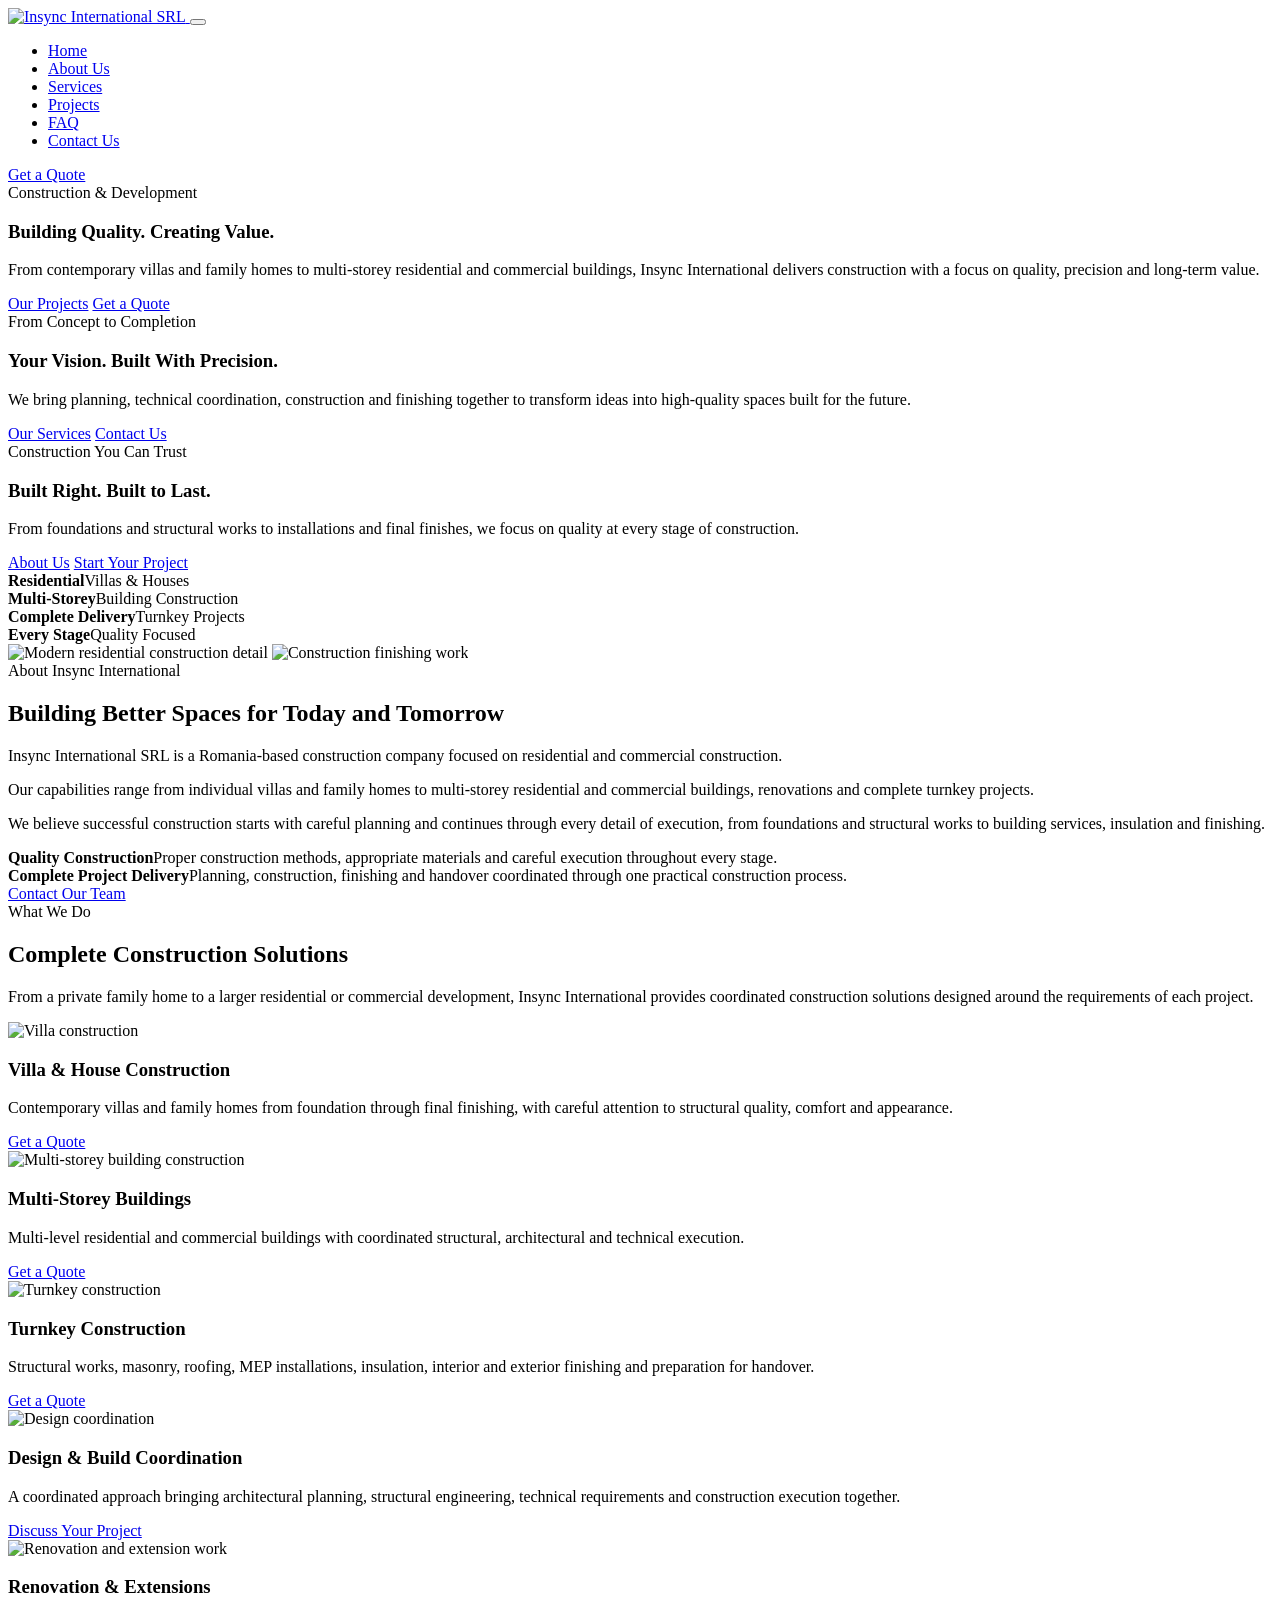
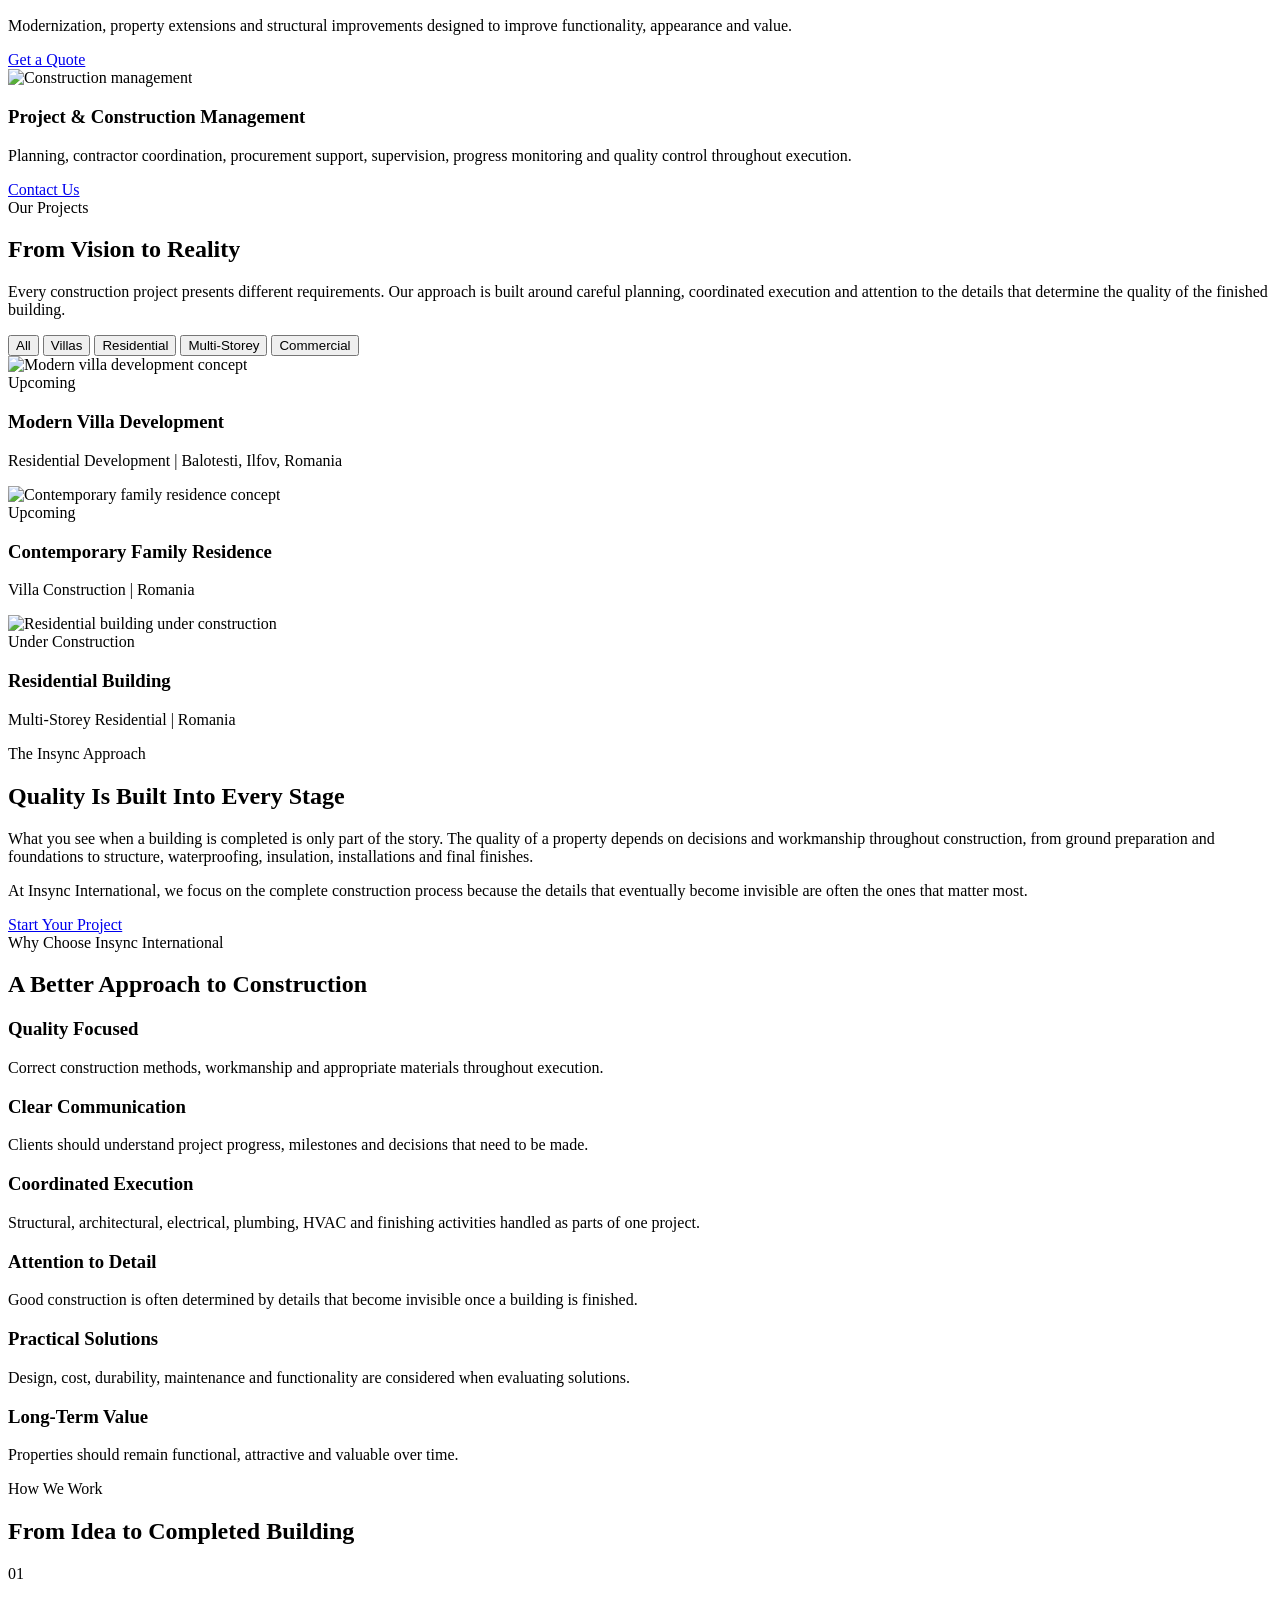
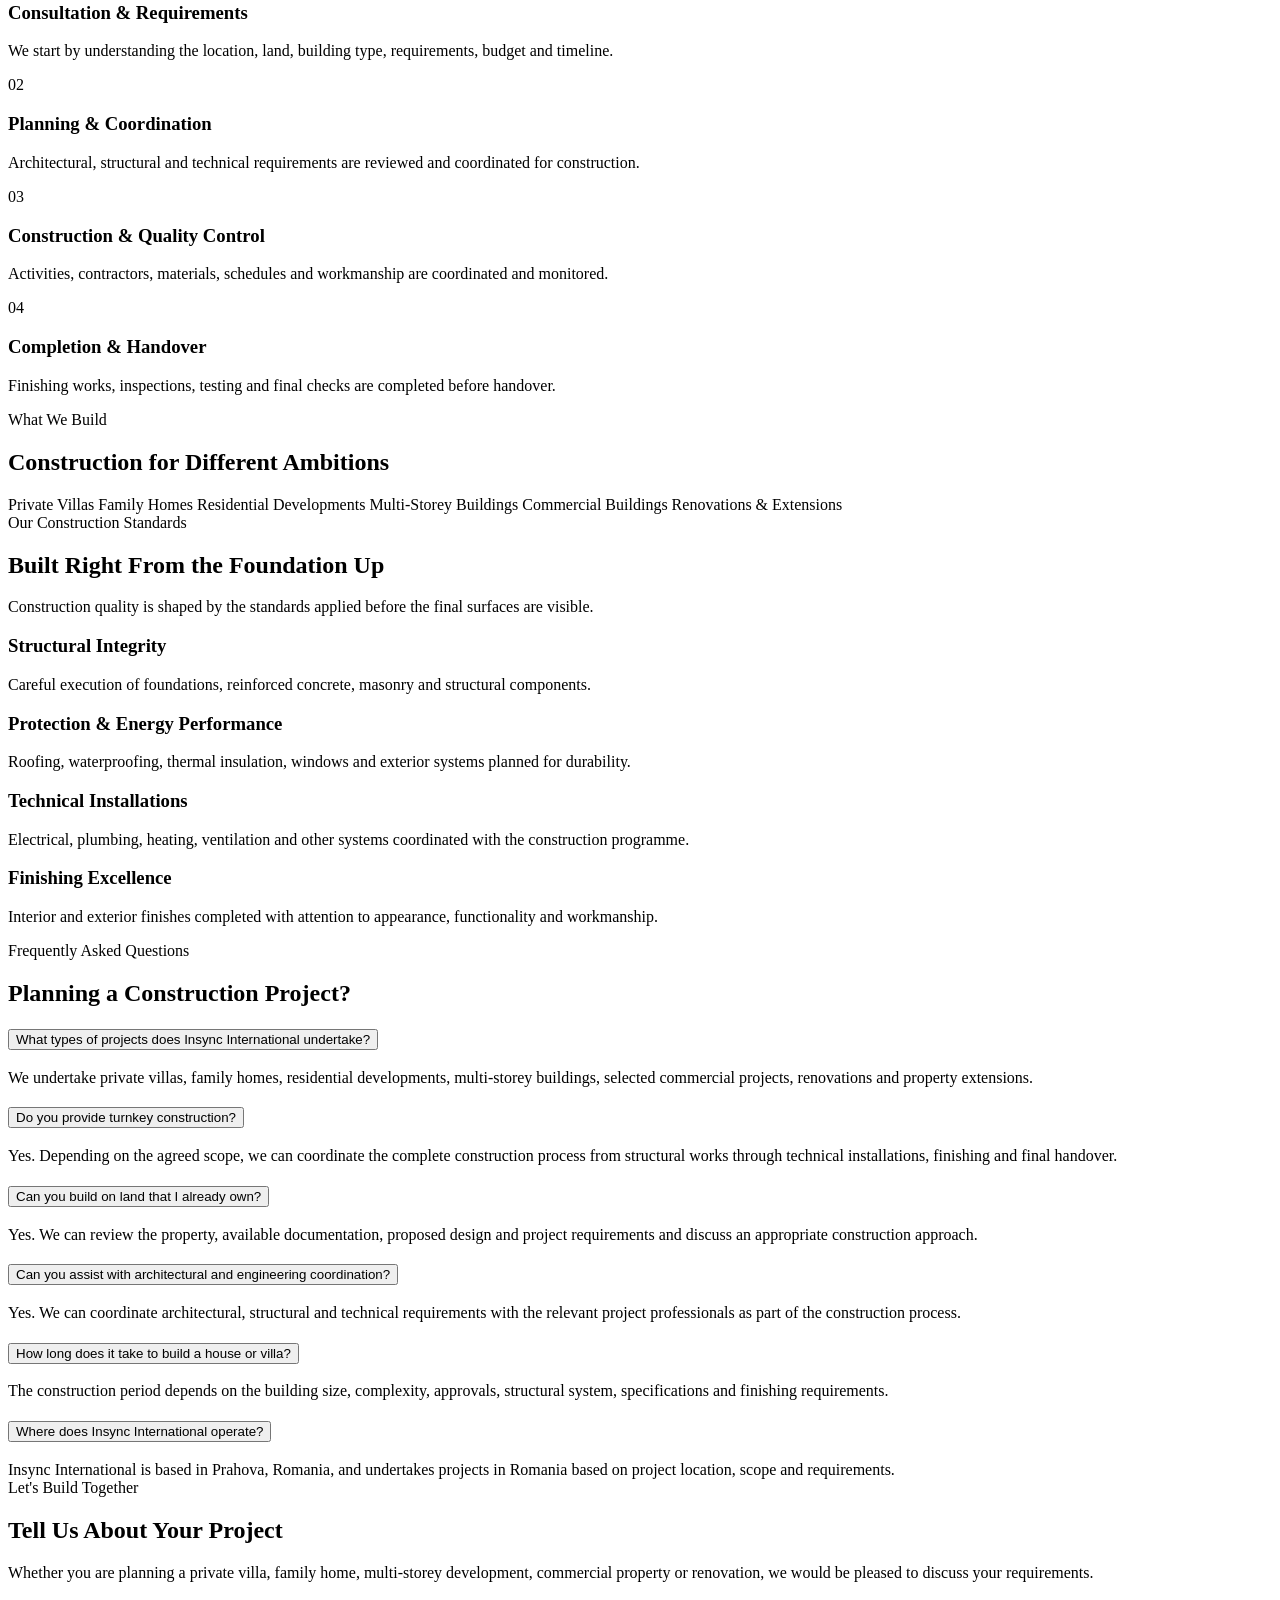
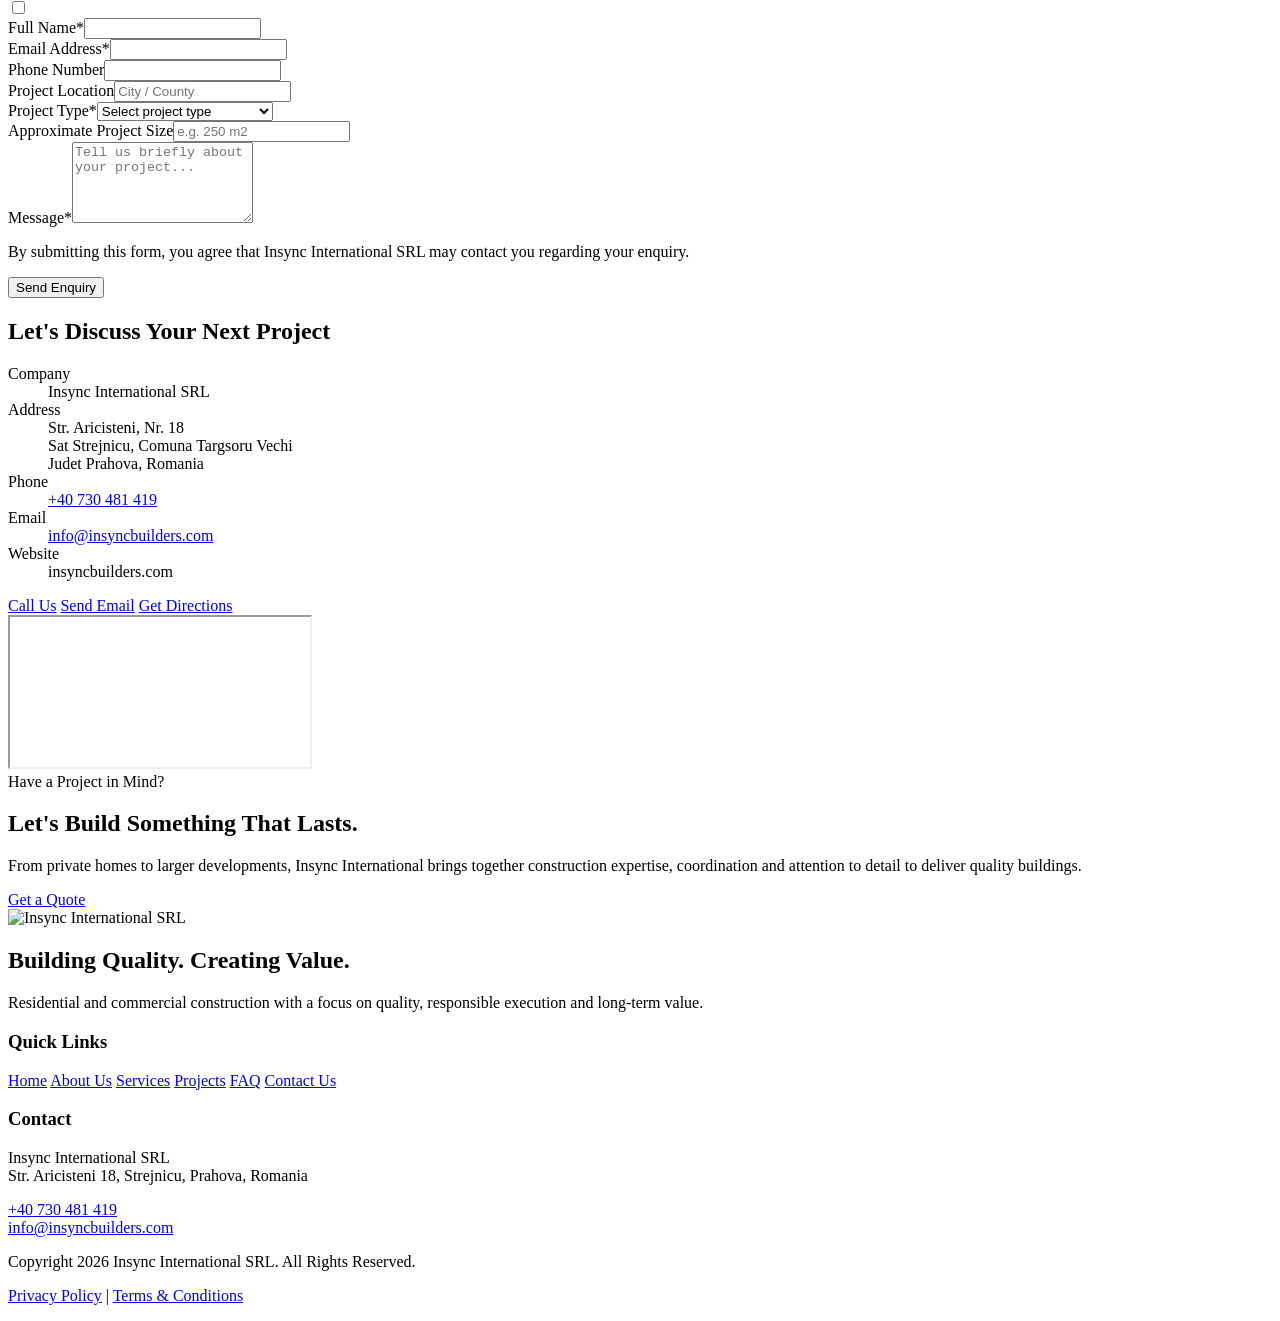
==== index.html @ bcb9f0fe "Add files via upload" ====
<!DOCTYPE html>
<html lang="en">

<head>
  <meta charset="UTF-8">
  <meta http-equiv="X-UA-Compatible" content="IE=edge">
  <meta name="viewport" content="width=device-width, initial-scale=1.0, maximum-scale=5.0">
  <title>Insync International SRL | Construction & Development in Romania</title>
  <meta name="description" content="Romania-based residential and commercial construction for villas, family homes, multi-storey buildings, turnkey projects, renovations and project management.">
  <meta property="og:title" content="Insync International SRL">
  <meta property="og:description" content="Building Quality. Creating Value. Residential and commercial construction in Romania.">
  <meta property="og:type" content="website">
  <meta property="og:url" content="https://insyncbuilders.com/">
  <link rel="shortcut icon" type="image/x-icon" href="assets/img/fevicon.svg">
  <link rel="stylesheet" href="assets/css/vendor.css">
  <link rel="stylesheet" href="assets/css/insync-custom.css">
</head>

<body>
  <header class="site-header">
    <nav class="navbar navbar-expand-xl">
      <div class="container">
        <a class="navbar-brand" href="#home" aria-label="Insync International home">
          <img src="assets/img/logo.png" alt="Insync International SRL">
        </a>
        <button class="navbar-toggler" type="button" data-bs-toggle="collapse" data-bs-target="#mainNav" aria-controls="mainNav" aria-expanded="false" aria-label="Open navigation">
          <span class="navbar-toggler-icon"></span>
        </button>
        <div class="collapse navbar-collapse" id="mainNav">
          <ul class="navbar-nav mx-auto">
            <li class="nav-item"><a class="nav-link" href="#home">Home</a></li>
            <li class="nav-item"><a class="nav-link" href="#about">About Us</a></li>
            <li class="nav-item"><a class="nav-link" href="#services">Services</a></li>
            <li class="nav-item"><a class="nav-link" href="#projects">Projects</a></li>
            <li class="nav-item"><a class="nav-link" href="#faq">FAQ</a></li>
            <li class="nav-item"><a class="nav-link" href="#contact">Contact Us</a></li>
          </ul>
          <a class="quote-btn" href="#contact">Get a Quote</a>
        </div>
      </div>
    </nav>
  </header>

  <main id="home">
    <section class="hero-slider swiper">
      <div class="swiper-wrapper">
        <article class="swiper-slide hero-slide" style="--hero-image:url('https://images.unsplash.com/photo-1512917774080-9991f1c4c750?auto=format&fit=crop&w=2200&q=82')">
          <div class="container hero-content">
            <span>Construction & Development</span>
            <h1>Building Quality. Creating Value.</h1>
            <p>From contemporary villas and family homes to multi-storey residential and commercial buildings, Insync International delivers construction with a focus on quality, precision and long-term value.</p>
            <div class="hero-actions">
              <a href="#projects">Our Projects</a>
              <a href="#contact">Get a Quote</a>
            </div>
          </div>
        </article>
        <article class="swiper-slide hero-slide" style="--hero-image:url('https://images.unsplash.com/photo-1541888946425-d81bb19240f5?auto=format&fit=crop&w=2200&q=82')">
          <div class="container hero-content">
            <span>From Concept to Completion</span>
            <h1>Your Vision. Built With Precision.</h1>
            <p>We bring planning, technical coordination, construction and finishing together to transform ideas into high-quality spaces built for the future.</p>
            <div class="hero-actions">
              <a href="#services">Our Services</a>
              <a href="#contact">Contact Us</a>
            </div>
          </div>
        </article>
        <article class="swiper-slide hero-slide" style="--hero-image:url('https://images.unsplash.com/photo-1503387762-592deb58ef4e?auto=format&fit=crop&w=2200&q=82')">
          <div class="container hero-content">
            <span>Construction You Can Trust</span>
            <h1>Built Right. Built to Last.</h1>
            <p>From foundations and structural works to installations and final finishes, we focus on quality at every stage of construction.</p>
            <div class="hero-actions">
              <a href="#about">About Us</a>
              <a href="#contact">Start Your Project</a>
            </div>
          </div>
        </article>
      </div>
      <div class="hero-controls container">
        <div class="swiper-pagination"></div>
      </div>
    </section>

    <section class="highlights" aria-label="Capability highlights">
      <div class="container">
        <div class="highlight-grid">
          <div><strong>Residential</strong><span>Villas & Houses</span></div>
          <div><strong>Multi-Storey</strong><span>Building Construction</span></div>
          <div><strong>Complete Delivery</strong><span>Turnkey Projects</span></div>
          <div><strong>Every Stage</strong><span>Quality Focused</span></div>
        </div>
      </div>
    </section>

    <section class="section about-section" id="about">
      <div class="container">
        <div class="row align-items-center g-5">
          <div class="col-lg-6">
            <div class="image-stack">
              <img src="https://images.unsplash.com/photo-1600566753190-17f0baa2a6c3?auto=format&fit=crop&w=1200&q=80" alt="Modern residential construction detail">
              <img src="https://images.unsplash.com/photo-1503387762-592deb58ef4e?auto=format&fit=crop&w=900&q=80" alt="Construction finishing work">
            </div>
          </div>
          <div class="col-lg-6">
            <span class="eyebrow">About Insync International</span>
            <h2>Building Better Spaces for Today and Tomorrow</h2>
            <p>Insync International SRL is a Romania-based construction company focused on residential and commercial construction.</p>
            <p>Our capabilities range from individual villas and family homes to multi-storey residential and commercial buildings, renovations and complete turnkey projects.</p>
            <p>We believe successful construction starts with careful planning and continues through every detail of execution, from foundations and structural works to building services, insulation and finishing.</p>
            <div class="mini-feature">
              <i class="fa-solid fa-helmet-safety"></i>
              <div><strong>Quality Construction</strong><span>Proper construction methods, appropriate materials and careful execution throughout every stage.</span></div>
            </div>
            <div class="mini-feature">
              <i class="fa-solid fa-diagram-project"></i>
              <div><strong>Complete Project Delivery</strong><span>Planning, construction, finishing and handover coordinated through one practical construction process.</span></div>
            </div>
            <a class="text-btn" href="#contact">Contact Our Team</a>
          </div>
        </div>
      </div>
    </section>

    <section class="section services-section" id="services">
      <div class="container">
        <div class="section-title">
          <span class="eyebrow">What We Do</span>
          <h2>Complete Construction Solutions</h2>
          <p>From a private family home to a larger residential or commercial development, Insync International provides coordinated construction solutions designed around the requirements of each project.</p>
        </div>
        <div class="service-grid">
          <article data-project-type="Villa / House Construction">
            <img src="https://images.unsplash.com/photo-1600585154340-be6161a56a0c?auto=format&fit=crop&w=900&q=80" alt="Villa construction">
            <h3>Villa & House Construction</h3>
            <p>Contemporary villas and family homes from foundation through final finishing, with careful attention to structural quality, comfort and appearance.</p>
            <a href="#contact" class="service-link">Get a Quote</a>
          </article>
          <article data-project-type="Multi-Storey Residential">
            <img src="https://images.unsplash.com/photo-1486406146926-c627a92ad1ab?auto=format&fit=crop&w=900&q=80" alt="Multi-storey building construction">
            <h3>Multi-Storey Buildings</h3>
            <p>Multi-level residential and commercial buildings with coordinated structural, architectural and technical execution.</p>
            <a href="#contact" class="service-link">Get a Quote</a>
          </article>
          <article data-project-type="Turnkey Construction">
            <img src="https://images.unsplash.com/photo-1503387762-592deb58ef4e?auto=format&fit=crop&w=900&q=80" alt="Turnkey construction">
            <h3>Turnkey Construction</h3>
            <p>Structural works, masonry, roofing, MEP installations, insulation, interior and exterior finishing and preparation for handover.</p>
            <a href="#contact" class="service-link">Get a Quote</a>
          </article>
          <article data-project-type="Other">
            <img src="https://images.unsplash.com/photo-1504917595217-d4dc5ebe6122?auto=format&fit=crop&w=900&q=80" alt="Design coordination">
            <h3>Design & Build Coordination</h3>
            <p>A coordinated approach bringing architectural planning, structural engineering, technical requirements and construction execution together.</p>
            <a href="#contact" class="service-link">Discuss Your Project</a>
          </article>
          <article data-project-type="Renovation / Extension">
            <img src="https://images.unsplash.com/photo-1541888946425-d81bb19240f5?auto=format&fit=crop&w=900&q=80" alt="Renovation and extension work">
            <h3>Renovation & Extensions</h3>
            <p>Modernization, property extensions and structural improvements designed to improve functionality, appearance and value.</p>
            <a href="#contact" class="service-link">Get a Quote</a>
          </article>
          <article data-project-type="Other">
            <img src="https://images.unsplash.com/photo-1454165804606-c3d57bc86b40?auto=format&fit=crop&w=900&q=80" alt="Construction management">
            <h3>Project & Construction Management</h3>
            <p>Planning, contractor coordination, procurement support, supervision, progress monitoring and quality control throughout execution.</p>
            <a href="#contact" class="service-link">Contact Us</a>
          </article>
        </div>
      </div>
    </section>

    <section class="section projects-section" id="projects">
      <div class="container">
        <div class="section-title">
          <span class="eyebrow">Our Projects</span>
          <h2>From Vision to Reality</h2>
          <p>Every construction project presents different requirements. Our approach is built around careful planning, coordinated execution and attention to the details that determine the quality of the finished building.</p>
        </div>
        <div class="filter-row" role="list" aria-label="Project categories">
          <button class="active" type="button" data-filter="all">All</button>
          <button type="button" data-filter="villas">Villas</button>
          <button type="button" data-filter="residential">Residential</button>
          <button type="button" data-filter="multi">Multi-Storey</button>
          <button type="button" data-filter="commercial">Commercial</button>
        </div>
        <div class="project-grid">
          <article data-category="residential villas">
            <img src="https://images.unsplash.com/photo-1512917774080-9991f1c4c750?auto=format&fit=crop&w=900&q=80" alt="Modern villa development concept">
            <div><span>Upcoming</span><h3>Modern Villa Development</h3><p>Residential Development | Balotesti, Ilfov, Romania</p></div>
          </article>
          <article data-category="villas residential">
            <img src="https://images.unsplash.com/photo-1600585154340-be6161a56a0c?auto=format&fit=crop&w=900&q=80" alt="Contemporary family residence concept">
            <div><span>Upcoming</span><h3>Contemporary Family Residence</h3><p>Villa Construction | Romania</p></div>
          </article>
          <article data-category="multi residential">
            <img src="https://images.unsplash.com/photo-1541888946425-d81bb19240f5?auto=format&fit=crop&w=900&q=80" alt="Residential building under construction">
            <div><span>Under Construction</span><h3>Residential Building</h3><p>Multi-Storey Residential | Romania</p></div>
          </article>
        </div>
      </div>
    </section>

    <section class="approach-band">
      <div class="container">
        <div class="approach-copy">
          <span class="eyebrow">The Insync Approach</span>
          <h2>Quality Is Built Into Every Stage</h2>
          <p>What you see when a building is completed is only part of the story. The quality of a property depends on decisions and workmanship throughout construction, from ground preparation and foundations to structure, waterproofing, insulation, installations and final finishes.</p>
          <p>At Insync International, we focus on the complete construction process because the details that eventually become invisible are often the ones that matter most.</p>
          <a class="text-btn" href="#contact">Start Your Project</a>
        </div>
      </div>
    </section>

    <section class="section why-section">
      <div class="container">
        <div class="section-title">
          <span class="eyebrow">Why Choose Insync International</span>
          <h2>A Better Approach to Construction</h2>
        </div>
        <div class="why-grid">
          <div><i class="fa-solid fa-ruler-combined"></i><h3>Quality Focused</h3><p>Correct construction methods, workmanship and appropriate materials throughout execution.</p></div>
          <div><i class="fa-solid fa-comments"></i><h3>Clear Communication</h3><p>Clients should understand project progress, milestones and decisions that need to be made.</p></div>
          <div><i class="fa-solid fa-people-arrows"></i><h3>Coordinated Execution</h3><p>Structural, architectural, electrical, plumbing, HVAC and finishing activities handled as parts of one project.</p></div>
          <div><i class="fa-solid fa-magnifying-glass-chart"></i><h3>Attention to Detail</h3><p>Good construction is often determined by details that become invisible once a building is finished.</p></div>
          <div><i class="fa-solid fa-lightbulb"></i><h3>Practical Solutions</h3><p>Design, cost, durability, maintenance and functionality are considered when evaluating solutions.</p></div>
          <div><i class="fa-solid fa-building-shield"></i><h3>Long-Term Value</h3><p>Properties should remain functional, attractive and valuable over time.</p></div>
        </div>
      </div>
    </section>

    <section class="section work-section">
      <div class="container">
        <div class="section-title">
          <span class="eyebrow">How We Work</span>
          <h2>From Idea to Completed Building</h2>
        </div>
        <div class="work-grid">
          <div><span>01</span><h3>Consultation & Requirements</h3><p>We start by understanding the location, land, building type, requirements, budget and timeline.</p></div>
          <div><span>02</span><h3>Planning & Coordination</h3><p>Architectural, structural and technical requirements are reviewed and coordinated for construction.</p></div>
          <div><span>03</span><h3>Construction & Quality Control</h3><p>Activities, contractors, materials, schedules and workmanship are coordinated and monitored.</p></div>
          <div><span>04</span><h3>Completion & Handover</h3><p>Finishing works, inspections, testing and final checks are completed before handover.</p></div>
        </div>
      </div>
    </section>

    <section class="section build-section">
      <div class="container">
        <div class="section-title">
          <span class="eyebrow">What We Build</span>
          <h2>Construction for Different Ambitions</h2>
        </div>
        <div class="build-list">
          <span>Private Villas</span>
          <span>Family Homes</span>
          <span>Residential Developments</span>
          <span>Multi-Storey Buildings</span>
          <span>Commercial Buildings</span>
          <span>Renovations & Extensions</span>
        </div>
      </div>
    </section>

    <section class="section standards-section">
      <div class="container">
        <div class="row g-5 align-items-center">
          <div class="col-lg-5">
            <span class="eyebrow">Our Construction Standards</span>
            <h2>Built Right From the Foundation Up</h2>
            <p>Construction quality is shaped by the standards applied before the final surfaces are visible.</p>
          </div>
          <div class="col-lg-7">
            <div class="standards-grid">
              <div><h3>Structural Integrity</h3><p>Careful execution of foundations, reinforced concrete, masonry and structural components.</p></div>
              <div><h3>Protection & Energy Performance</h3><p>Roofing, waterproofing, thermal insulation, windows and exterior systems planned for durability.</p></div>
              <div><h3>Technical Installations</h3><p>Electrical, plumbing, heating, ventilation and other systems coordinated with the construction programme.</p></div>
              <div><h3>Finishing Excellence</h3><p>Interior and exterior finishes completed with attention to appearance, functionality and workmanship.</p></div>
            </div>
          </div>
        </div>
      </div>
    </section>

    <section class="section faq-section" id="faq">
      <div class="container">
        <div class="section-title">
          <span class="eyebrow">Frequently Asked Questions</span>
          <h2>Planning a Construction Project?</h2>
        </div>
        <div class="accordion" id="faqAccordion">
          <div class="accordion-item"><h3 class="accordion-header"><button class="accordion-button" type="button" data-bs-toggle="collapse" data-bs-target="#faq1">What types of projects does Insync International undertake?</button></h3><div id="faq1" class="accordion-collapse collapse show" data-bs-parent="#faqAccordion"><div class="accordion-body">We undertake private villas, family homes, residential developments, multi-storey buildings, selected commercial projects, renovations and property extensions.</div></div></div>
          <div class="accordion-item"><h3 class="accordion-header"><button class="accordion-button collapsed" type="button" data-bs-toggle="collapse" data-bs-target="#faq2">Do you provide turnkey construction?</button></h3><div id="faq2" class="accordion-collapse collapse" data-bs-parent="#faqAccordion"><div class="accordion-body">Yes. Depending on the agreed scope, we can coordinate the complete construction process from structural works through technical installations, finishing and final handover.</div></div></div>
          <div class="accordion-item"><h3 class="accordion-header"><button class="accordion-button collapsed" type="button" data-bs-toggle="collapse" data-bs-target="#faq3">Can you build on land that I already own?</button></h3><div id="faq3" class="accordion-collapse collapse" data-bs-parent="#faqAccordion"><div class="accordion-body">Yes. We can review the property, available documentation, proposed design and project requirements and discuss an appropriate construction approach.</div></div></div>
          <div class="accordion-item"><h3 class="accordion-header"><button class="accordion-button collapsed" type="button" data-bs-toggle="collapse" data-bs-target="#faq4">Can you assist with architectural and engineering coordination?</button></h3><div id="faq4" class="accordion-collapse collapse" data-bs-parent="#faqAccordion"><div class="accordion-body">Yes. We can coordinate architectural, structural and technical requirements with the relevant project professionals as part of the construction process.</div></div></div>
          <div class="accordion-item"><h3 class="accordion-header"><button class="accordion-button collapsed" type="button" data-bs-toggle="collapse" data-bs-target="#faq5">How long does it take to build a house or villa?</button></h3><div id="faq5" class="accordion-collapse collapse" data-bs-parent="#faqAccordion"><div class="accordion-body">The construction period depends on the building size, complexity, approvals, structural system, specifications and finishing requirements.</div></div></div>
          <div class="accordion-item"><h3 class="accordion-header"><button class="accordion-button collapsed" type="button" data-bs-toggle="collapse" data-bs-target="#faq6">Where does Insync International operate?</button></h3><div id="faq6" class="accordion-collapse collapse" data-bs-parent="#faqAccordion"><div class="accordion-body">Insync International is based in Prahova, Romania, and undertakes projects in Romania based on project location, scope and requirements.</div></div></div>
        </div>
      </div>
    </section>

    <section class="section contact-section" id="contact">
      <div class="container">
        <div class="row g-5">
          <div class="col-lg-6">
            <span class="eyebrow">Let's Build Together</span>
            <h2>Tell Us About Your Project</h2>
            <p>Whether you are planning a private villa, family home, multi-storey development, commercial property or renovation, we would be pleased to discuss your requirements.</p>
            <form class="enquiry-form" action="https://api.web3forms.com/submit" method="POST">
              <input type="hidden" name="access_key" value="ac328fd0-cfb3-448f-bd03-9043321a99bf">
              <input type="hidden" name="subject" value="New enquiry from Insync Builders website">
              <input type="checkbox" name="botcheck" class="hidden" tabindex="-1" autocomplete="off">
              <div class="row g-3">
                <div class="col-md-6"><label>Full Name*<input type="text" name="name" required></label></div>
                <div class="col-md-6"><label>Email Address*<input type="email" name="email" required></label></div>
                <div class="col-md-6"><label>Phone Number<input type="tel" name="phone"></label></div>
                <div class="col-md-6"><label>Project Location<input type="text" name="project_location" placeholder="City / County"></label></div>
                <div class="col-md-6"><label>Project Type*<select id="projectType" name="project_type" required><option value="">Select project type</option><option>Villa / House Construction</option><option>Multi-Storey Residential</option><option>Residential Development</option><option>Commercial Building</option><option>Turnkey Construction</option><option>Renovation / Extension</option><option>Other</option></select></label></div>
                <div class="col-md-6"><label>Approximate Project Size<input type="text" name="project_size" placeholder="e.g. 250 m2"></label></div>
                <div class="col-12"><label>Message*<textarea name="message" rows="5" placeholder="Tell us briefly about your project..." required></textarea></label></div>
              </div>
              <p class="consent">By submitting this form, you agree that Insync International SRL may contact you regarding your enquiry.</p>
              <button type="submit">Send Enquiry</button>
            </form>
          </div>
          <div class="col-lg-6">
            <div class="contact-card">
              <h2>Let's Discuss Your Next Project</h2>
              <dl>
                <dt>Company</dt><dd>Insync International SRL</dd>
                <dt>Address</dt><dd>Str. Aricisteni, Nr. 18<br>Sat Strejnicu, Comuna Targsoru Vechi<br>Judet Prahova, Romania</dd>
                <dt>Phone</dt><dd><a href="tel:+40730481419">+40 730 481 419</a></dd>
                <dt>Email</dt><dd><a href="mailto:info@insyncbuilders.com">info@insyncbuilders.com</a></dd>
                <dt>Website</dt><dd>insyncbuilders.com</dd>
              </dl>
              <div class="contact-actions">
                <a href="tel:+40730481419">Call Us</a>
                <a href="mailto:info@insyncbuilders.com">Send Email</a>
                <a target="_blank" rel="noopener" href="https://www.google.com/maps/search/?api=1&query=Str.%20Aricisteni%2018%20Strejnicu%20Prahova%20Romania">Get Directions</a>
              </div>
            </div>
            <iframe class="map" title="Map to Insync International SRL" loading="lazy" referrerpolicy="no-referrer-when-downgrade" src="https://www.google.com/maps?q=Str.%20Aricisteni%2018%20Strejnicu%20Prahova%20Romania&output=embed"></iframe>
          </div>
        </div>
      </div>
    </section>

    <section class="final-cta">
      <div class="container">
        <span>Have a Project in Mind?</span>
        <h2>Let's Build Something That Lasts.</h2>
        <p>From private homes to larger developments, Insync International brings together construction expertise, coordination and attention to detail to deliver quality buildings.</p>
        <a href="#contact">Get a Quote</a>
      </div>
    </section>
  </main>

  <footer class="site-footer">
    <div class="container">
      <div class="row g-4">
        <div class="col-lg-5">
          <img src="assets/img/logo.png" alt="Insync International SRL">
          <h2>Building Quality. Creating Value.</h2>
          <p>Residential and commercial construction with a focus on quality, responsible execution and long-term value.</p>
        </div>
        <div class="col-lg-3">
          <h3>Quick Links</h3>
          <a href="#home">Home</a>
          <a href="#about">About Us</a>
          <a href="#services">Services</a>
          <a href="#projects">Projects</a>
          <a href="#faq">FAQ</a>
          <a href="#contact">Contact Us</a>
        </div>
        <div class="col-lg-4">
          <h3>Contact</h3>
          <p>Insync International SRL<br>Str. Aricisteni 18, Strejnicu, Prahova, Romania</p>
          <p><a href="tel:+40730481419">+40 730 481 419</a><br><a href="mailto:info@insyncbuilders.com">info@insyncbuilders.com</a></p>
        </div>
      </div>
      <div class="footer-bottom">
        <p>Copyright 2026 Insync International SRL. All Rights Reserved.</p>
        <p><a href="privacy-policy.html">Privacy Policy</a> | <a href="terms-conditions.html">Terms & Conditions</a></p>
      </div>
    </div>
  </footer>
  <script src="assets/js/vendor.js"></script>
  <script src="assets/js/insync-custom.js"></script>
</body>

</html>
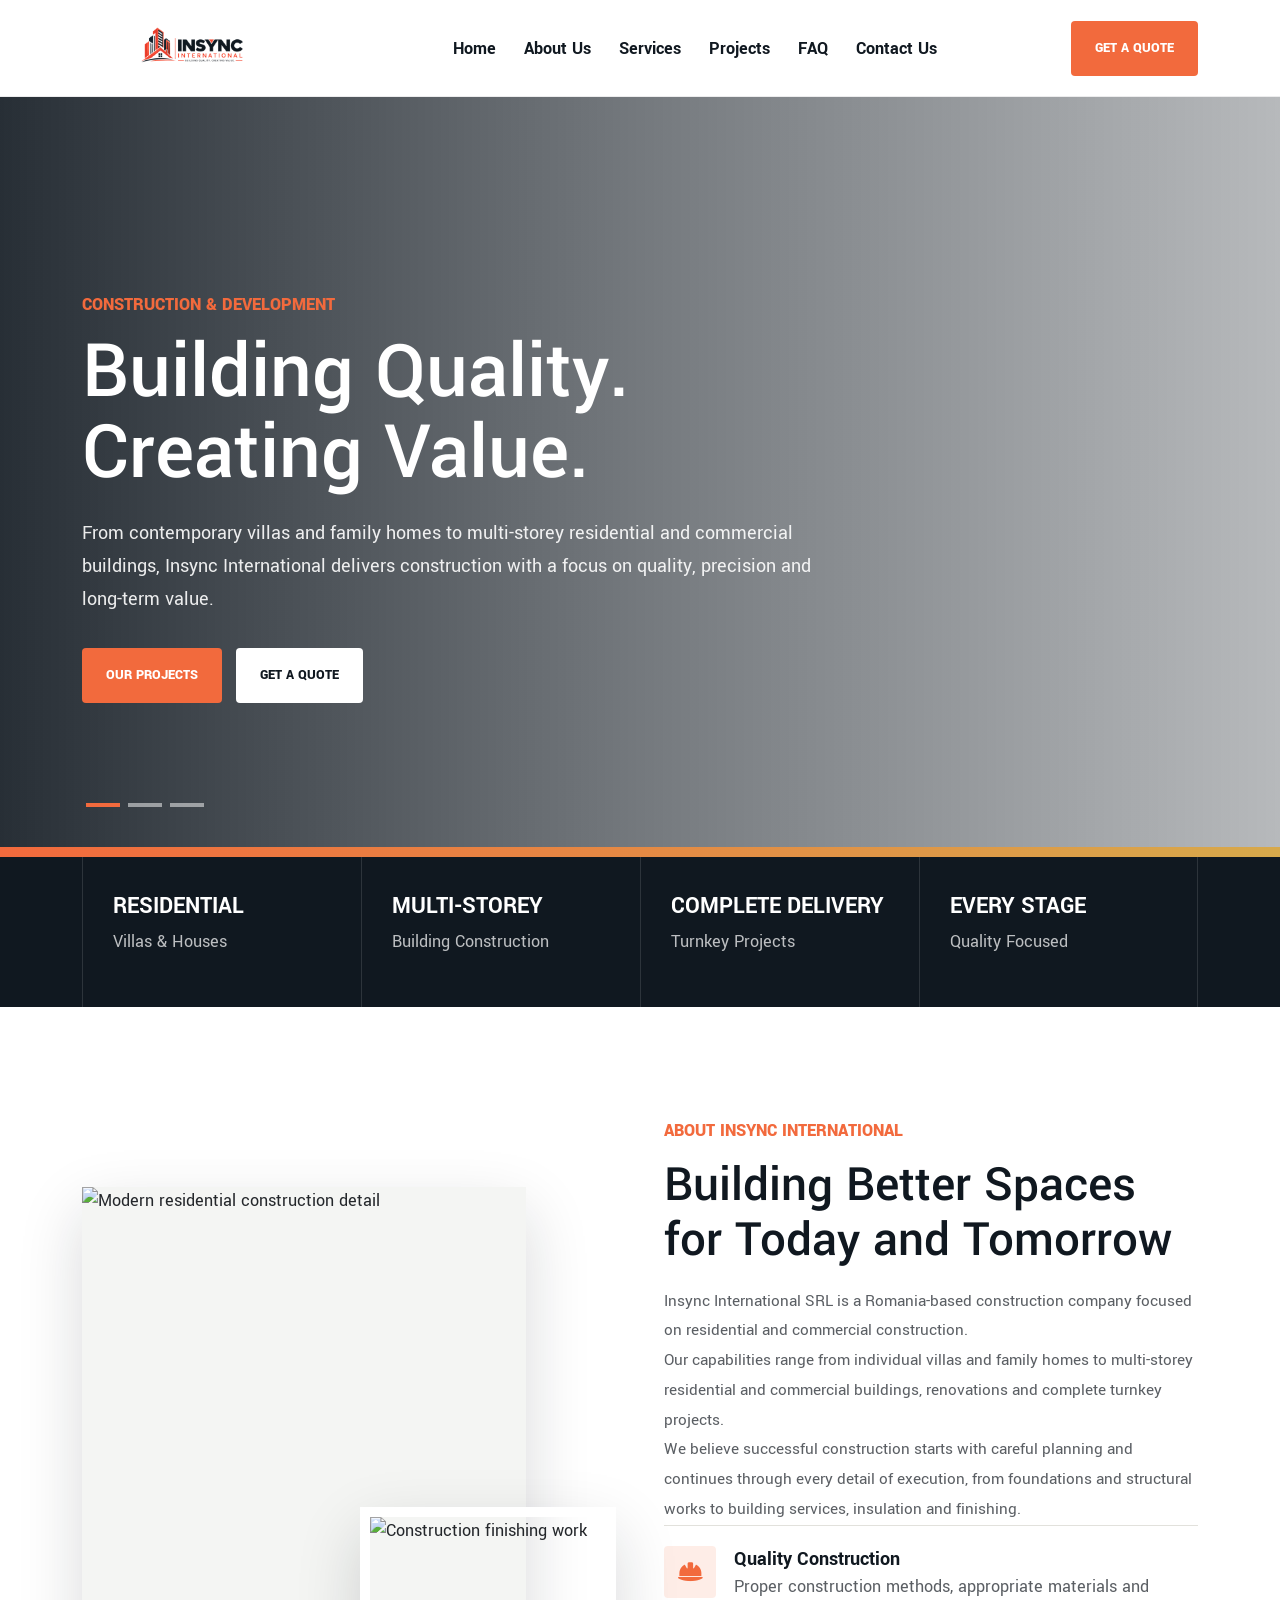
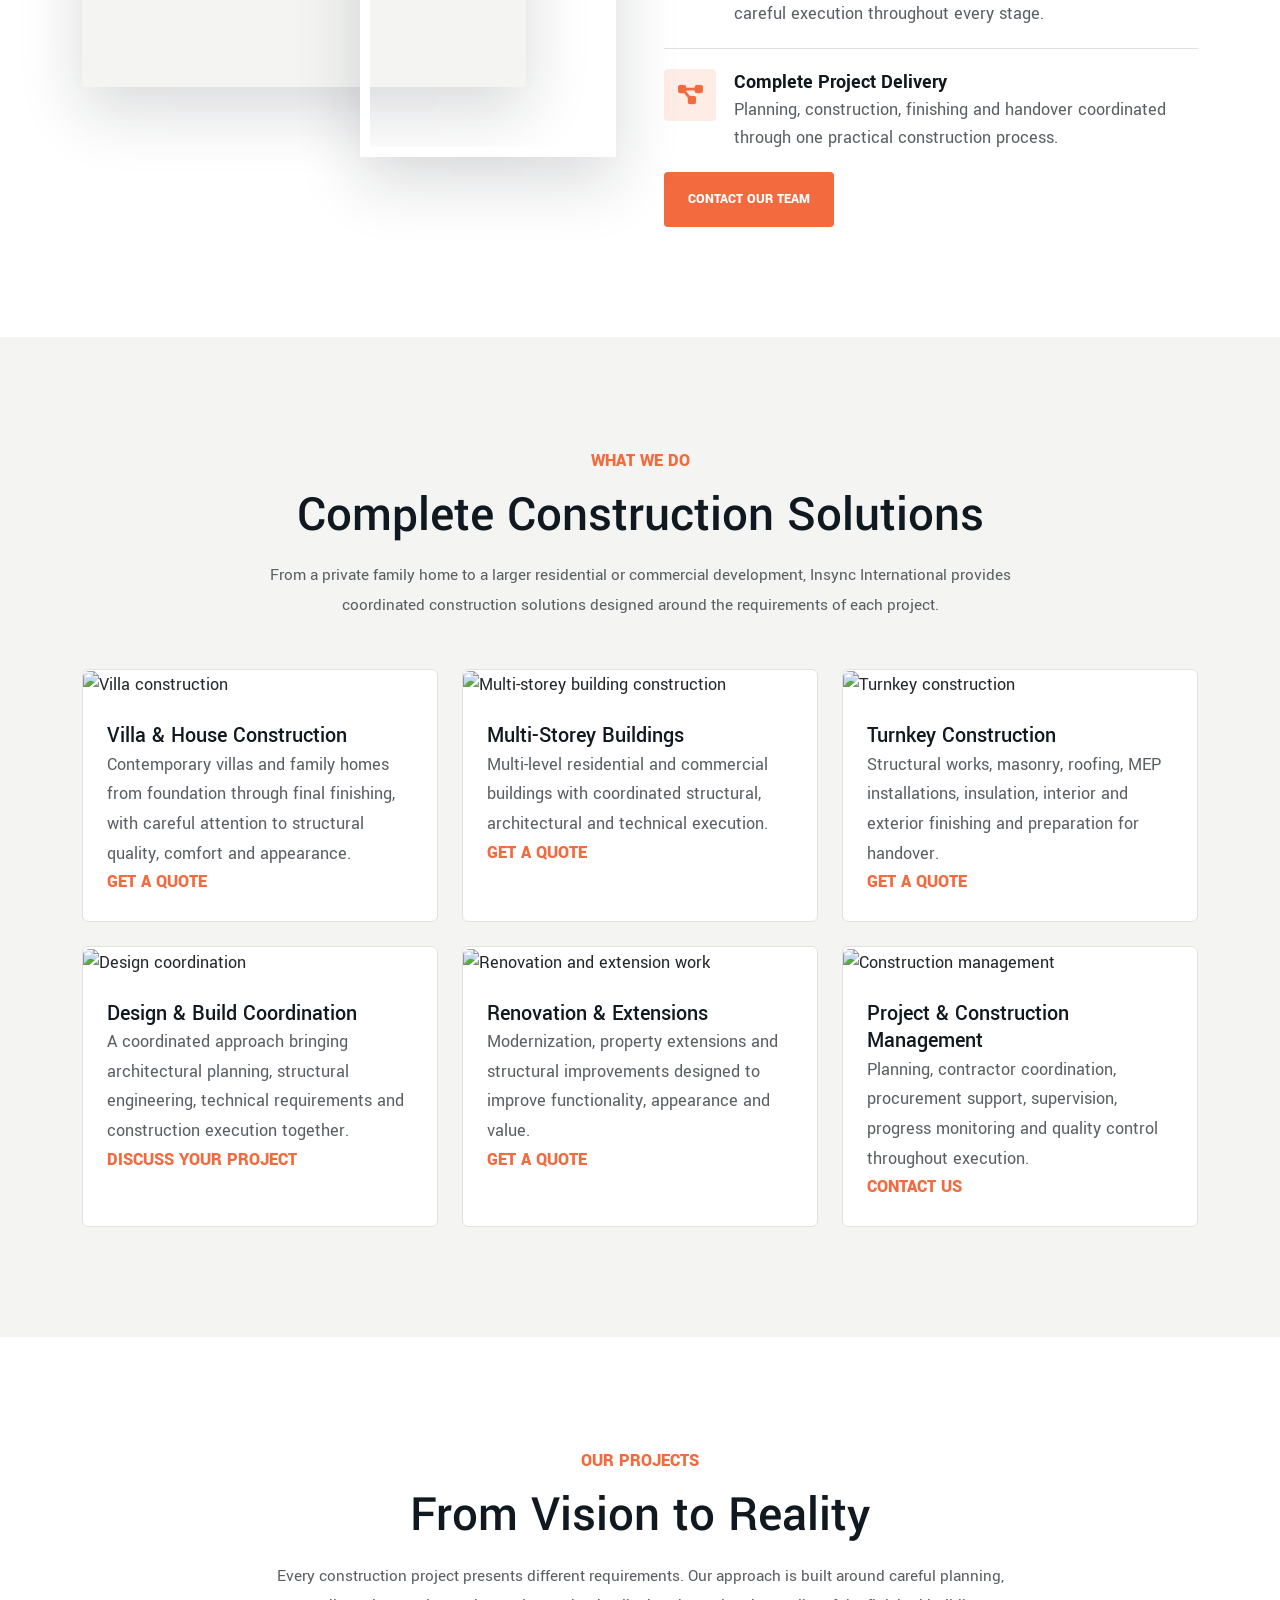
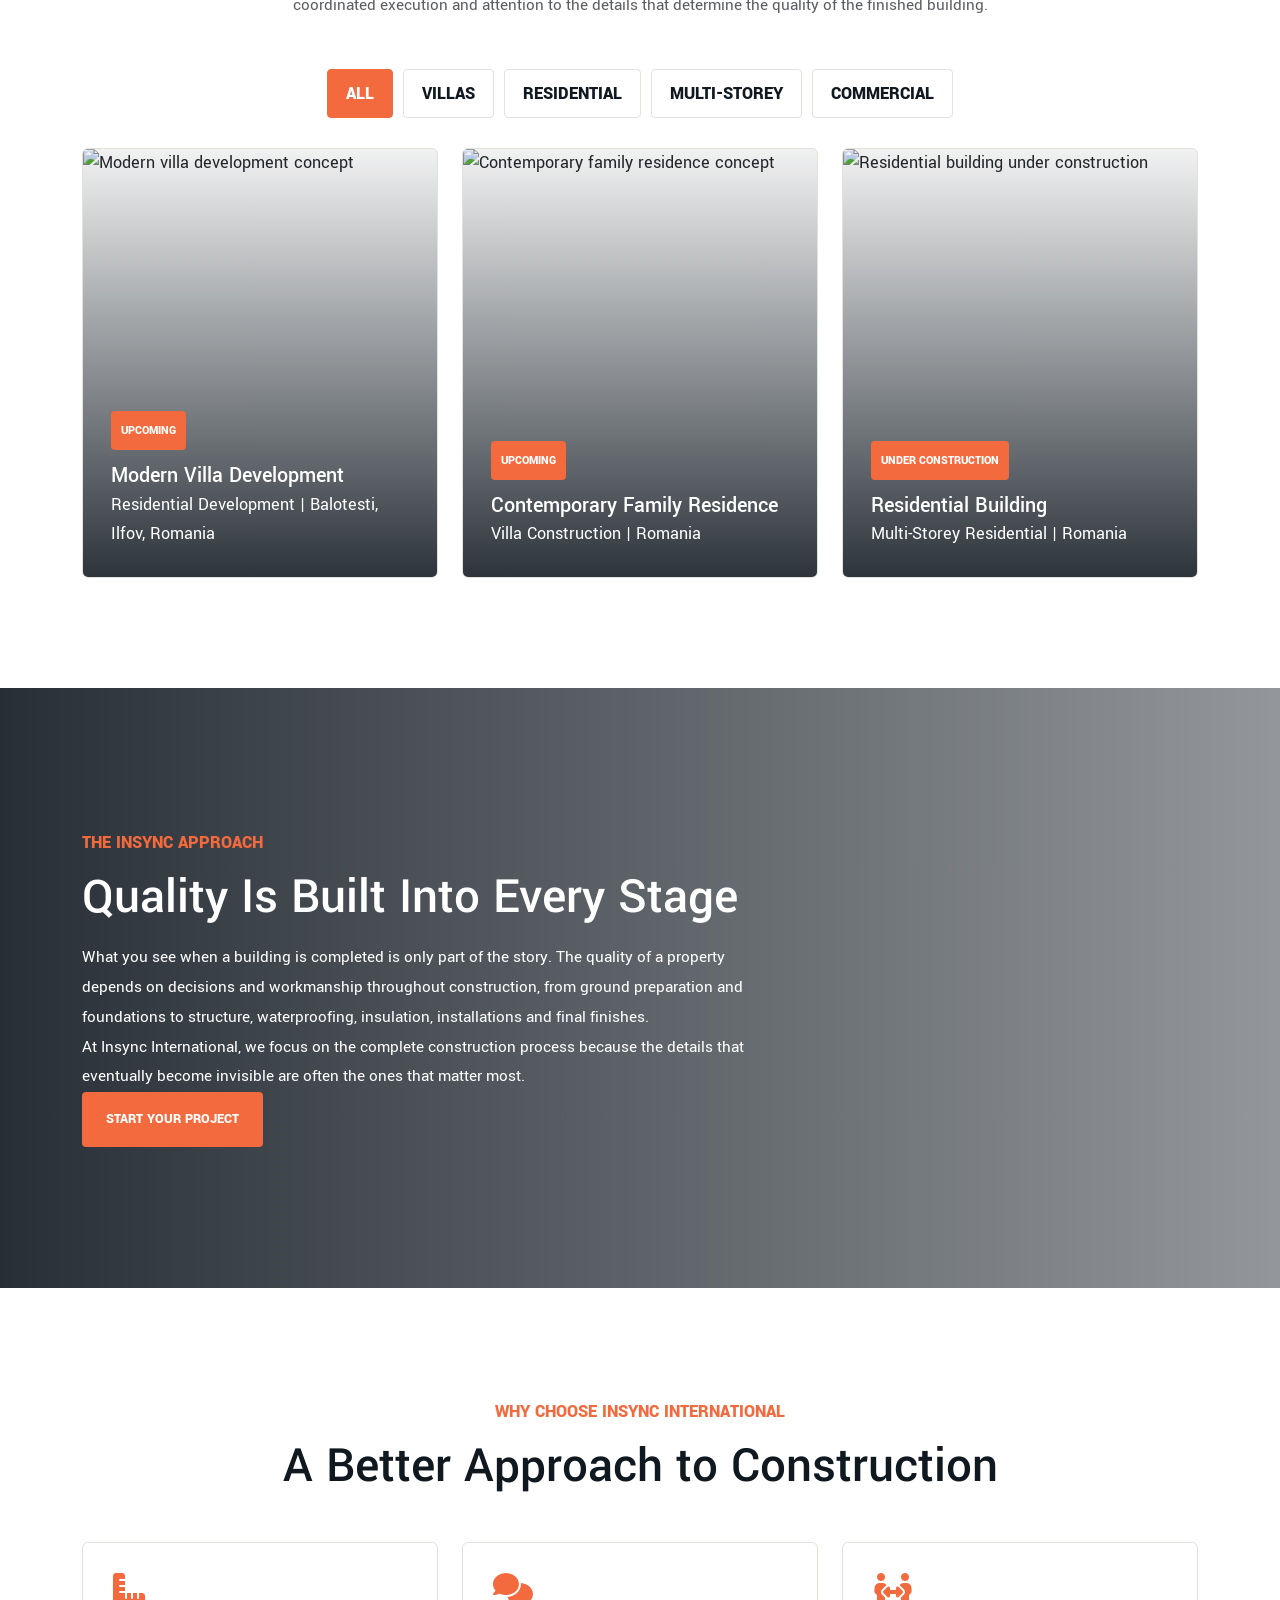
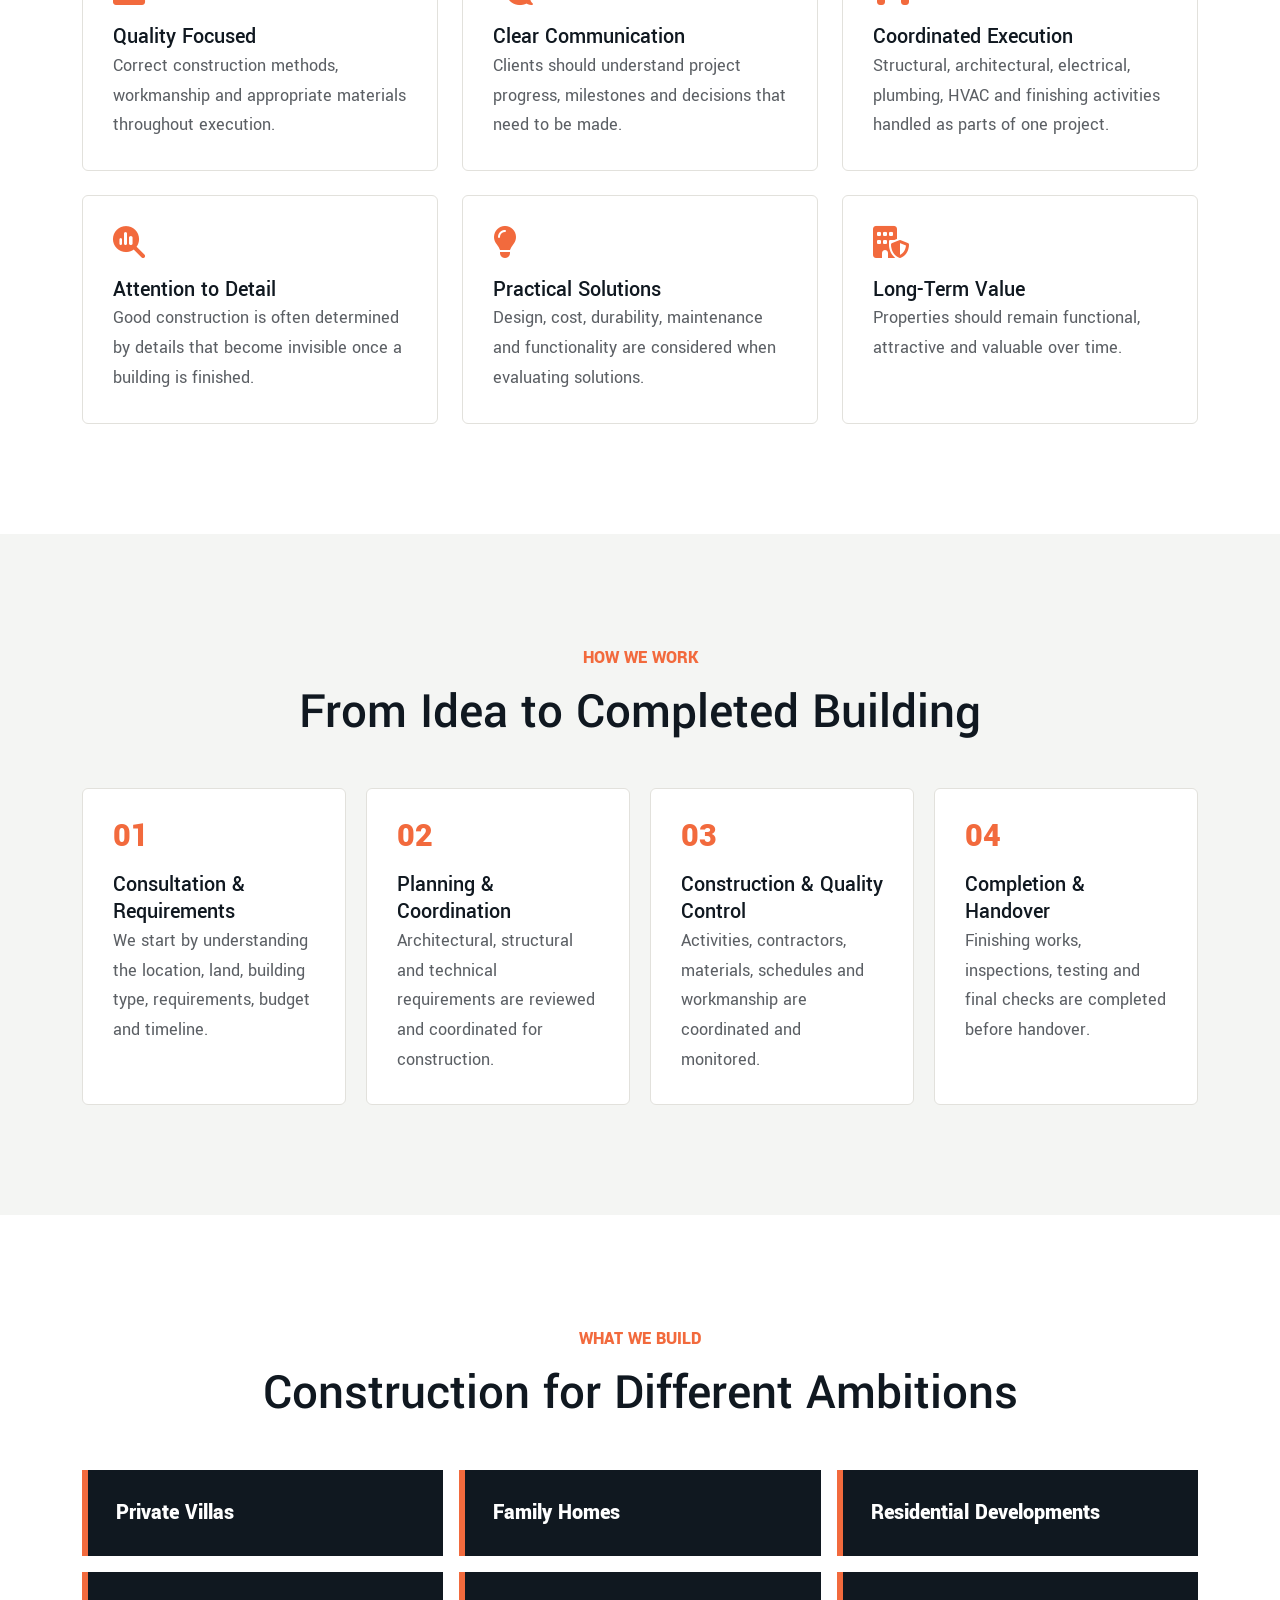
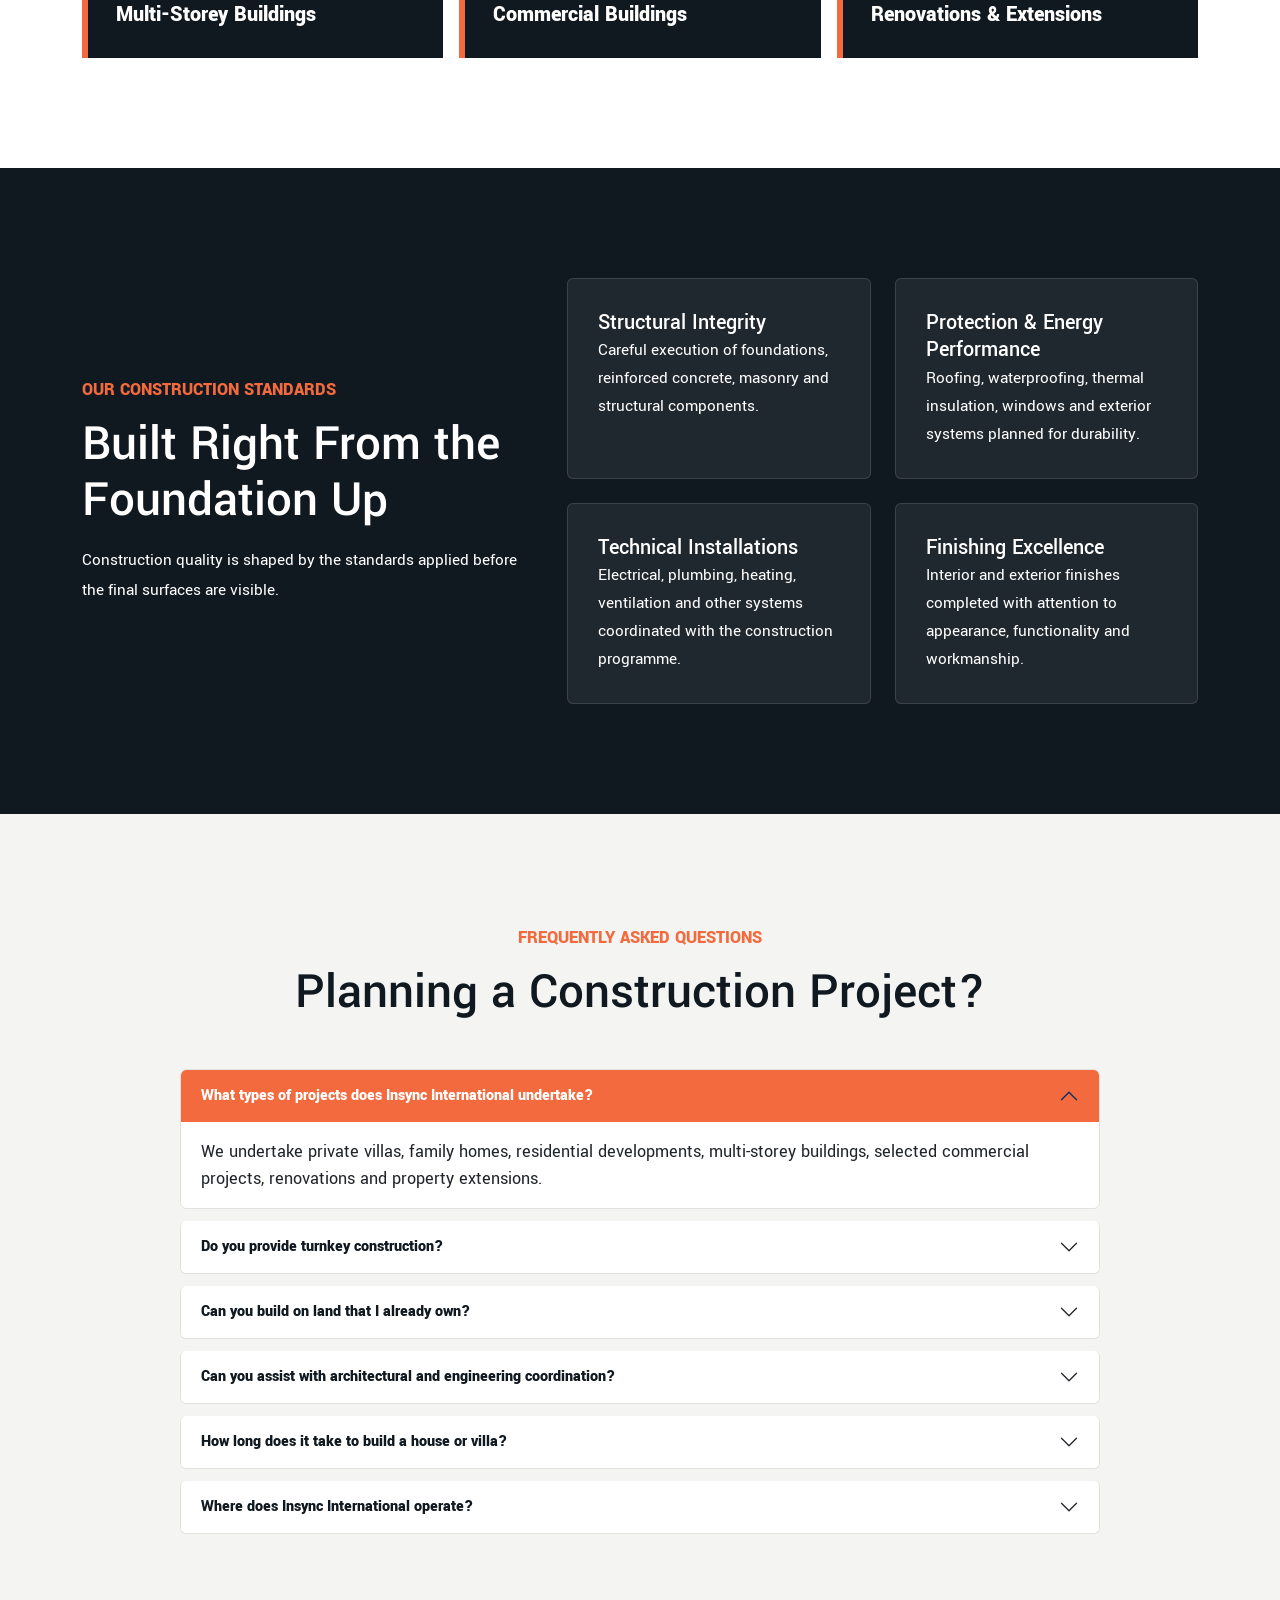
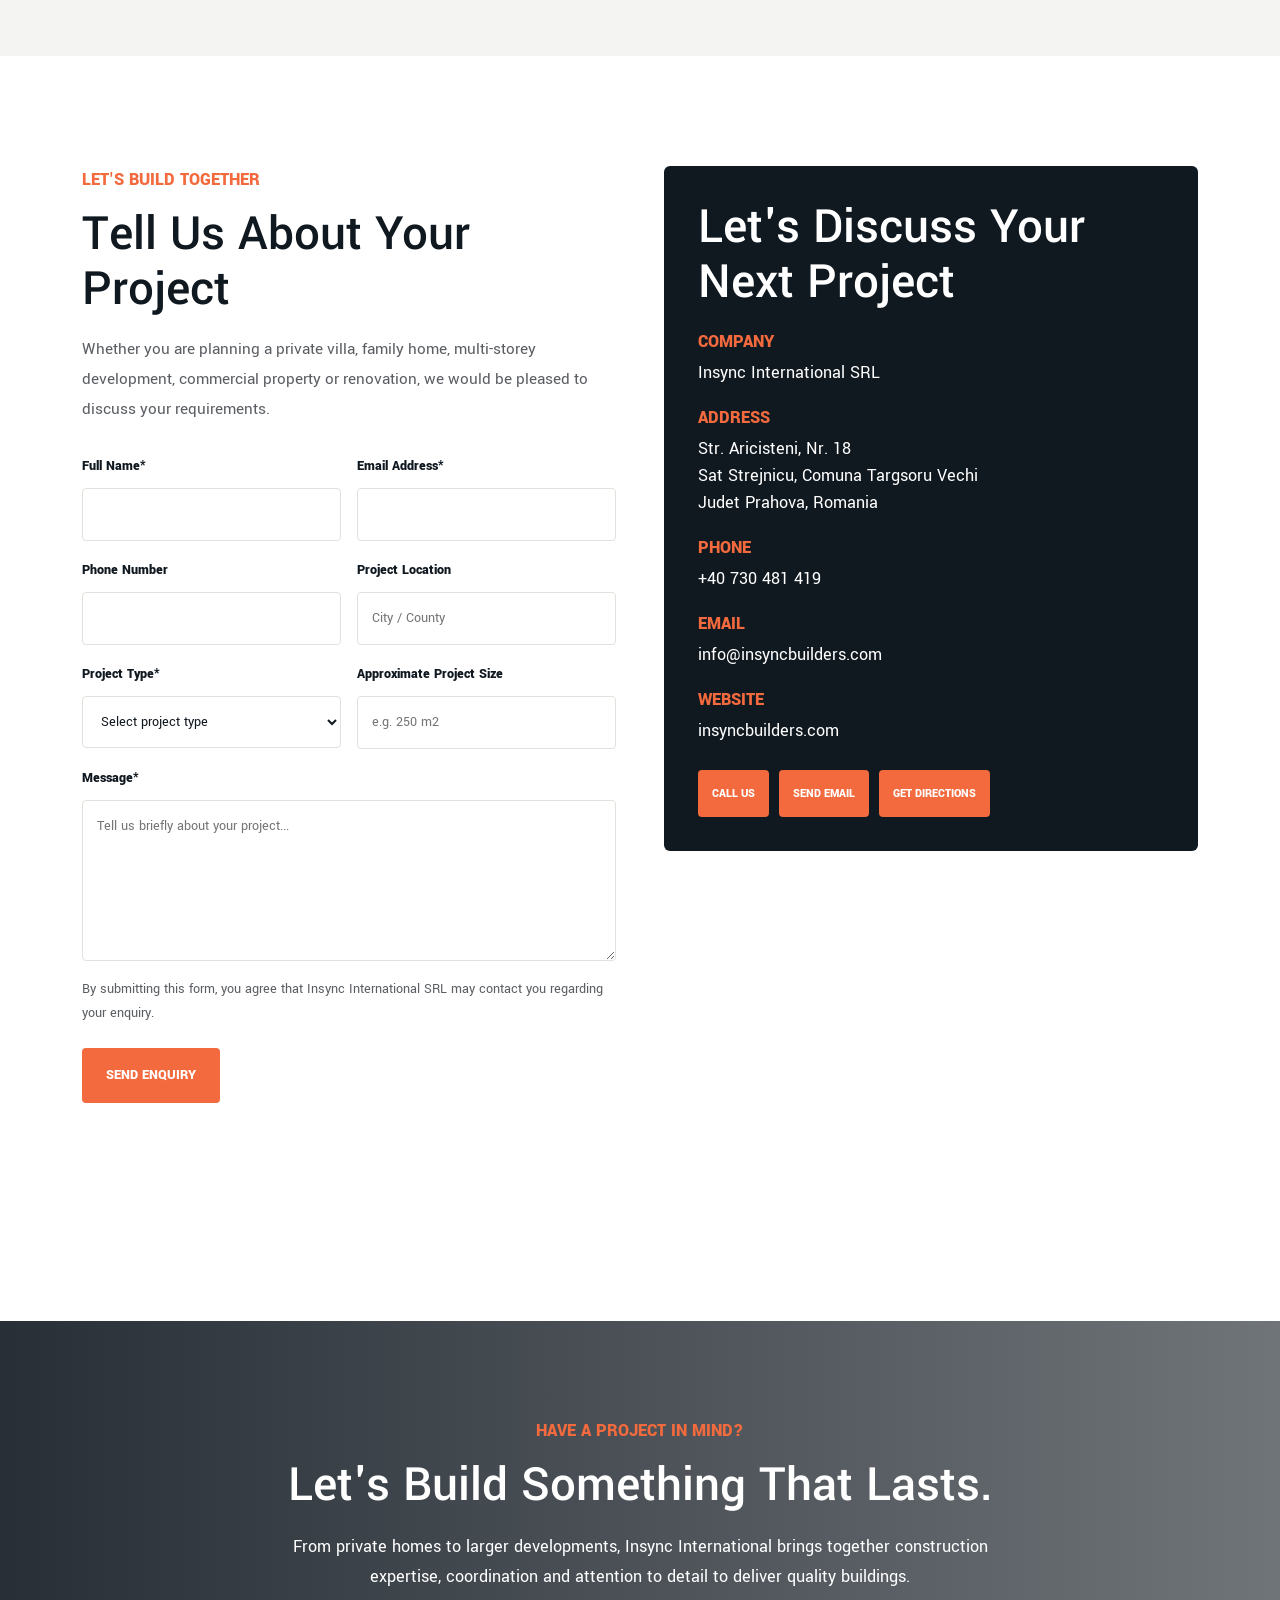
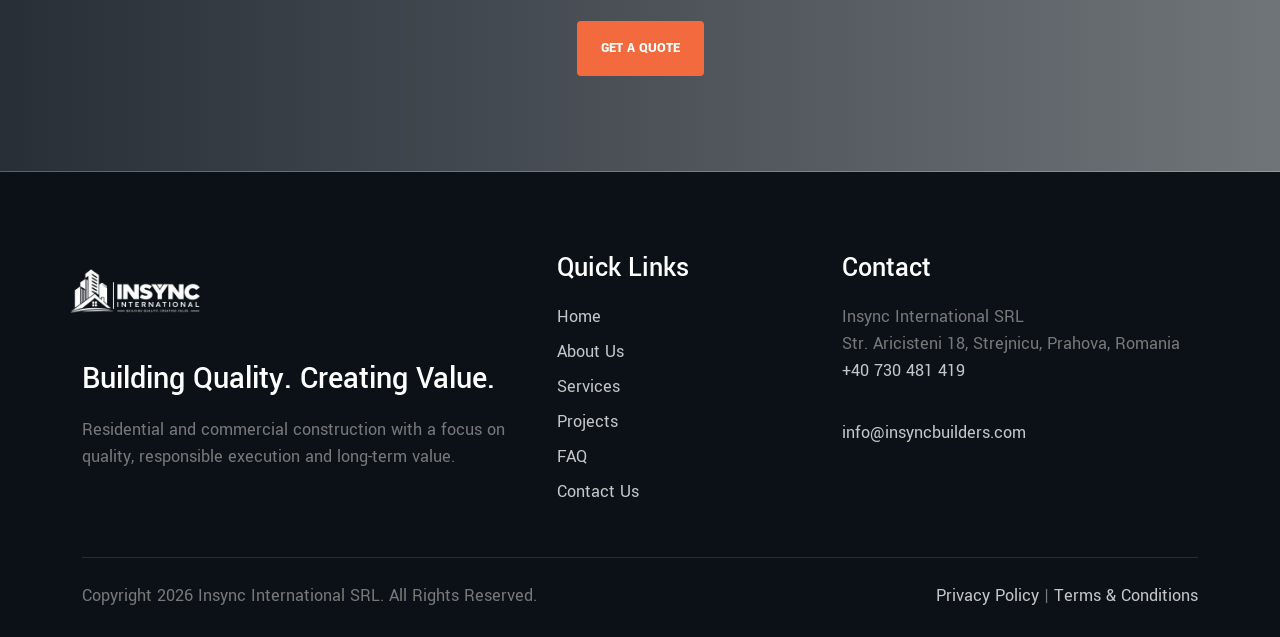
==== commit 43faf081: "Load Yantramanav via <link> so the site font actually applies" ====
--- a/index.html
+++ b/index.html
@@ -12,6 +12,9 @@
   <meta property="og:type" content="website">
   <meta property="og:url" content="https://insyncbuilders.com/">
   <link rel="shortcut icon" type="image/x-icon" href="assets/img/fevicon.svg">
+  <link rel="preconnect" href="https://fonts.googleapis.com">
+  <link rel="preconnect" href="https://fonts.gstatic.com" crossorigin>
+  <link rel="stylesheet" href="https://fonts.googleapis.com/css2?family=Yantramanav:wght@100;300;400;500;700;900&display=swap">
   <link rel="stylesheet" href="assets/css/vendor.css">
   <link rel="stylesheet" href="assets/css/insync-custom.css">
 </head>
--- a/assets/css/insync-custom.css
+++ b/assets/css/insync-custom.css
@@ -0,0 +1,907 @@
+:root {
+  --insync-navy: #101820;
+  --insync-charcoal: #24272b;
+  --insync-coral: #f26a3d;
+  --insync-gold: #d7a94b;
+  --insync-ash: #f4f5f3;
+  --insync-line: #e2e1dc;
+  --insync-text: #5b5f64;
+}
+
+html {
+  scroll-behavior: smooth;
+}
+
+body {
+  color: var(--insync-charcoal);
+  background: #fff;
+}
+
+body,
+button,
+input,
+select,
+textarea {
+  letter-spacing: 0;
+}
+
+a {
+  text-decoration: none;
+}
+
+.site-header {
+  position: sticky;
+  top: 0;
+  z-index: 50;
+  background: rgba(255, 255, 255, 0.96);
+  border-bottom: 1px solid rgba(16, 24, 32, 0.08);
+  backdrop-filter: blur(10px);
+}
+
+.site-header .navbar {
+  min-height: 96px;
+}
+
+.navbar-brand img {
+  width: 220px;
+  max-height: 68px;
+  object-fit: contain;
+}
+
+.navbar-toggler {
+  border: 0;
+  box-shadow: none !important;
+}
+
+.navbar-toggler-icon {
+  background-image: none;
+  position: relative;
+  width: 30px;
+  height: 18px;
+  border-top: 2px solid var(--insync-navy);
+  border-bottom: 2px solid var(--insync-navy);
+}
+
+.navbar-toggler-icon::after {
+  content: "";
+  position: absolute;
+  left: 0;
+  right: 0;
+  top: 7px;
+  border-top: 2px solid var(--insync-navy);
+}
+
+.site-header .nav-link {
+  color: var(--insync-navy);
+  font-weight: 700;
+  padding: 12px 14px !important;
+}
+
+.site-header .nav-link:hover,
+.site-header .nav-link:focus {
+  color: var(--insync-coral);
+}
+
+.quote-btn,
+.hero-actions a,
+.text-btn,
+.final-cta a,
+.contact-actions a,
+.enquiry-form button {
+  display: inline-flex;
+  align-items: center;
+  justify-content: center;
+  min-height: 48px;
+  padding: 14px 24px;
+  border-radius: 4px;
+  background: var(--insync-coral);
+  color: #fff;
+  font-weight: 800;
+  text-transform: uppercase;
+  font-size: 14px;
+  border: 0;
+}
+
+.quote-btn:hover,
+.hero-actions a:hover,
+.text-btn:hover,
+.final-cta a:hover,
+.contact-actions a:hover,
+.enquiry-form button:hover {
+  background: var(--insync-navy);
+  color: #fff;
+}
+
+.hero-slider {
+  height: min(760px, calc(100vh - 86px));
+  min-height: 620px;
+}
+
+.hero-slide {
+  position: relative;
+  display: flex;
+  align-items: center;
+  overflow: hidden;
+  background-image: linear-gradient(90deg, rgba(16, 24, 32, 0.9), rgba(16, 24, 32, 0.58), rgba(16, 24, 32, 0.3)), var(--hero-image);
+  background-size: cover;
+  background-position: center;
+}
+
+.hero-slide::after {
+  content: "";
+  position: absolute;
+  inset: auto 0 0 0;
+  height: 10px;
+  background: linear-gradient(90deg, var(--insync-coral), var(--insync-gold));
+}
+
+.hero-content {
+  position: relative;
+  z-index: 1;
+  color: #fff;
+  padding-top: 40px;
+}
+
+.hero-content span,
+.eyebrow,
+.final-cta span {
+  display: inline-block;
+  color: var(--insync-coral);
+  font-weight: 900;
+  text-transform: uppercase;
+  letter-spacing: 0;
+  margin-bottom: 14px;
+}
+
+.hero-content h1 {
+  max-width: 790px;
+  color: #fff;
+  font-size: clamp(42px, 7vw, 82px);
+  line-height: 0.98;
+  margin-bottom: 24px;
+}
+
+.hero-content p {
+  max-width: 740px;
+  color: rgba(255, 255, 255, 0.9);
+  font-size: 20px;
+  line-height: 1.65;
+  margin-bottom: 32px;
+}
+
+.hero-actions {
+  display: flex;
+  flex-wrap: wrap;
+  gap: 14px;
+}
+
+.hero-actions a + a {
+  background: #fff;
+  color: var(--insync-navy);
+}
+
+.hero-controls {
+  position: absolute;
+  left: 50%;
+  bottom: 42px;
+  transform: translateX(-50%);
+  z-index: 2;
+}
+
+.swiper-pagination {
+  position: static;
+  text-align: left;
+}
+
+.swiper-pagination-bullet {
+  width: 34px;
+  height: 4px;
+  border-radius: 0;
+  background: #fff;
+  opacity: 0.5;
+}
+
+.swiper-pagination-bullet-active {
+  background: var(--insync-coral);
+  opacity: 1;
+}
+
+.highlights {
+  background: var(--insync-navy);
+  color: #fff;
+}
+
+.highlight-grid {
+  display: grid;
+  grid-template-columns: repeat(4, 1fr);
+}
+
+.highlight-grid div {
+  min-height: 150px;
+  padding: 36px 30px;
+  border-left: 1px solid rgba(255, 255, 255, 0.12);
+}
+
+.highlight-grid div:last-child {
+  border-right: 1px solid rgba(255, 255, 255, 0.12);
+}
+
+.highlight-grid strong {
+  display: block;
+  color: #fff;
+  text-transform: uppercase;
+  font-size: 24px;
+  margin-bottom: 8px;
+}
+
+.highlight-grid span {
+  color: rgba(255, 255, 255, 0.72);
+}
+
+.section {
+  padding: 110px 0;
+}
+
+.section-title {
+  max-width: 760px;
+  margin: 0 auto 48px;
+  text-align: center;
+}
+
+.section-title h2,
+.about-section h2,
+.approach-copy h2,
+.standards-section h2,
+.contact-section h2,
+.final-cta h2 {
+  color: var(--insync-navy);
+  font-size: clamp(34px, 4vw, 54px);
+  line-height: 1.08;
+  margin-bottom: 18px;
+}
+
+.section-title p,
+.about-section p,
+.approach-copy p,
+.standards-section p,
+.contact-section p {
+  color: var(--insync-text);
+  font-size: 17px;
+  line-height: 1.75;
+}
+
+.image-stack {
+  position: relative;
+  min-height: 570px;
+}
+
+.image-stack img {
+  position: absolute;
+  object-fit: cover;
+  box-shadow: 0 24px 60px rgba(16, 24, 32, 0.16);
+}
+
+.image-stack img:first-child {
+  inset: 0 90px 70px 0;
+  width: calc(100% - 90px);
+  height: 500px;
+  background: var(--insync-ash);
+}
+
+.image-stack img:last-child {
+  right: 0;
+  bottom: 0;
+  width: 48%;
+  height: 250px;
+  border: 10px solid #fff;
+}
+
+.mini-feature {
+  display: flex;
+  gap: 18px;
+  padding: 20px 0;
+  border-top: 1px solid var(--insync-line);
+}
+
+.mini-feature i {
+  width: 52px;
+  height: 52px;
+  display: inline-flex;
+  align-items: center;
+  justify-content: center;
+  flex: 0 0 52px;
+  background: rgba(242, 106, 61, 0.12);
+  color: var(--insync-coral);
+  border-radius: 4px;
+  font-size: 22px;
+}
+
+.mini-feature strong {
+  display: block;
+  color: var(--insync-navy);
+  font-size: 20px;
+}
+
+.mini-feature span {
+  display: block;
+  color: var(--insync-text);
+  line-height: 1.55;
+}
+
+.services-section,
+.work-section,
+.faq-section {
+  background: var(--insync-ash);
+}
+
+.service-grid,
+.why-grid,
+.standards-grid {
+  display: grid;
+  grid-template-columns: repeat(3, 1fr);
+  gap: 24px;
+}
+
+.service-grid article,
+.project-grid article,
+.why-grid div,
+.standards-grid div,
+.work-grid div,
+.contact-card {
+  background: #fff;
+  border: 1px solid var(--insync-line);
+  border-radius: 6px;
+}
+
+.service-grid img {
+  width: 100%;
+  height: 210px;
+  object-fit: cover;
+  border-radius: 6px 6px 0 0;
+}
+
+.service-grid article {
+  overflow: hidden;
+}
+
+.service-grid h3,
+.why-grid h3,
+.work-grid h3,
+.standards-grid h3,
+.project-grid h3 {
+  color: var(--insync-navy);
+  font-size: 22px;
+  line-height: 1.25;
+}
+
+.service-grid h3,
+.service-grid p,
+.service-grid a {
+  margin-left: 24px;
+  margin-right: 24px;
+}
+
+.service-grid h3 {
+  margin-top: 24px;
+}
+
+.service-grid p,
+.why-grid p,
+.work-grid p,
+.standards-grid p,
+.project-grid p {
+  color: var(--insync-text);
+  line-height: 1.65;
+}
+
+.service-link {
+  display: inline-block;
+  color: var(--insync-coral);
+  font-weight: 900;
+  text-transform: uppercase;
+  margin-bottom: 26px;
+}
+
+.filter-row {
+  display: flex;
+  justify-content: center;
+  gap: 10px;
+  flex-wrap: wrap;
+  margin-bottom: 30px;
+}
+
+.filter-row button {
+  border: 1px solid var(--insync-line);
+  background: #fff;
+  color: var(--insync-navy);
+  border-radius: 4px;
+  min-height: 44px;
+  padding: 10px 18px;
+  font-weight: 900;
+  text-transform: uppercase;
+}
+
+.filter-row button.active,
+.filter-row button:hover {
+  background: var(--insync-coral);
+  color: #fff;
+  border-color: var(--insync-coral);
+}
+
+.project-grid {
+  display: grid;
+  grid-template-columns: repeat(3, 1fr);
+  gap: 24px;
+}
+
+.project-grid article {
+  position: relative;
+  min-height: 430px;
+  overflow: hidden;
+  display: flex;
+  align-items: end;
+}
+
+.project-grid img {
+  position: absolute;
+  inset: 0;
+  width: 100%;
+  height: 100%;
+  object-fit: cover;
+}
+
+.project-grid article::after {
+  content: "";
+  position: absolute;
+  inset: 0;
+  background: linear-gradient(180deg, rgba(16, 24, 32, 0.06), rgba(16, 24, 32, 0.88));
+}
+
+.project-grid div {
+  position: relative;
+  z-index: 1;
+  padding: 28px;
+}
+
+.project-grid span {
+  display: inline-flex;
+  background: var(--insync-coral);
+  color: #fff;
+  padding: 6px 10px;
+  border-radius: 4px;
+  text-transform: uppercase;
+  font-size: 12px;
+  font-weight: 900;
+  margin-bottom: 12px;
+}
+
+.project-grid h3,
+.project-grid p {
+  color: #fff;
+}
+
+.approach-band {
+  min-height: 600px;
+  display: flex;
+  align-items: center;
+  background-image: linear-gradient(90deg, rgba(16, 24, 32, 0.9), rgba(16, 24, 32, 0.45)), url("https://images.unsplash.com/photo-1503387762-592deb58ef4e?auto=format&fit=crop&w=1800&q=82");
+  background-size: cover;
+  background-position: center;
+  color: #fff;
+}
+
+.approach-copy {
+  max-width: 680px;
+}
+
+.approach-copy h2,
+.approach-copy p {
+  color: #fff;
+}
+
+.why-grid div,
+.standards-grid div,
+.work-grid div {
+  padding: 30px;
+}
+
+.why-grid i {
+  color: var(--insync-coral);
+  font-size: 32px;
+  margin-bottom: 18px;
+}
+
+.work-grid {
+  display: grid;
+  grid-template-columns: repeat(4, 1fr);
+  gap: 20px;
+  counter-reset: work;
+}
+
+.work-grid span {
+  display: block;
+  color: var(--insync-coral);
+  font-size: 34px;
+  line-height: 1;
+  font-weight: 900;
+  margin-bottom: 18px;
+}
+
+.build-list {
+  display: grid;
+  grid-template-columns: repeat(3, 1fr);
+  gap: 16px;
+}
+
+.build-list span {
+  min-height: 86px;
+  display: flex;
+  align-items: center;
+  padding: 24px 28px;
+  background: var(--insync-navy);
+  color: #fff;
+  border-left: 6px solid var(--insync-coral);
+  font-size: 22px;
+  font-weight: 900;
+}
+
+.standards-section {
+  background: var(--insync-navy);
+}
+
+.standards-section h2,
+.standards-section p {
+  color: #fff;
+}
+
+.standards-grid {
+  grid-template-columns: repeat(2, 1fr);
+}
+
+.standards-grid div {
+  background: rgba(255, 255, 255, 0.07);
+  border-color: rgba(255, 255, 255, 0.12);
+}
+
+.standards-grid h3,
+.standards-grid p {
+  color: #fff;
+}
+
+.accordion {
+  max-width: 920px;
+  margin: 0 auto;
+}
+
+.accordion-item {
+  border: 1px solid var(--insync-line);
+  border-radius: 6px !important;
+  margin-bottom: 12px;
+  overflow: hidden;
+}
+
+.accordion-button {
+  color: var(--insync-navy);
+  font-weight: 900;
+  box-shadow: none !important;
+}
+
+.accordion-button:not(.collapsed) {
+  color: #fff;
+  background: var(--insync-coral);
+}
+
+.contact-section {
+  background: #fff;
+}
+
+.enquiry-form {
+  margin-top: 28px;
+}
+
+.enquiry-form label {
+  display: block;
+  color: var(--insync-navy);
+  font-weight: 800;
+  font-size: 14px;
+}
+
+.enquiry-form input,
+.enquiry-form select,
+.enquiry-form textarea {
+  display: block;
+  width: 100%;
+  min-height: 52px;
+  border: 1px solid var(--insync-line);
+  border-radius: 4px;
+  padding: 12px 14px;
+  margin-top: 8px;
+  color: var(--insync-navy);
+  background: #fff;
+}
+
+.enquiry-form textarea {
+  resize: vertical;
+}
+
+.enquiry-form input:focus,
+.enquiry-form select:focus,
+.enquiry-form textarea:focus {
+  outline: 3px solid rgba(242, 106, 61, 0.2);
+  border-color: var(--insync-coral);
+}
+
+.hidden {
+  display: none !important;
+}
+
+.consent {
+  margin: 16px 0 22px;
+  font-size: 14px !important;
+}
+
+.contact-card {
+  padding: 34px;
+  background: var(--insync-navy);
+  color: #fff;
+  border: 0;
+}
+
+.contact-card h2,
+.contact-card a,
+.contact-card dd {
+  color: #fff;
+}
+
+.contact-card dt {
+  color: var(--insync-coral);
+  font-weight: 900;
+  text-transform: uppercase;
+  margin-top: 18px;
+}
+
+.contact-card dd {
+  margin: 4px 0 0;
+}
+
+.contact-actions {
+  display: flex;
+  flex-wrap: wrap;
+  gap: 10px;
+  margin-top: 26px;
+}
+
+.contact-actions a {
+  min-height: 42px;
+  padding: 10px 14px;
+  font-size: 12px;
+}
+
+.map {
+  width: 100%;
+  height: 330px;
+  border: 0;
+  margin-top: 22px;
+  border-radius: 6px;
+  filter: grayscale(0.25);
+}
+
+.final-cta {
+  padding: 96px 0;
+  background-image: linear-gradient(90deg, rgba(16, 24, 32, 0.9), rgba(16, 24, 32, 0.6)), url("https://images.unsplash.com/photo-1512917774080-9991f1c4c750?auto=format&fit=crop&w=1800&q=82");
+  background-size: cover;
+  background-position: center;
+  text-align: center;
+}
+
+.final-cta h2,
+.final-cta p {
+  color: #fff;
+}
+
+.final-cta p {
+  max-width: 760px;
+  margin: 0 auto 28px;
+  font-size: 18px;
+  line-height: 1.7;
+}
+
+.site-footer {
+  background: #0b1117;
+  color: rgba(255, 255, 255, 0.76);
+  padding: 80px 0 28px;
+}
+
+.site-footer img {
+  display: block;
+  width: 260px;
+  max-height: 86px;
+  object-fit: contain;
+  object-position: left center;
+  background: transparent;
+  padding: 0;
+  border-radius: 0;
+  filter: brightness(0) invert(1);
+  margin: 0 0 22px 0 !important;
+  transform: translateX(-12px);
+}
+
+.site-footer .col-lg-5 {
+  text-align: left;
+}
+
+.site-footer h2,
+.site-footer h3 {
+  color: #fff;
+  margin-bottom: 18px;
+}
+
+.site-footer a {
+  display: block;
+  color: rgba(255, 255, 255, 0.76);
+  margin-bottom: 8px;
+}
+
+.site-footer a:hover {
+  color: var(--insync-coral);
+}
+
+.footer-bottom {
+  display: flex;
+  justify-content: space-between;
+  gap: 18px;
+  flex-wrap: wrap;
+  border-top: 1px solid rgba(255, 255, 255, 0.12);
+  padding-top: 24px;
+  margin-top: 44px;
+}
+
+.footer-bottom p {
+  margin: 0;
+}
+
+.footer-bottom a {
+  display: inline;
+}
+
+.legal-page {
+  padding: 95px 0;
+  background: var(--insync-ash);
+}
+
+.legal-page .container {
+  max-width: 900px;
+  background: #fff;
+  border: 1px solid var(--insync-line);
+  border-radius: 6px;
+  padding: 54px;
+}
+
+.legal-page h1 {
+  color: var(--insync-navy);
+  font-size: clamp(38px, 5vw, 58px);
+  margin-bottom: 22px;
+}
+
+.legal-page h2 {
+  color: var(--insync-navy);
+  font-size: 24px;
+  margin-top: 34px;
+}
+
+.legal-page p {
+  color: var(--insync-text);
+  line-height: 1.75;
+}
+
+.legal-page a {
+  color: var(--insync-coral);
+  font-weight: 800;
+}
+
+@media (max-width: 1199px) {
+  .site-header .navbar-collapse {
+    padding: 18px 0 24px;
+  }
+
+  .quote-btn {
+    width: 100%;
+    margin-top: 8px;
+  }
+}
+
+@media (max-width: 991px) {
+  .hero-slider {
+    height: auto;
+    min-height: 620px;
+  }
+
+  .hero-slide {
+    min-height: 620px;
+  }
+
+  .highlight-grid,
+  .service-grid,
+  .project-grid,
+  .why-grid,
+  .work-grid,
+  .build-list {
+    grid-template-columns: repeat(2, 1fr);
+  }
+
+  .section {
+    padding: 82px 0;
+  }
+
+  .image-stack {
+    min-height: 470px;
+  }
+}
+
+@media (max-width: 767px) {
+  .site-header .navbar {
+    min-height: 86px;
+  }
+
+  .navbar-brand img {
+    width: 175px;
+  }
+
+  .hero-slide {
+    min-height: 650px;
+    background-image: linear-gradient(90deg, rgba(16, 24, 32, 0.88), rgba(16, 24, 32, 0.72)), var(--hero-image);
+  }
+
+  .hero-content h1 {
+    font-size: 42px;
+  }
+
+  .hero-content p {
+    font-size: 17px;
+  }
+
+  .highlight-grid,
+  .service-grid,
+  .project-grid,
+  .why-grid,
+  .work-grid,
+  .build-list,
+  .standards-grid {
+    grid-template-columns: 1fr;
+  }
+
+  .highlight-grid div {
+    min-height: 110px;
+    border-right: 1px solid rgba(255, 255, 255, 0.12);
+  }
+
+  .image-stack {
+    min-height: auto;
+  }
+
+  .image-stack img,
+  .image-stack img:first-child,
+  .image-stack img:last-child {
+    position: static;
+    width: 100%;
+    height: auto;
+    border: 0;
+    margin-bottom: 14px;
+  }
+
+  .project-grid article {
+    min-height: 360px;
+  }
+
+  .footer-bottom {
+    display: block;
+  }
+
+  .footer-bottom p + p {
+    margin-top: 10px;
+  }
+
+  .legal-page .container {
+    padding: 32px 22px;
+  }
+}
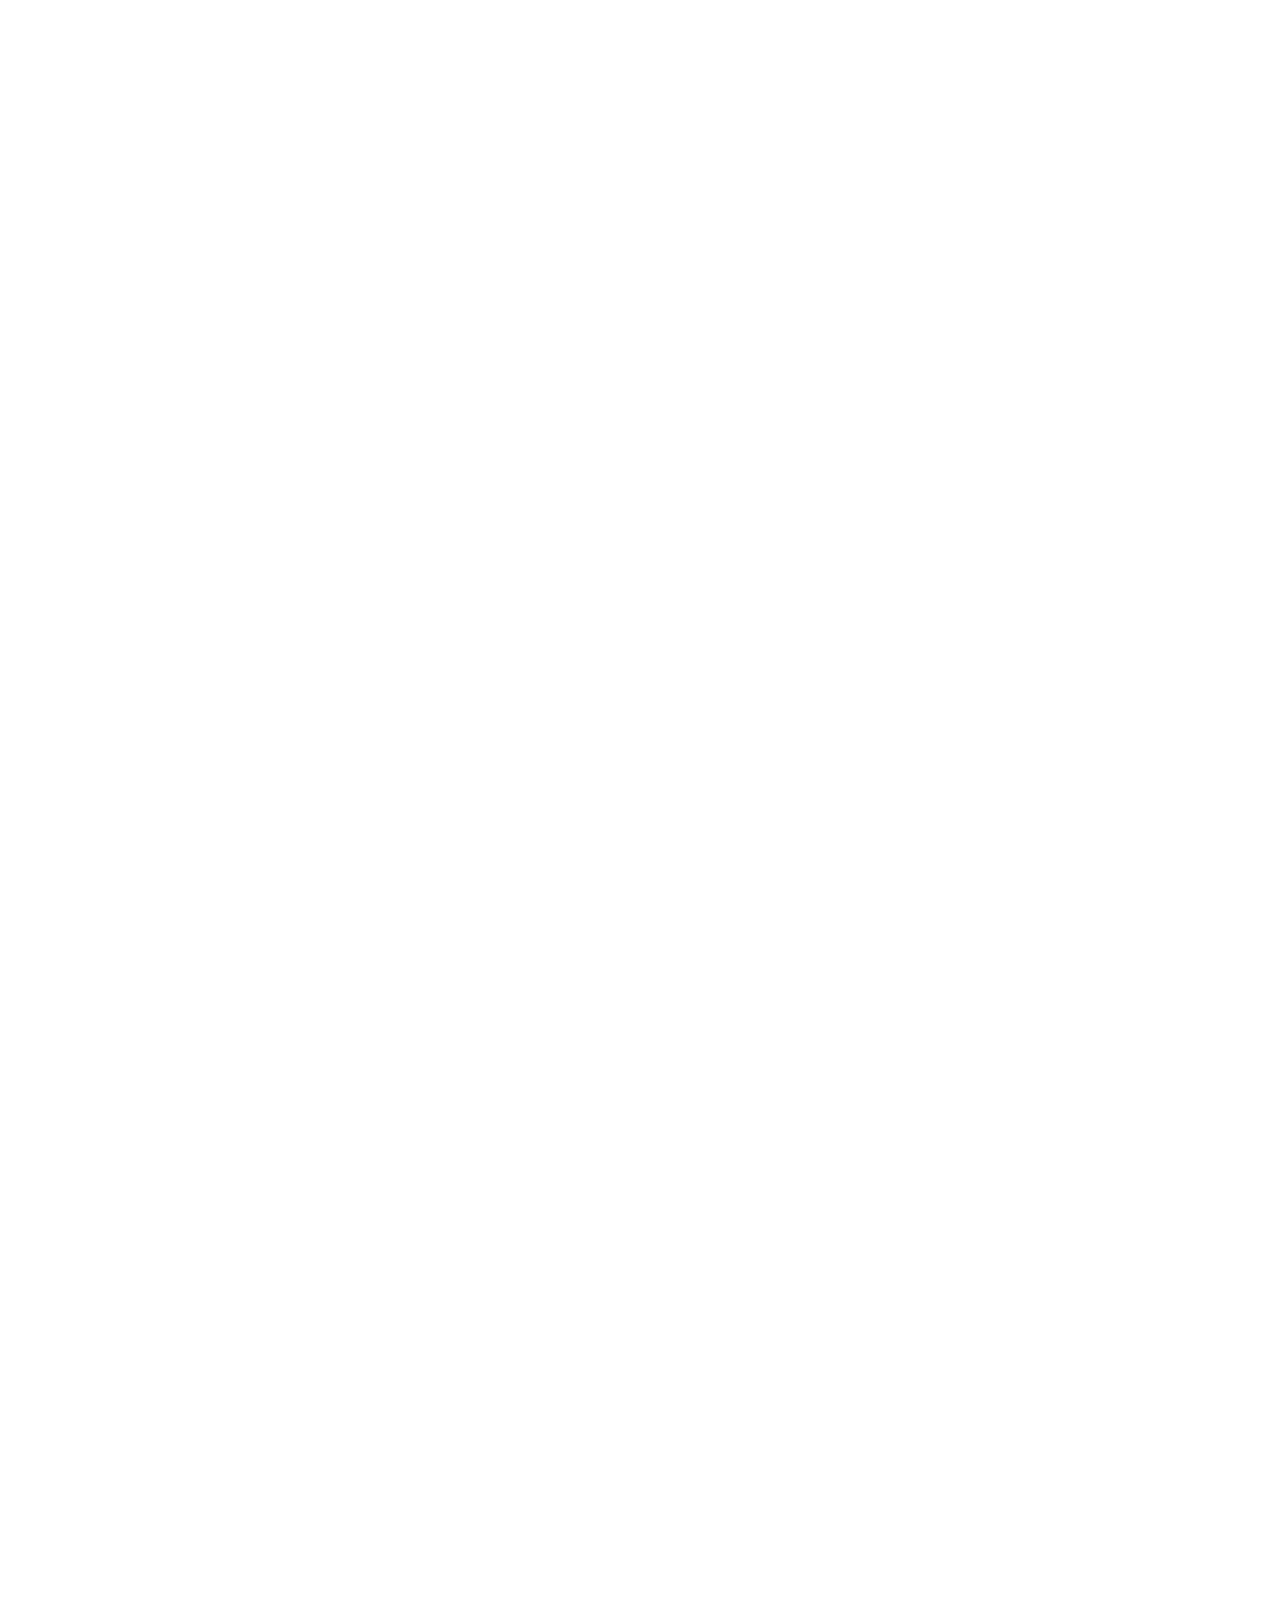
==== commit 118ee48d: "Romanian default with EN toggle, in-page form popup, larger logo" ====
--- a/index.html
+++ b/index.html
@@ -1,5 +1,5 @@
 <!DOCTYPE html>
-<html lang="en">
+<html lang="ro" class="lang-loading">
 
 <head>
   <meta charset="UTF-8">
@@ -17,6 +17,7 @@
   <link rel="stylesheet" href="https://fonts.googleapis.com/css2?family=Yantramanav:wght@100;300;400;500;700;900&display=swap">
   <link rel="stylesheet" href="assets/css/vendor.css">
   <link rel="stylesheet" href="assets/css/insync-custom.css">
+  <style>.lang-loading body{opacity:0}body{opacity:1;transition:opacity .18s ease}</style>
 </head>
 
 <body>
@@ -38,7 +39,13 @@
             <li class="nav-item"><a class="nav-link" href="#faq">FAQ</a></li>
             <li class="nav-item"><a class="nav-link" href="#contact">Contact Us</a></li>
           </ul>
-          <a class="quote-btn" href="#contact">Get a Quote</a>
+          <div class="nav-actions">
+            <div class="lang-switch" role="group" aria-label="Language / Limbă" data-no-translate>
+              <button type="button" data-lang-option="ro" aria-pressed="true">RO</button>
+              <button type="button" data-lang-option="en" aria-pressed="false">EN</button>
+            </div>
+            <a class="quote-btn" href="#contact">Get a Quote</a>
+          </div>
         </div>
       </div>
     </nav>
@@ -388,7 +395,20 @@
       </div>
     </div>
   </footer>
+  <div class="form-modal" id="formModal" role="dialog" aria-modal="true" aria-labelledby="formModalTitle" aria-hidden="true">
+    <div class="form-modal-card" data-state="success" role="document">
+      <button type="button" class="form-modal-close" aria-label="Close">&times;</button>
+      <div class="form-modal-icon" aria-hidden="true">
+        <i class="fa-solid fa-circle-check"></i>
+        <i class="fa-solid fa-circle-exclamation"></i>
+      </div>
+      <h2 class="form-modal-title" id="formModalTitle">Thank you!</h2>
+      <p class="form-modal-text">Your enquiry has been sent. Our team will review it and get back to you shortly.</p>
+      <button type="button" class="form-modal-dismiss">Close</button>
+    </div>
+  </div>
   <script src="assets/js/vendor.js"></script>
+  <script src="assets/js/insync-i18n.js"></script>
   <script src="assets/js/insync-custom.js"></script>
 </body>
 
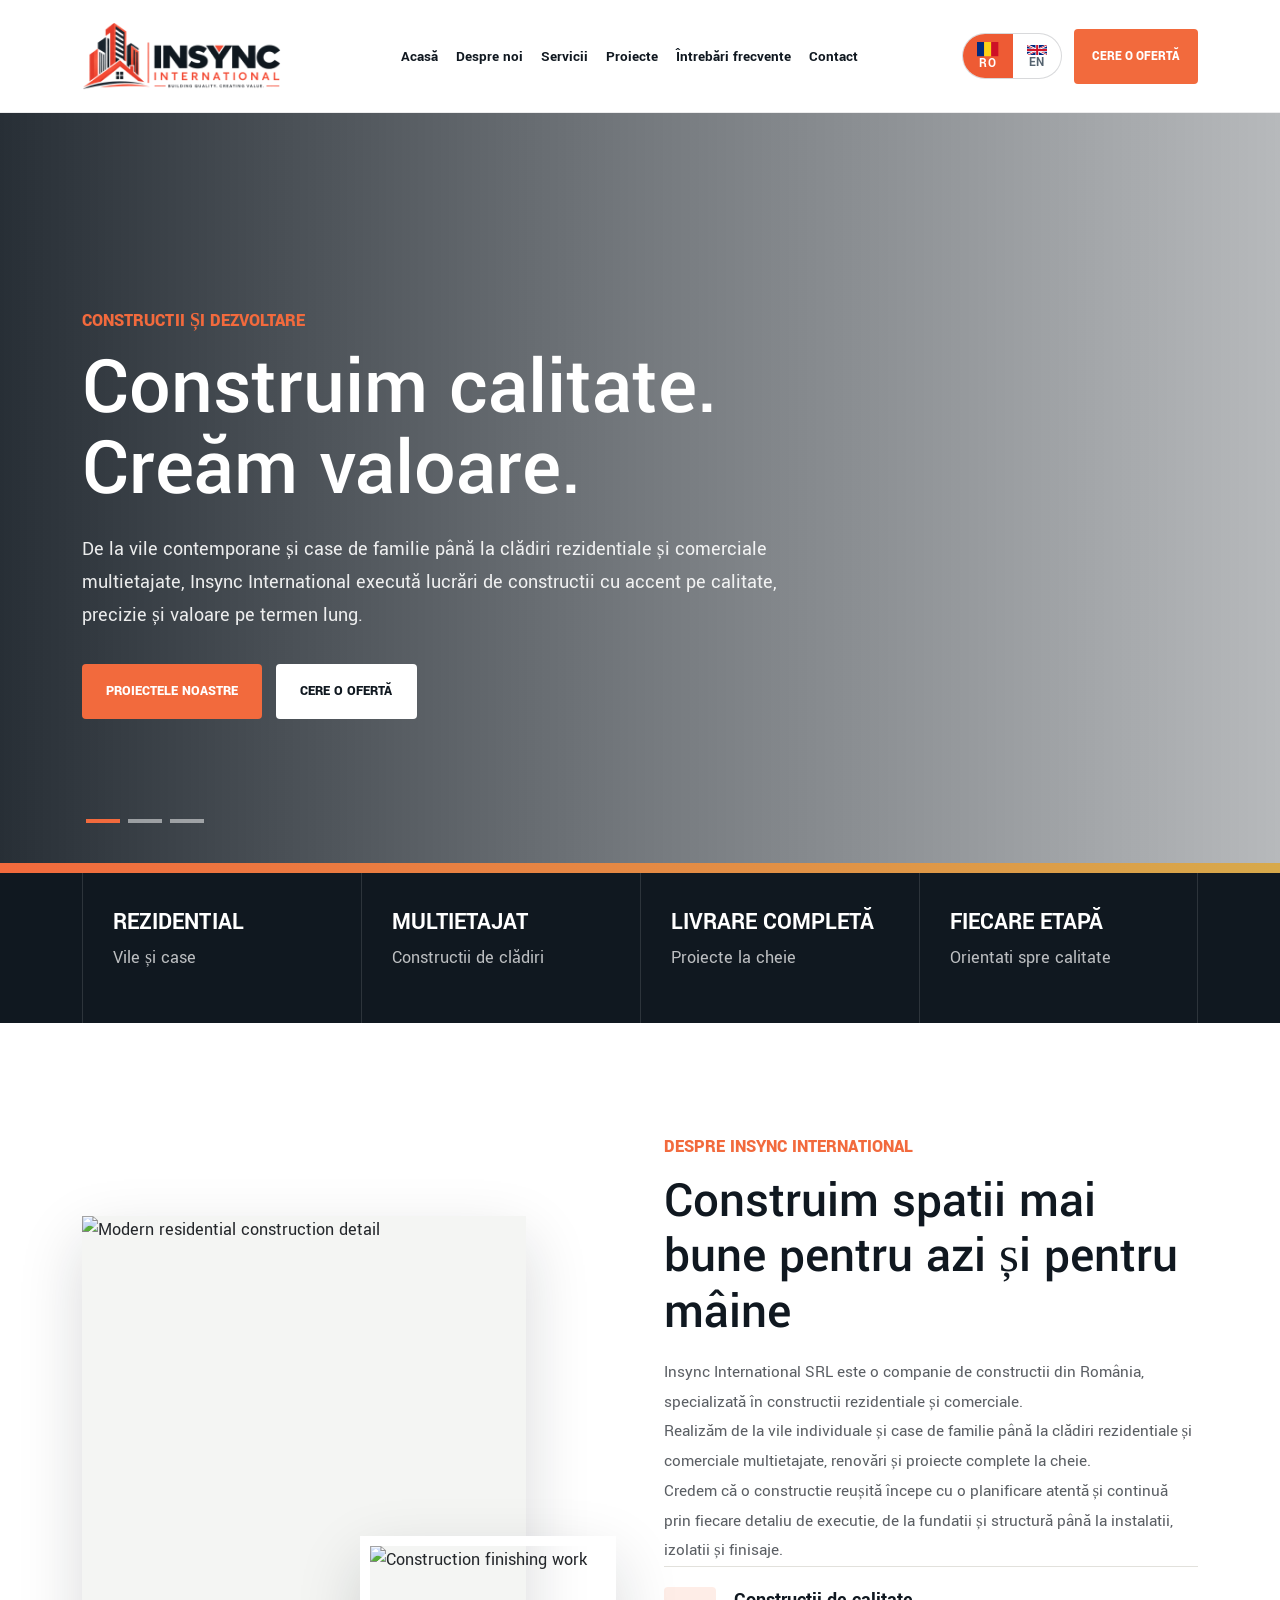
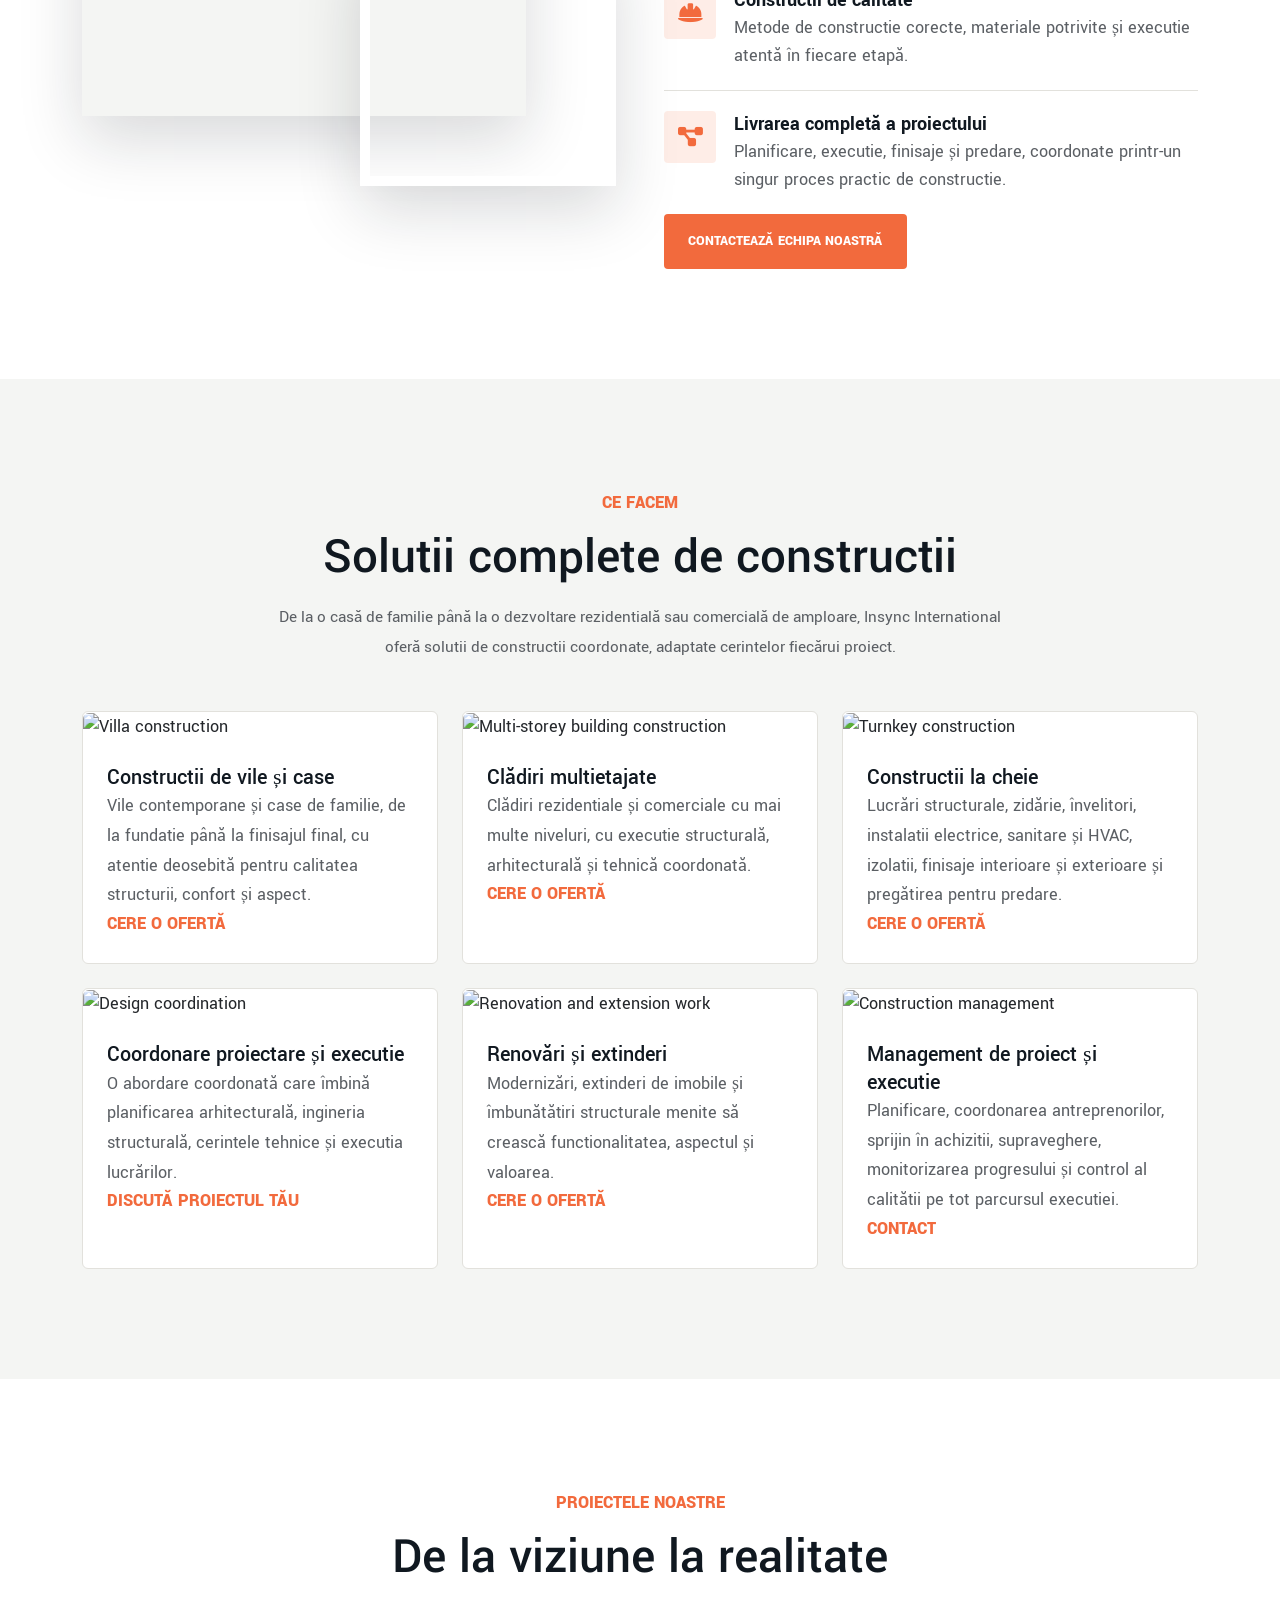
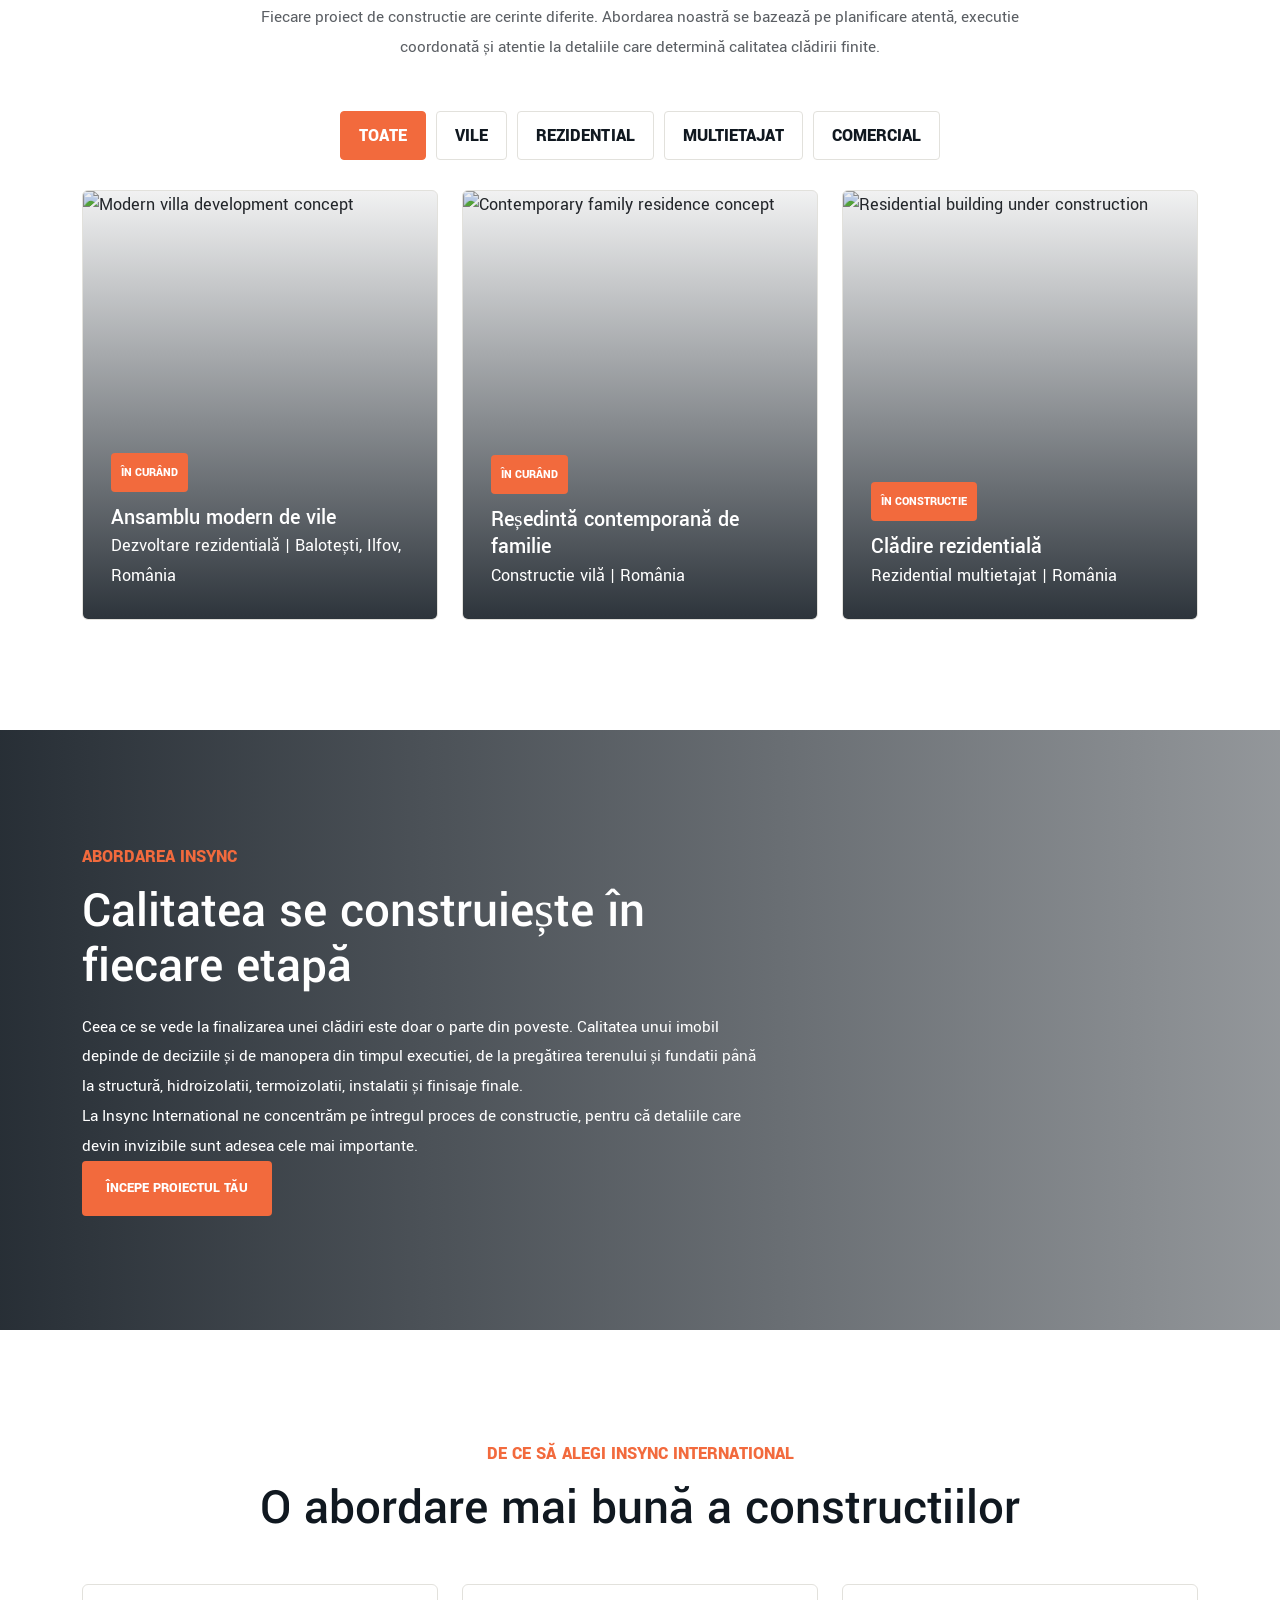
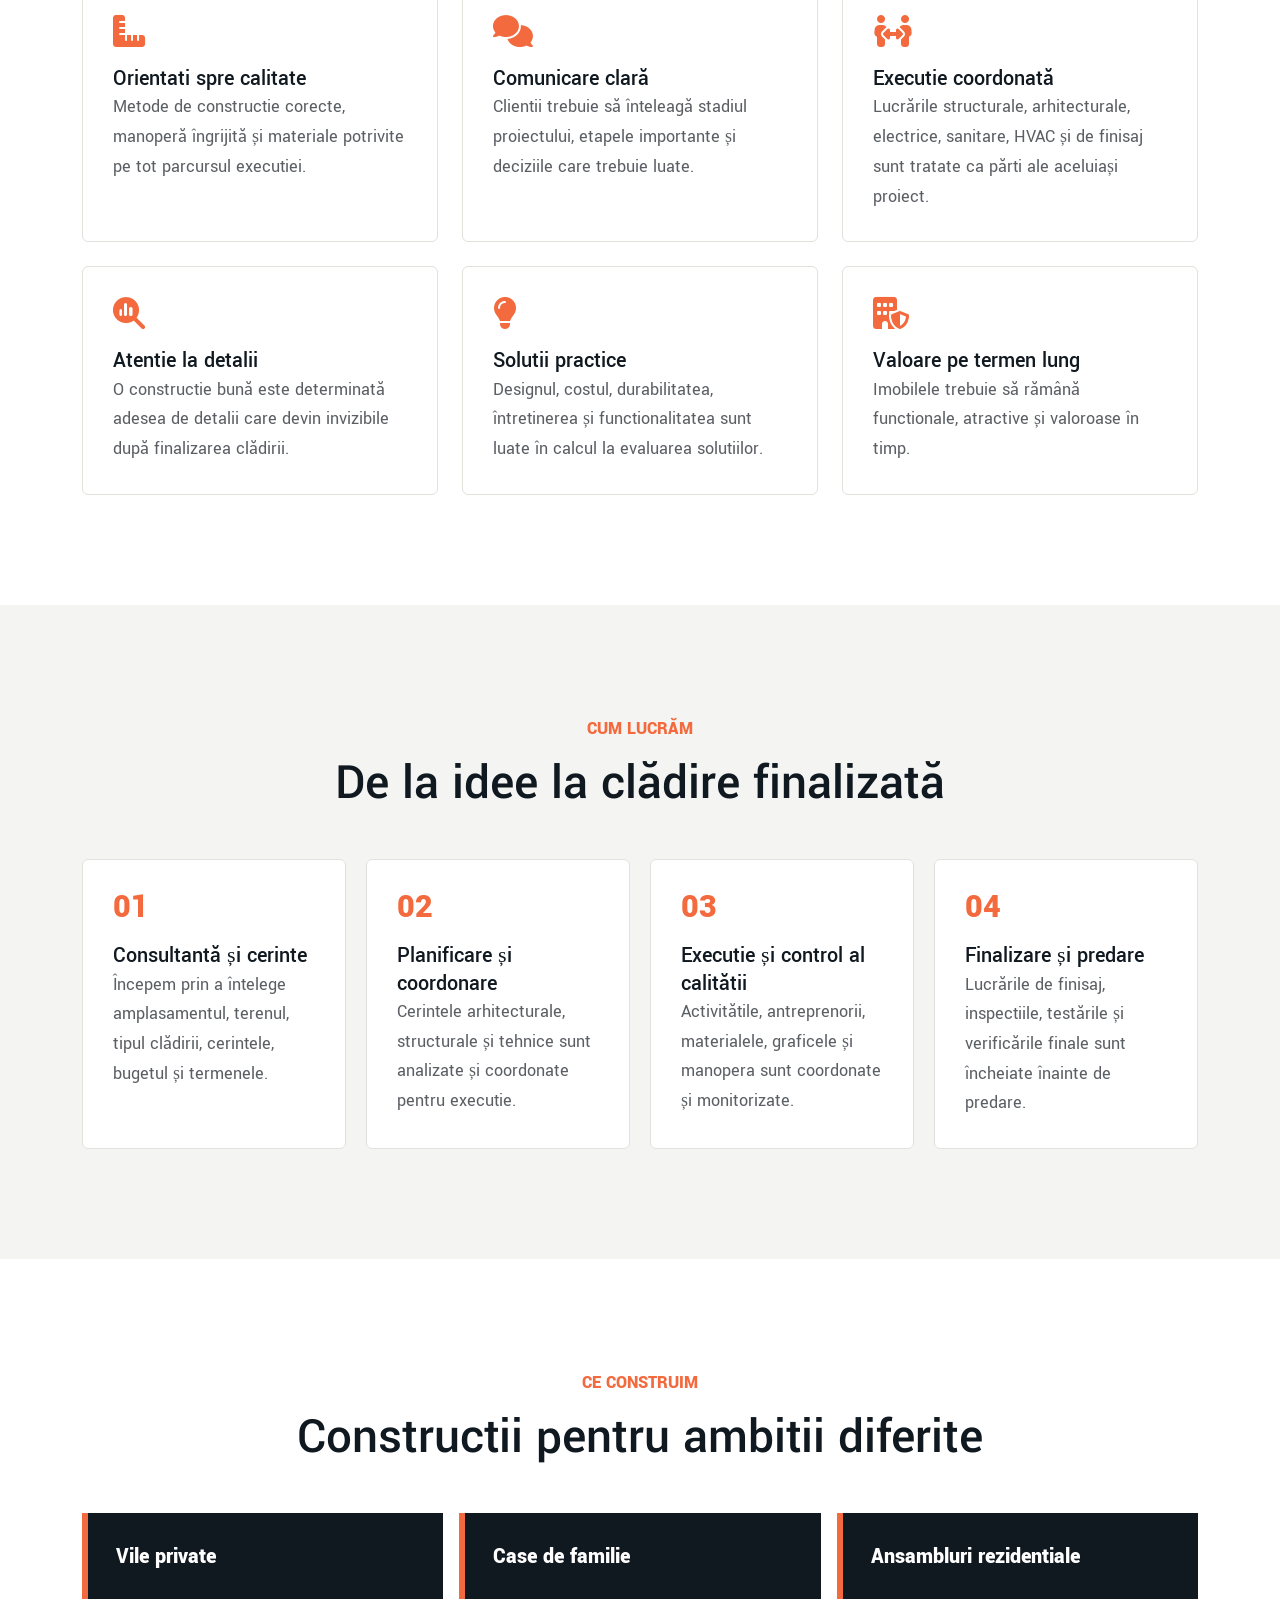
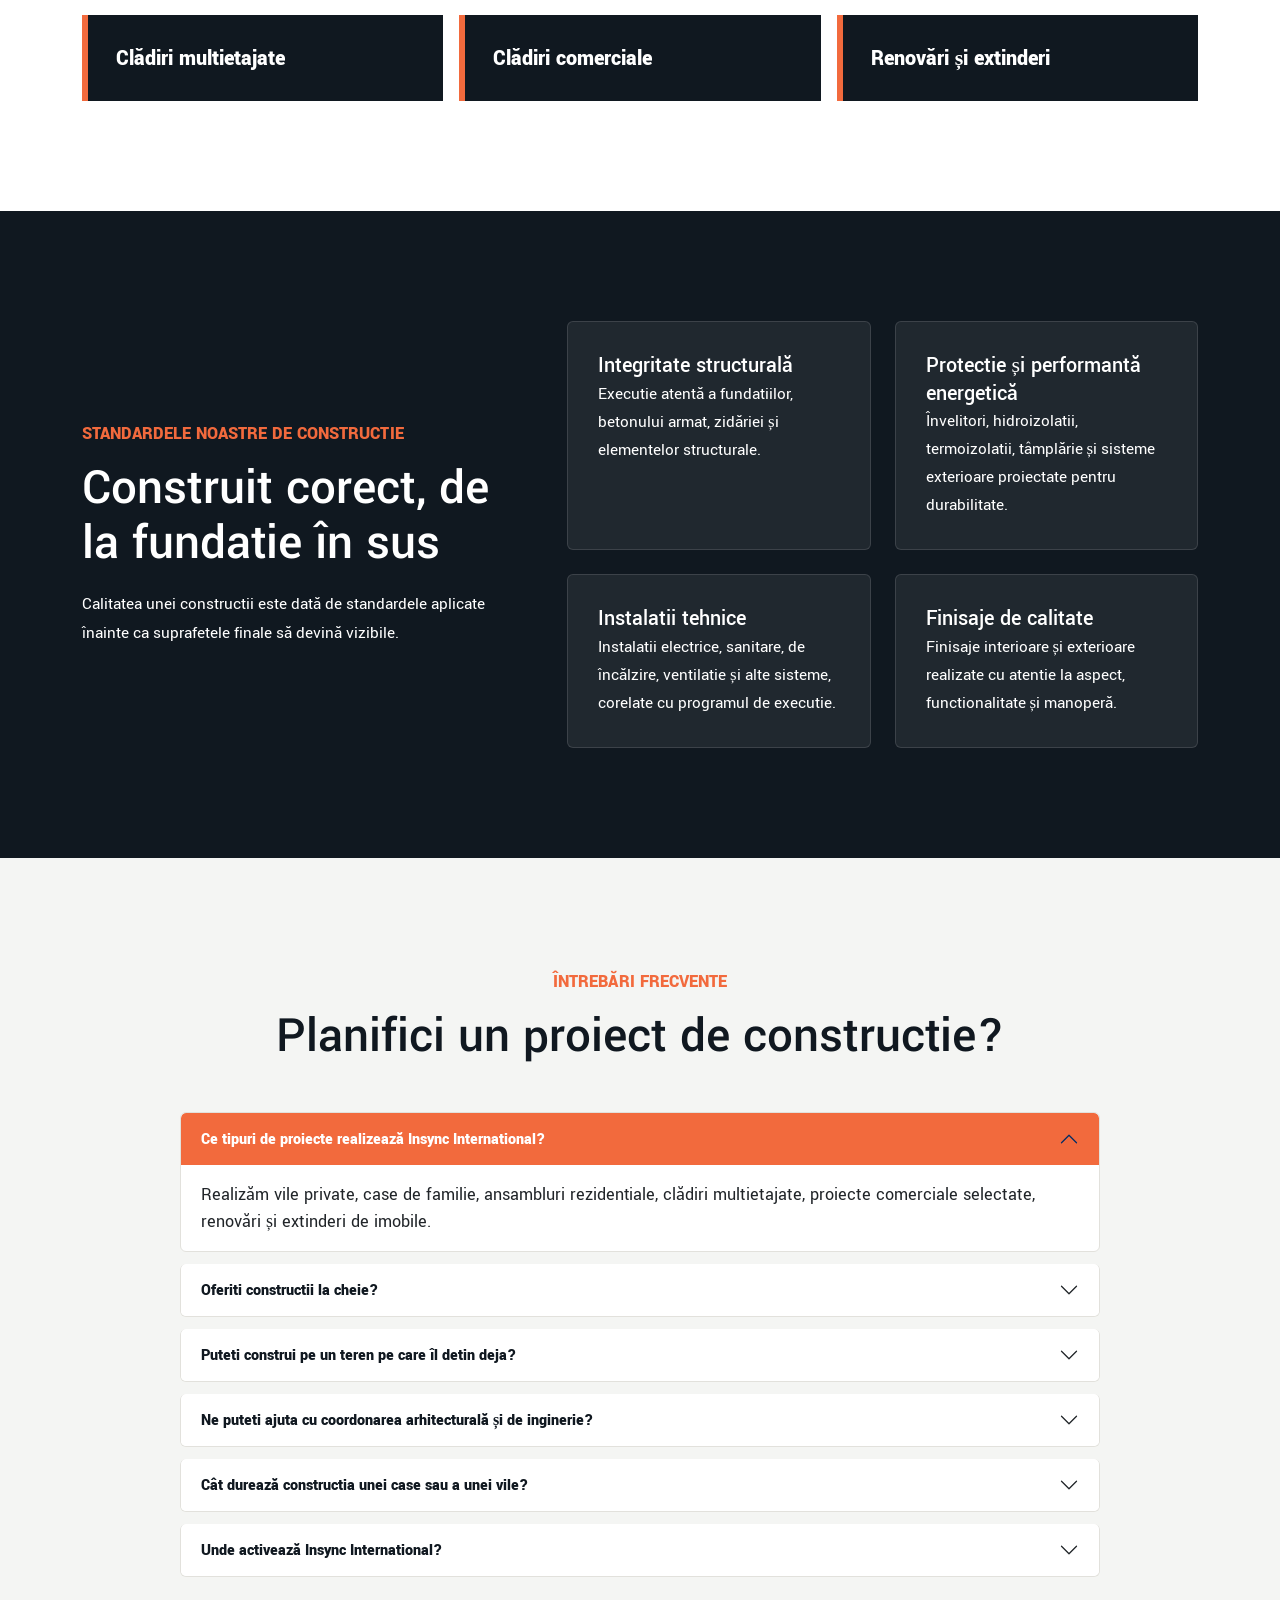
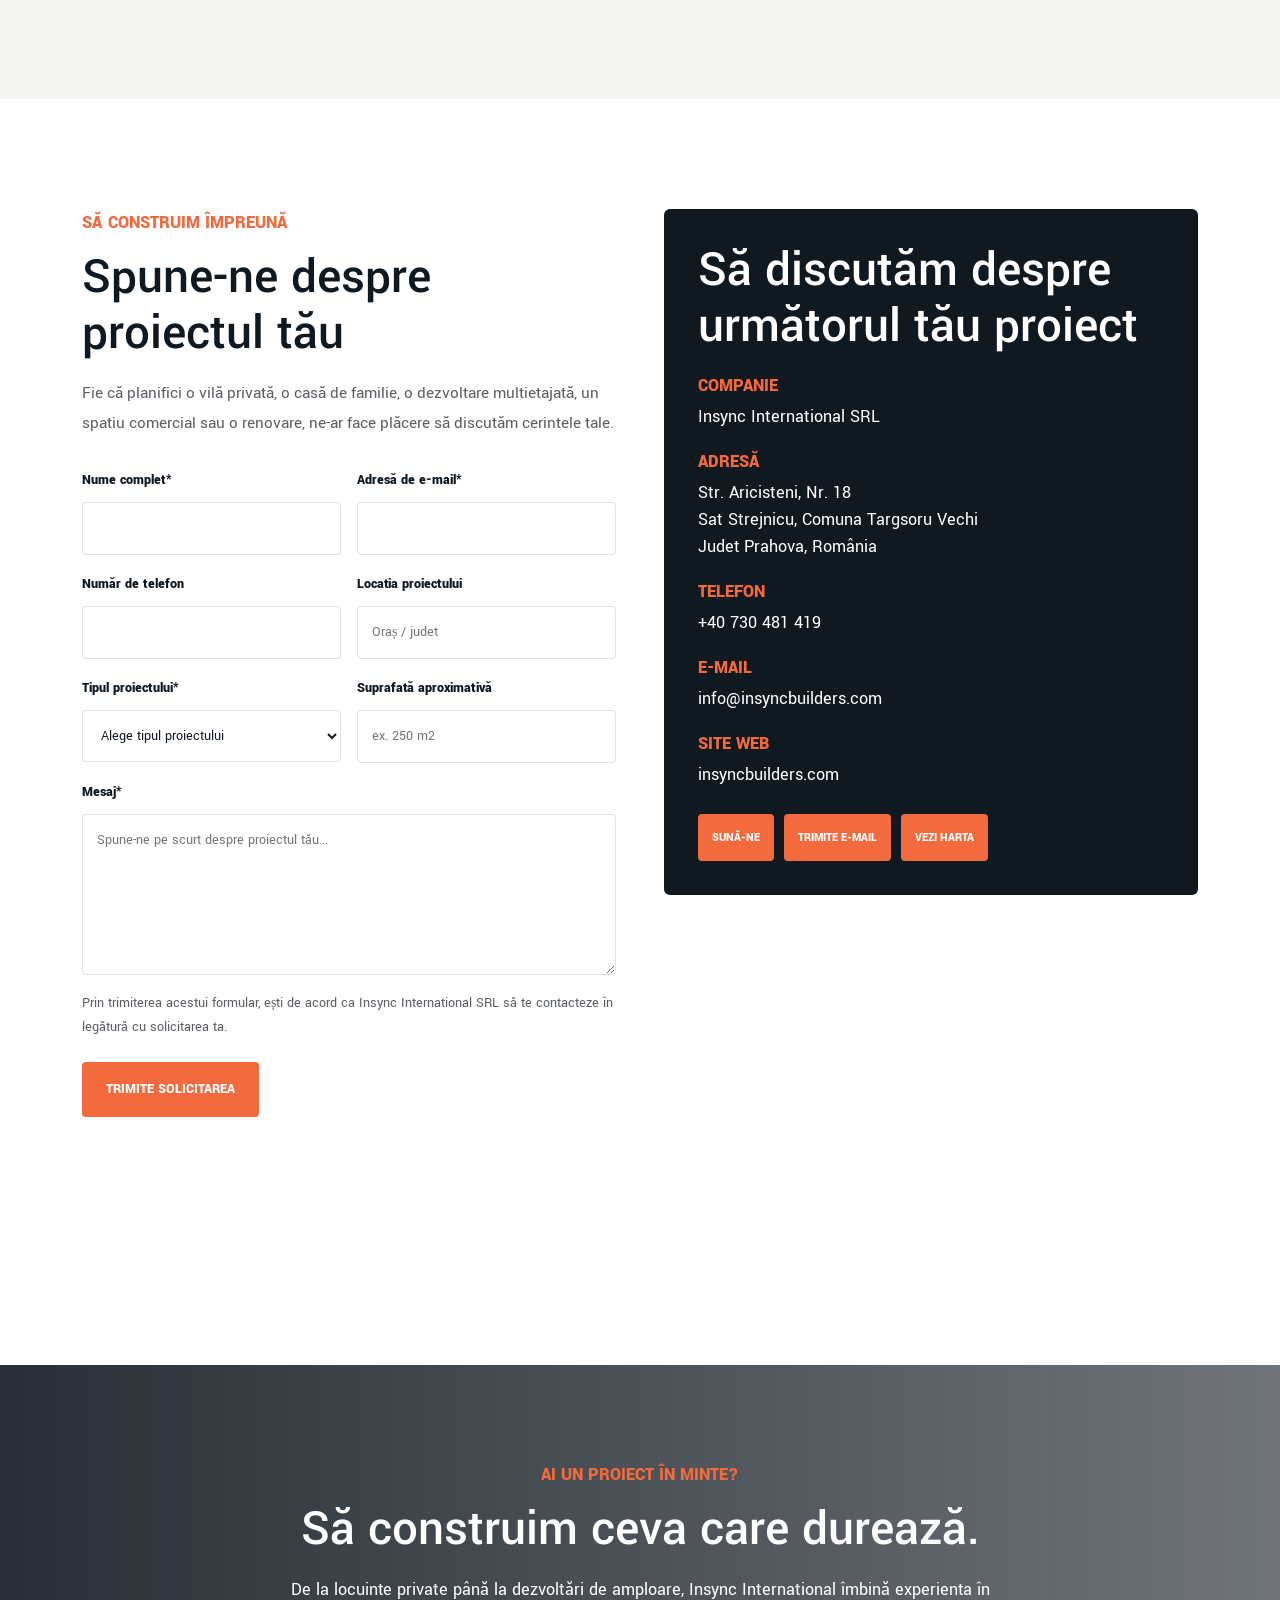
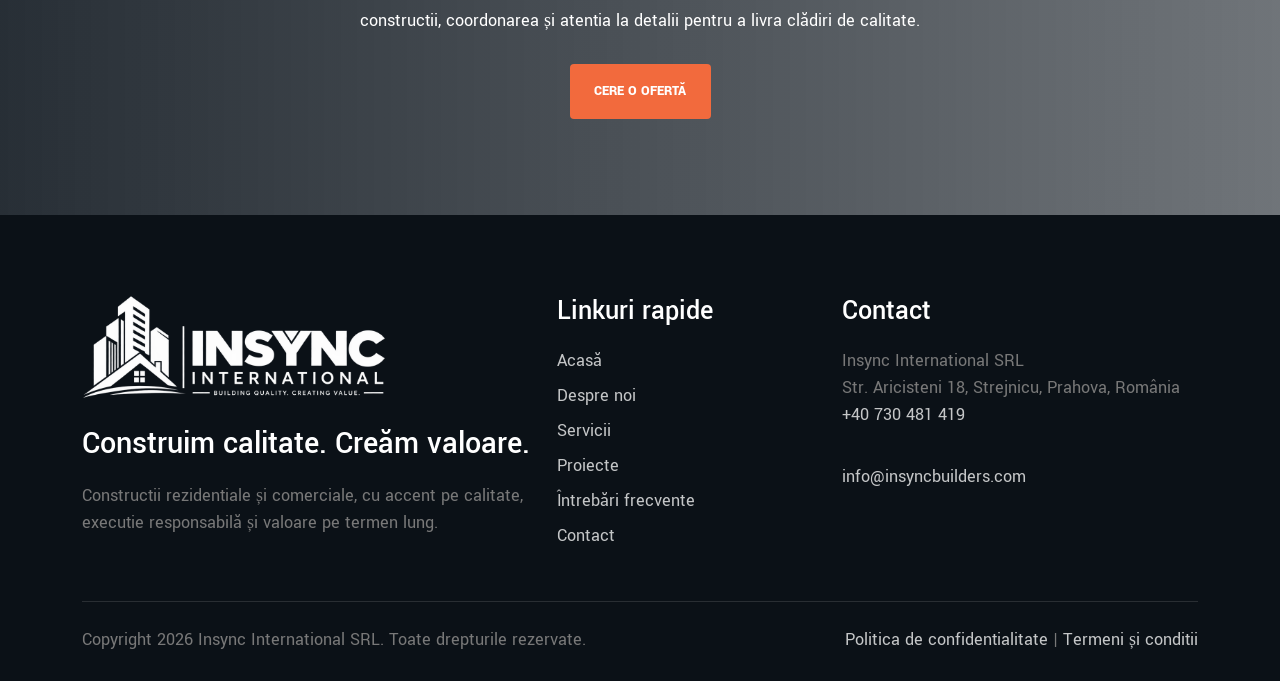
==== commit 69225365: "Flag language buttons, smaller logo, hCaptcha widget for Web3Forms" ====
--- a/index.html
+++ b/index.html
@@ -41,8 +41,14 @@
           </ul>
           <div class="nav-actions">
             <div class="lang-switch" role="group" aria-label="Language / Limbă" data-no-translate>
-              <button type="button" data-lang-option="ro" aria-pressed="true">RO</button>
-              <button type="button" data-lang-option="en" aria-pressed="false">EN</button>
+              <button type="button" data-lang-option="ro" aria-pressed="true" aria-label="Romana / Romanian">
+              <svg class="flag" viewBox="0 0 60 40" aria-hidden="true" focusable="false"><rect width="20" height="40" fill="#002B7F"/><rect x="20" width="20" height="40" fill="#FCD116"/><rect x="40" width="20" height="40" fill="#CE1126"/></svg>
+              <span>RO</span>
+            </button>
+            <button type="button" data-lang-option="en" aria-pressed="false" aria-label="English">
+              <svg class="flag" viewBox="0 0 60 30" aria-hidden="true" focusable="false"><clipPath id="ukClip"><path d="M30,15 h30 v15 z v15 h-30 z h-30 v-15 z v-15 h30 z"/></clipPath><path d="M0,0 v30 h60 v-30 z" fill="#00247d"/><path d="M0,0 L60,30 M60,0 L0,30" stroke="#fff" stroke-width="6"/><path d="M0,0 L60,30 M60,0 L0,30" clip-path="url(#ukClip)" stroke="#cf142b" stroke-width="4"/><path d="M30,0 v30 M0,15 h60" stroke="#fff" stroke-width="10"/><path d="M30,0 v30 M0,15 h60" stroke="#cf142b" stroke-width="6"/></svg>
+              <span>EN</span>
+            </button>
             </div>
             <a class="quote-btn" href="#contact">Get a Quote</a>
           </div>
@@ -330,6 +336,7 @@
                 <div class="col-md-6"><label>Approximate Project Size<input type="text" name="project_size" placeholder="e.g. 250 m2"></label></div>
                 <div class="col-12"><label>Message*<textarea name="message" rows="5" placeholder="Tell us briefly about your project..." required></textarea></label></div>
               </div>
+              <div class="h-captcha" data-captcha="true"></div>
               <p class="consent">By submitting this form, you agree that Insync International SRL may contact you regarding your enquiry.</p>
               <button type="submit">Send Enquiry</button>
             </form>
@@ -407,6 +414,7 @@
       <button type="button" class="form-modal-dismiss">Close</button>
     </div>
   </div>
+  <script src="https://web3forms.com/client/script.js" async defer></script>
   <script src="assets/js/vendor.js"></script>
   <script src="assets/js/insync-i18n.js"></script>
   <script src="assets/js/insync-custom.js"></script>
--- a/assets/css/insync-custom.css
+++ b/assets/css/insync-custom.css
@@ -39,12 +39,13 @@
 }
 
 .site-header .navbar {
-  min-height: 96px;
+  min-height: 112px;
 }
 
 .navbar-brand img {
-  width: 220px;
-  max-height: 68px;
+  width: auto;
+  height: 78px;
+  max-height: none;
   object-fit: contain;
 }
 
@@ -714,16 +715,17 @@
 
 .site-footer img {
   display: block;
-  width: 260px;
-  max-height: 86px;
+  width: auto;
+  height: 104px;
+  max-width: 100%;
   object-fit: contain;
   object-position: left center;
   background: transparent;
   padding: 0;
   border-radius: 0;
   filter: brightness(0) invert(1);
-  margin: 0 0 22px 0 !important;
-  transform: translateX(-12px);
+  margin: 0 0 26px 0 !important;
+  transform: none;
 }
 
 .site-footer .col-lg-5 {
@@ -840,11 +842,16 @@
 
 @media (max-width: 767px) {
   .site-header .navbar {
-    min-height: 86px;
+    min-height: 92px;
   }
 
   .navbar-brand img {
-    width: 175px;
+    width: auto;
+    height: 58px;
+  }
+
+  .site-footer img {
+    height: 76px;
   }
 
   .hero-slide {
@@ -905,3 +912,209 @@
     padding: 32px 22px;
   }
 }
+
+/* ==========================================================================
+   Language switch + enquiry confirmation popup
+   ========================================================================== */
+
+.nav-actions {
+  display: flex;
+  align-items: center;
+  gap: 18px;
+}
+
+.lang-switch {
+  display: inline-flex;
+  border: 1px solid rgba(16, 24, 32, 0.16);
+  border-radius: 999px;
+  overflow: hidden;
+  background: #fff;
+  flex: 0 0 auto;
+}
+
+.lang-switch button {
+  border: 0;
+  background: transparent;
+  color: #55636f;
+  font-weight: 700;
+  font-size: 13px;
+  letter-spacing: 0.06em;
+  padding: 8px 14px;
+  line-height: 1;
+  cursor: pointer;
+  transition: background 0.2s ease, color 0.2s ease;
+}
+
+.lang-switch button:hover {
+  color: #101820;
+}
+
+.lang-switch button.active {
+  background: #ee5b34;
+  color: #fff;
+}
+
+.lang-switch button:focus-visible {
+  outline: 2px solid #ee5b34;
+  outline-offset: 2px;
+}
+
+body.modal-locked {
+  overflow: hidden;
+}
+
+.form-modal {
+  position: fixed;
+  inset: 0;
+  z-index: 2000;
+  display: flex;
+  align-items: center;
+  justify-content: center;
+  padding: 24px;
+  background: rgba(11, 17, 23, 0.72);
+  backdrop-filter: blur(4px);
+  opacity: 0;
+  visibility: hidden;
+  transition: opacity 0.22s ease, visibility 0.22s ease;
+}
+
+.form-modal.is-open {
+  opacity: 1;
+  visibility: visible;
+}
+
+.form-modal-card {
+  position: relative;
+  width: 100%;
+  max-width: 480px;
+  background: #fff;
+  border-radius: 18px;
+  padding: 48px 40px 40px;
+  text-align: center;
+  box-shadow: 0 30px 80px rgba(11, 17, 23, 0.35);
+  transform: translateY(16px) scale(0.98);
+  transition: transform 0.24s ease;
+}
+
+.form-modal.is-open .form-modal-card {
+  transform: none;
+}
+
+.form-modal-close {
+  position: absolute;
+  top: 14px;
+  right: 18px;
+  border: 0;
+  background: transparent;
+  font-size: 30px;
+  line-height: 1;
+  color: #98a4ae;
+  cursor: pointer;
+  padding: 4px 8px;
+}
+
+.form-modal-close:hover {
+  color: #101820;
+}
+
+.form-modal-icon {
+  font-size: 58px;
+  line-height: 1;
+  margin-bottom: 20px;
+}
+
+.form-modal-card[data-state="success"] .fa-circle-exclamation,
+.form-modal-card[data-state="error"] .fa-circle-check {
+  display: none;
+}
+
+.form-modal-card[data-state="success"] .fa-circle-check {
+  color: #1f9d55;
+}
+
+.form-modal-card[data-state="error"] .fa-circle-exclamation {
+  color: #ee5b34;
+}
+
+.form-modal-title {
+  font-size: 30px;
+  margin: 0 0 12px;
+  color: #101820;
+}
+
+.form-modal-text {
+  font-size: 17px;
+  line-height: 1.65;
+  color: #55636f;
+  margin: 0 0 28px;
+}
+
+.form-modal-dismiss {
+  border: 0;
+  border-radius: 8px;
+  background: #ee5b34;
+  color: #fff;
+  font-weight: 700;
+  letter-spacing: 0.04em;
+  text-transform: uppercase;
+  font-size: 14px;
+  padding: 14px 40px;
+  cursor: pointer;
+  transition: background 0.2s ease;
+}
+
+.form-modal-dismiss:hover {
+  background: #101820;
+}
+
+.enquiry-form button[type="submit"]:disabled {
+  opacity: 0.65;
+  cursor: progress;
+}
+
+@media (max-width: 1199px) {
+  .nav-actions {
+    justify-content: flex-start;
+    padding-top: 8px;
+  }
+}
+
+@media (max-width: 575px) {
+  .form-modal-card {
+    padding: 42px 24px 32px;
+  }
+
+  .form-modal-title {
+    font-size: 25px;
+  }
+}
+
+/* Romanian nav labels are longer than English - tighten the bar on smaller
+   desktops so the menu stays on one line before the hamburger breakpoint. */
+@media (min-width: 1200px) and (max-width: 1399px) {
+  .site-header .nav-link {
+    padding: 12px 9px !important;
+    font-size: 15px;
+  }
+
+  .nav-actions {
+    gap: 12px;
+  }
+
+  .nav-actions .quote-btn {
+    padding: 14px 18px;
+    font-size: 13px;
+  }
+
+  .navbar-brand img {
+    height: 68px;
+  }
+}
+
+/* Bootstrap g-5 rows use a 48px gutter, which is wider than the container
+   padding on phones and pushed the page 12px sideways. */
+@media (max-width: 991px) {
+  .row.g-5 {
+    --bs-gutter-x: 1.5rem;
+  }
+}
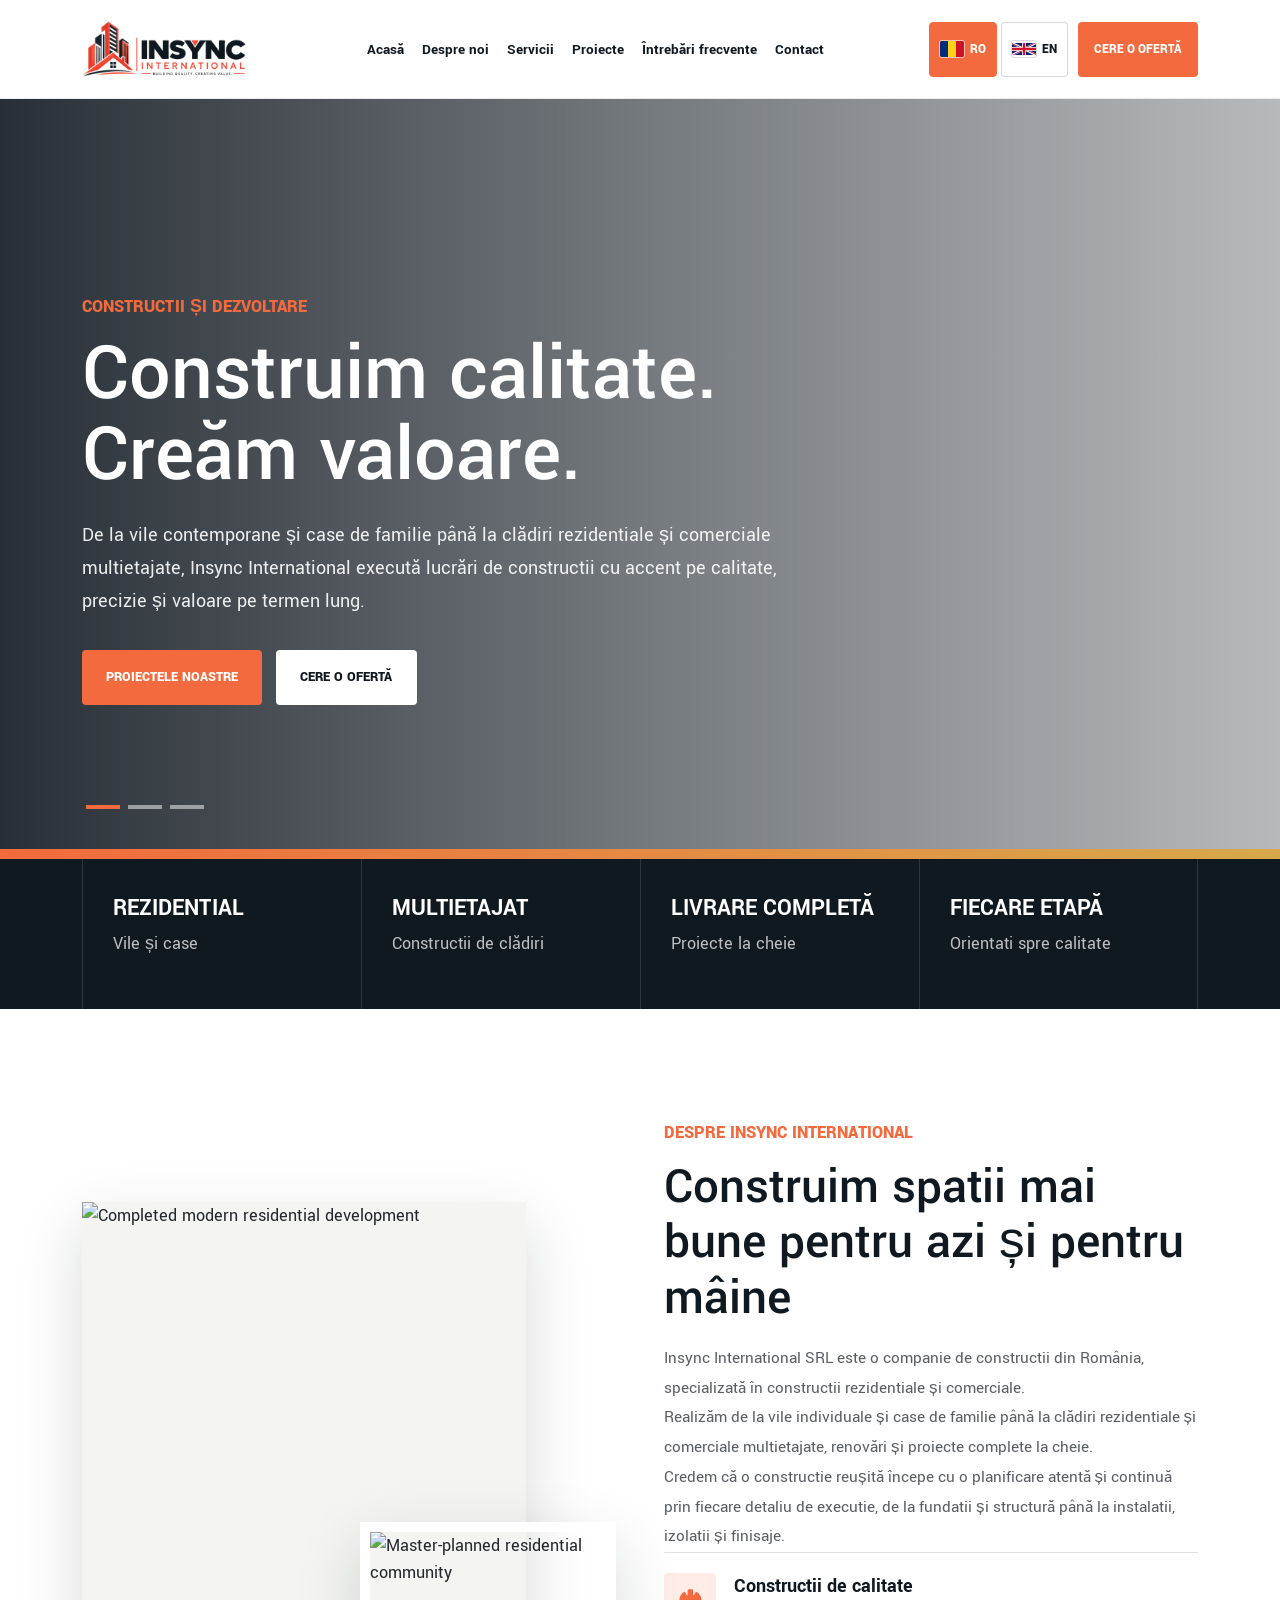
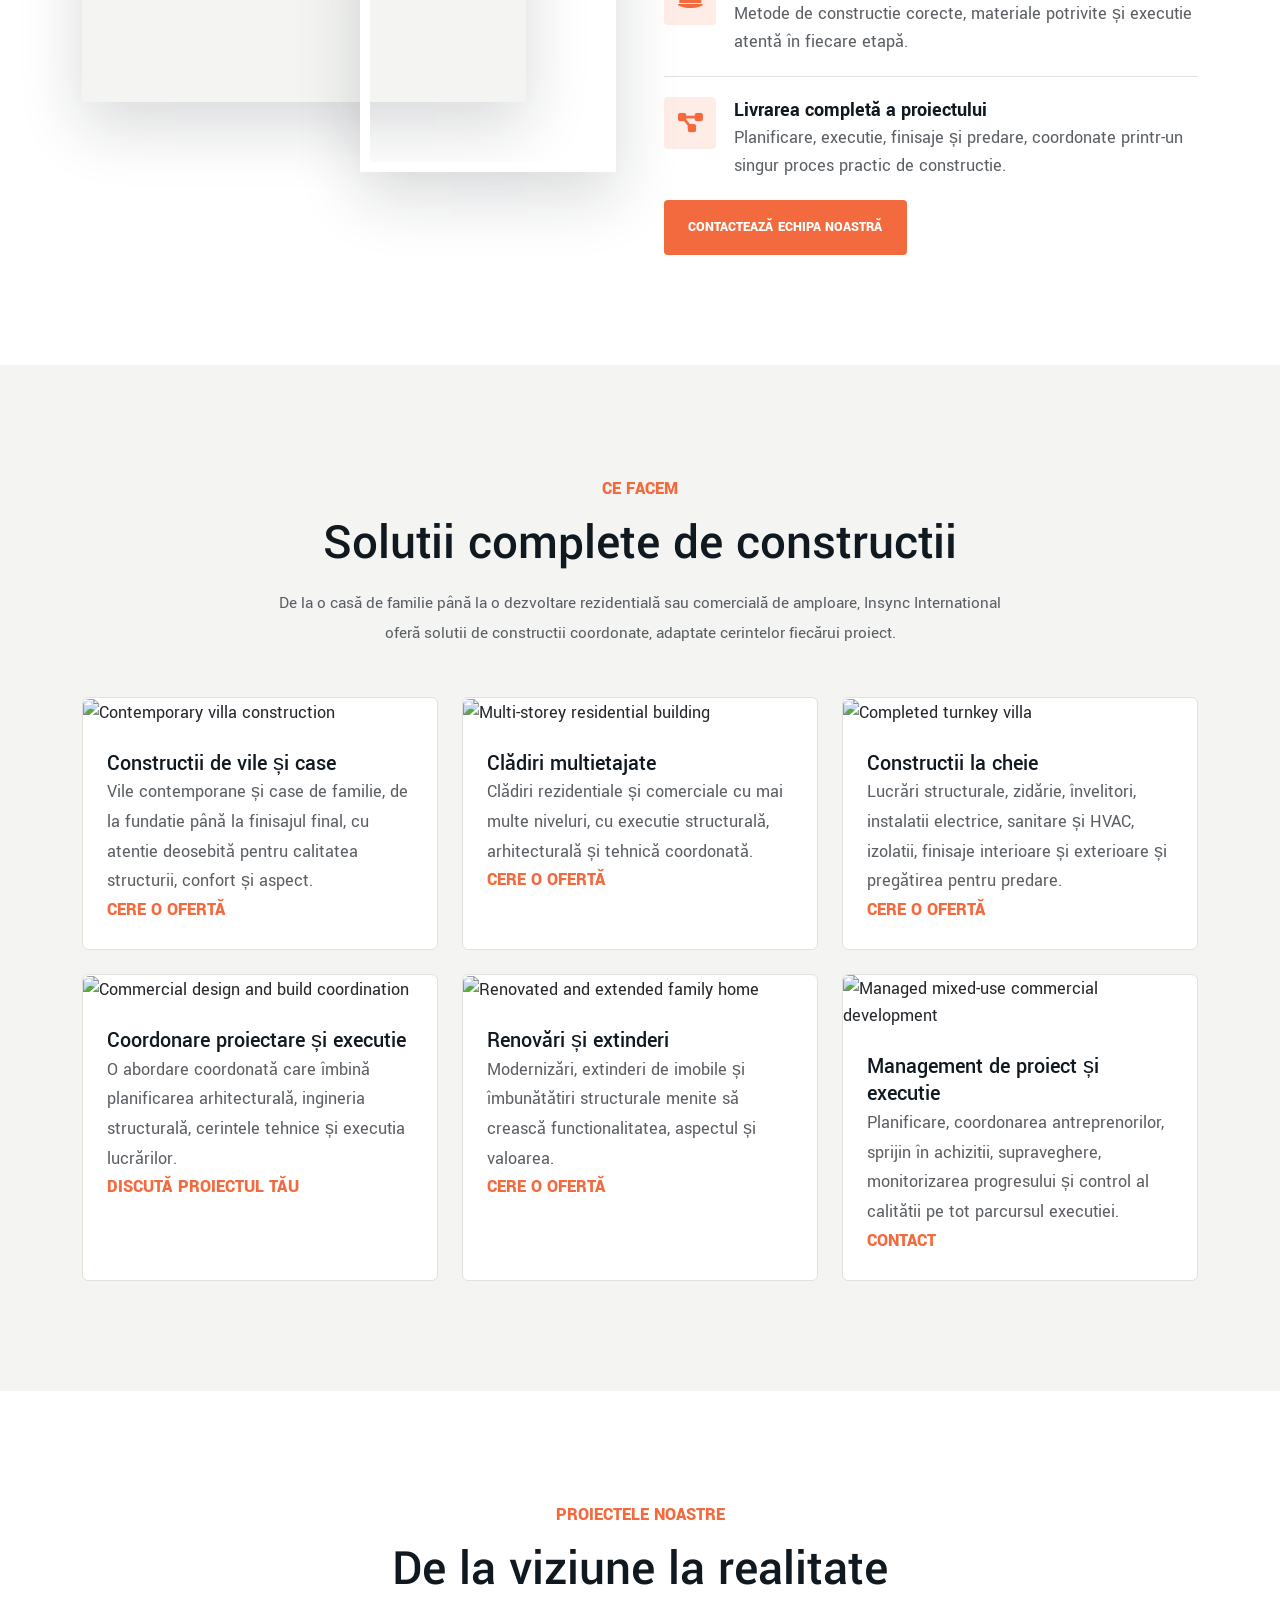
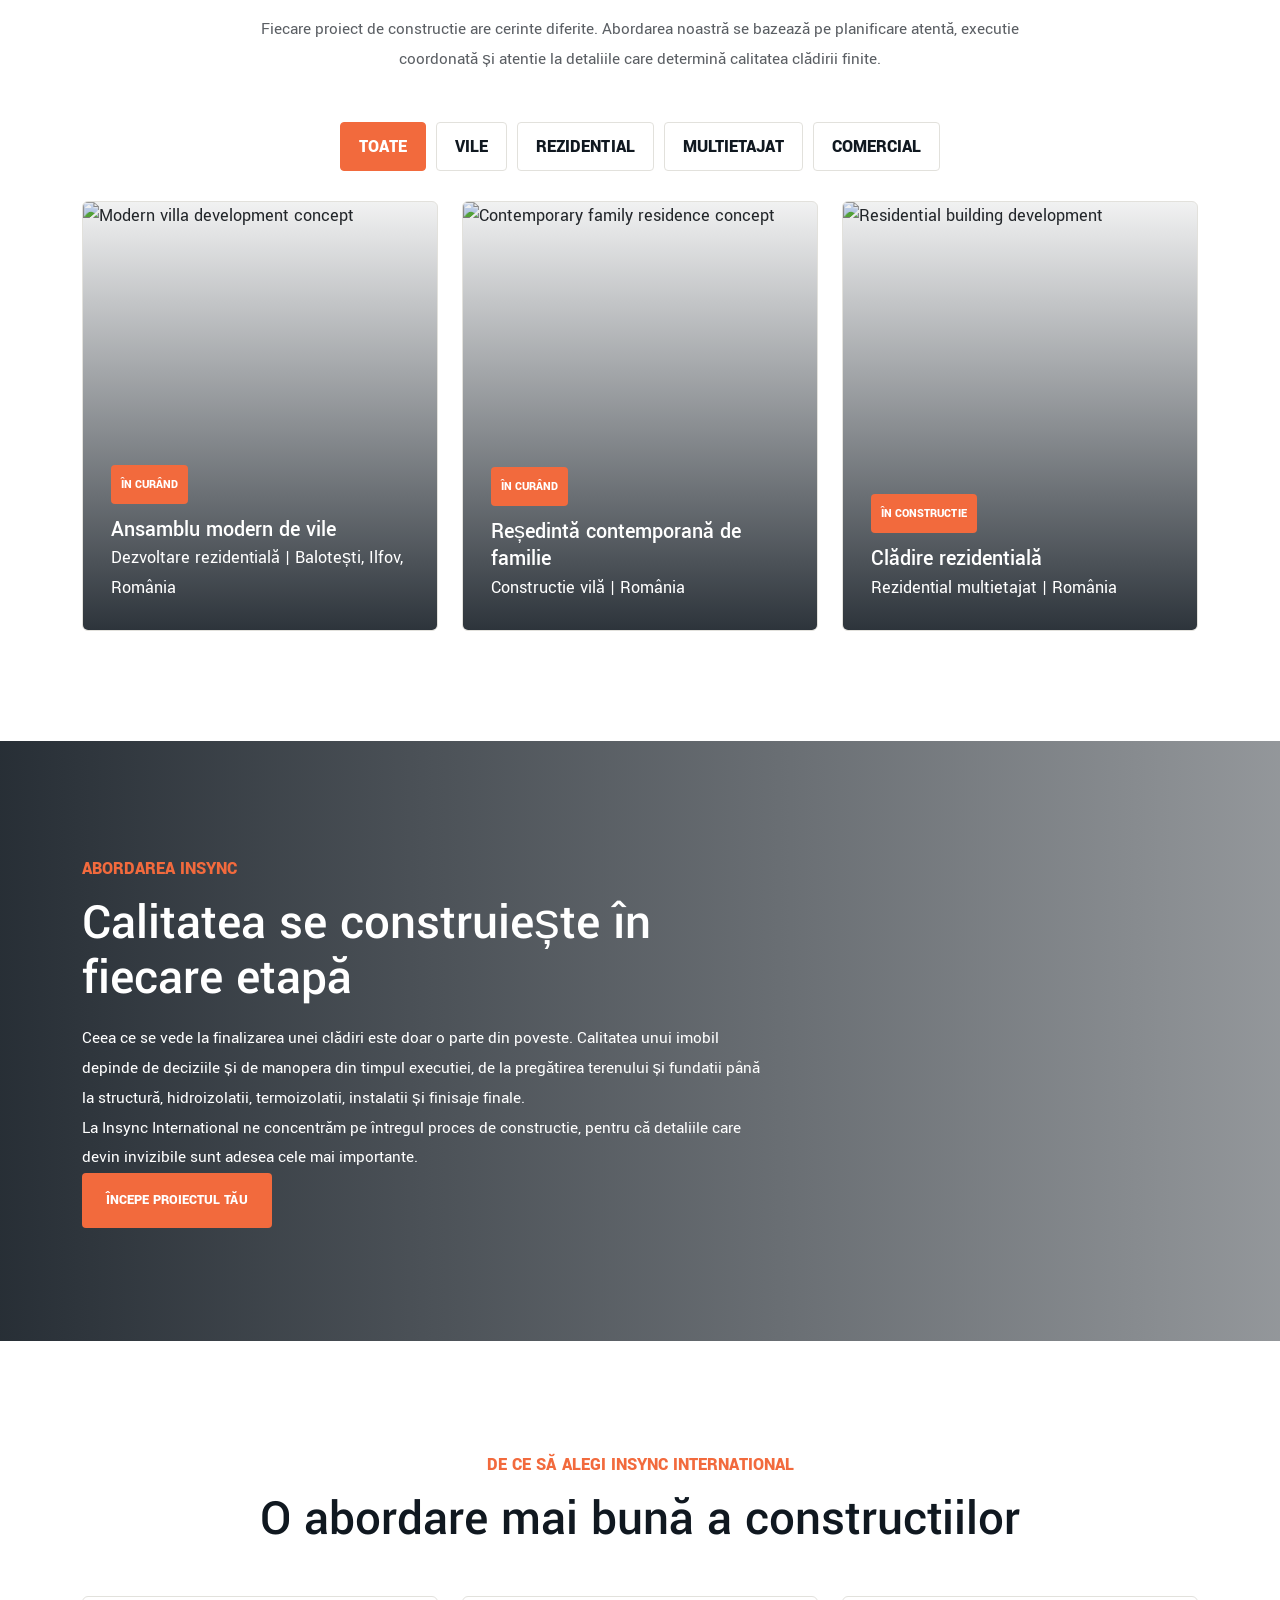
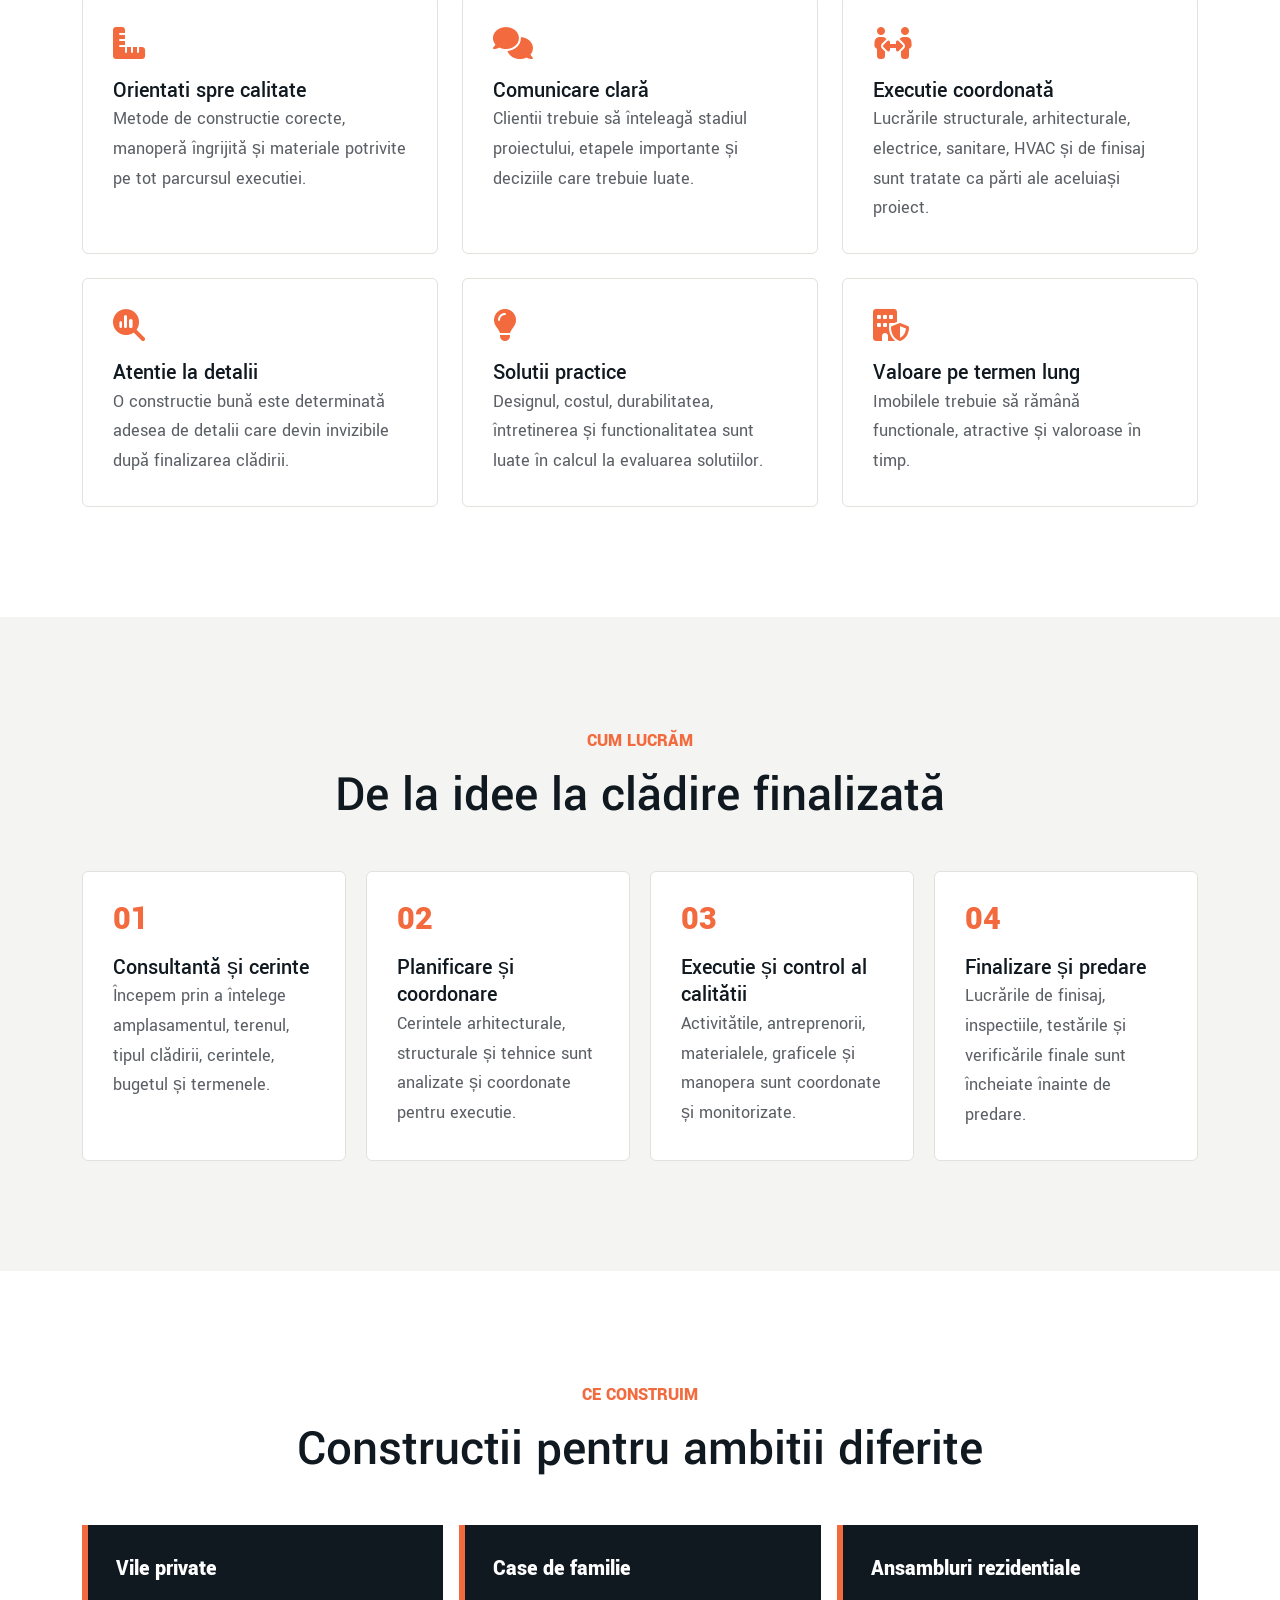
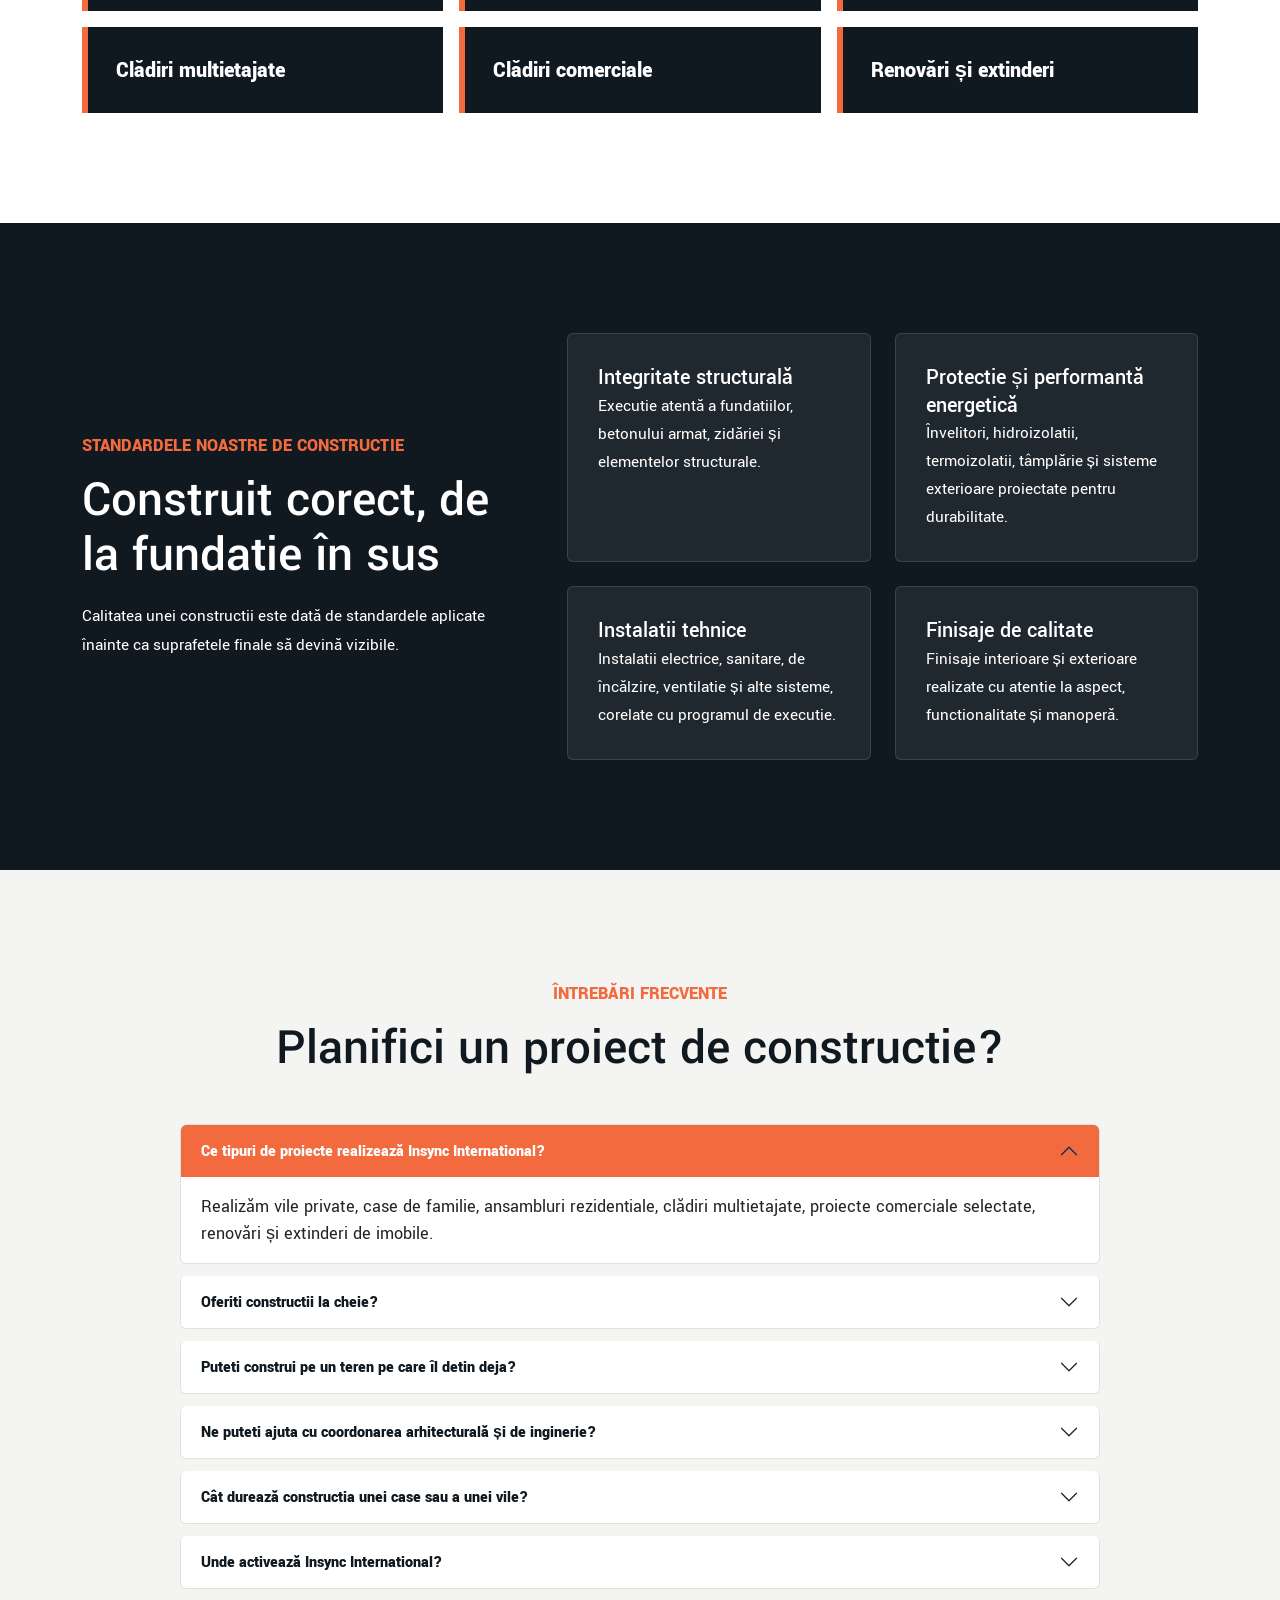
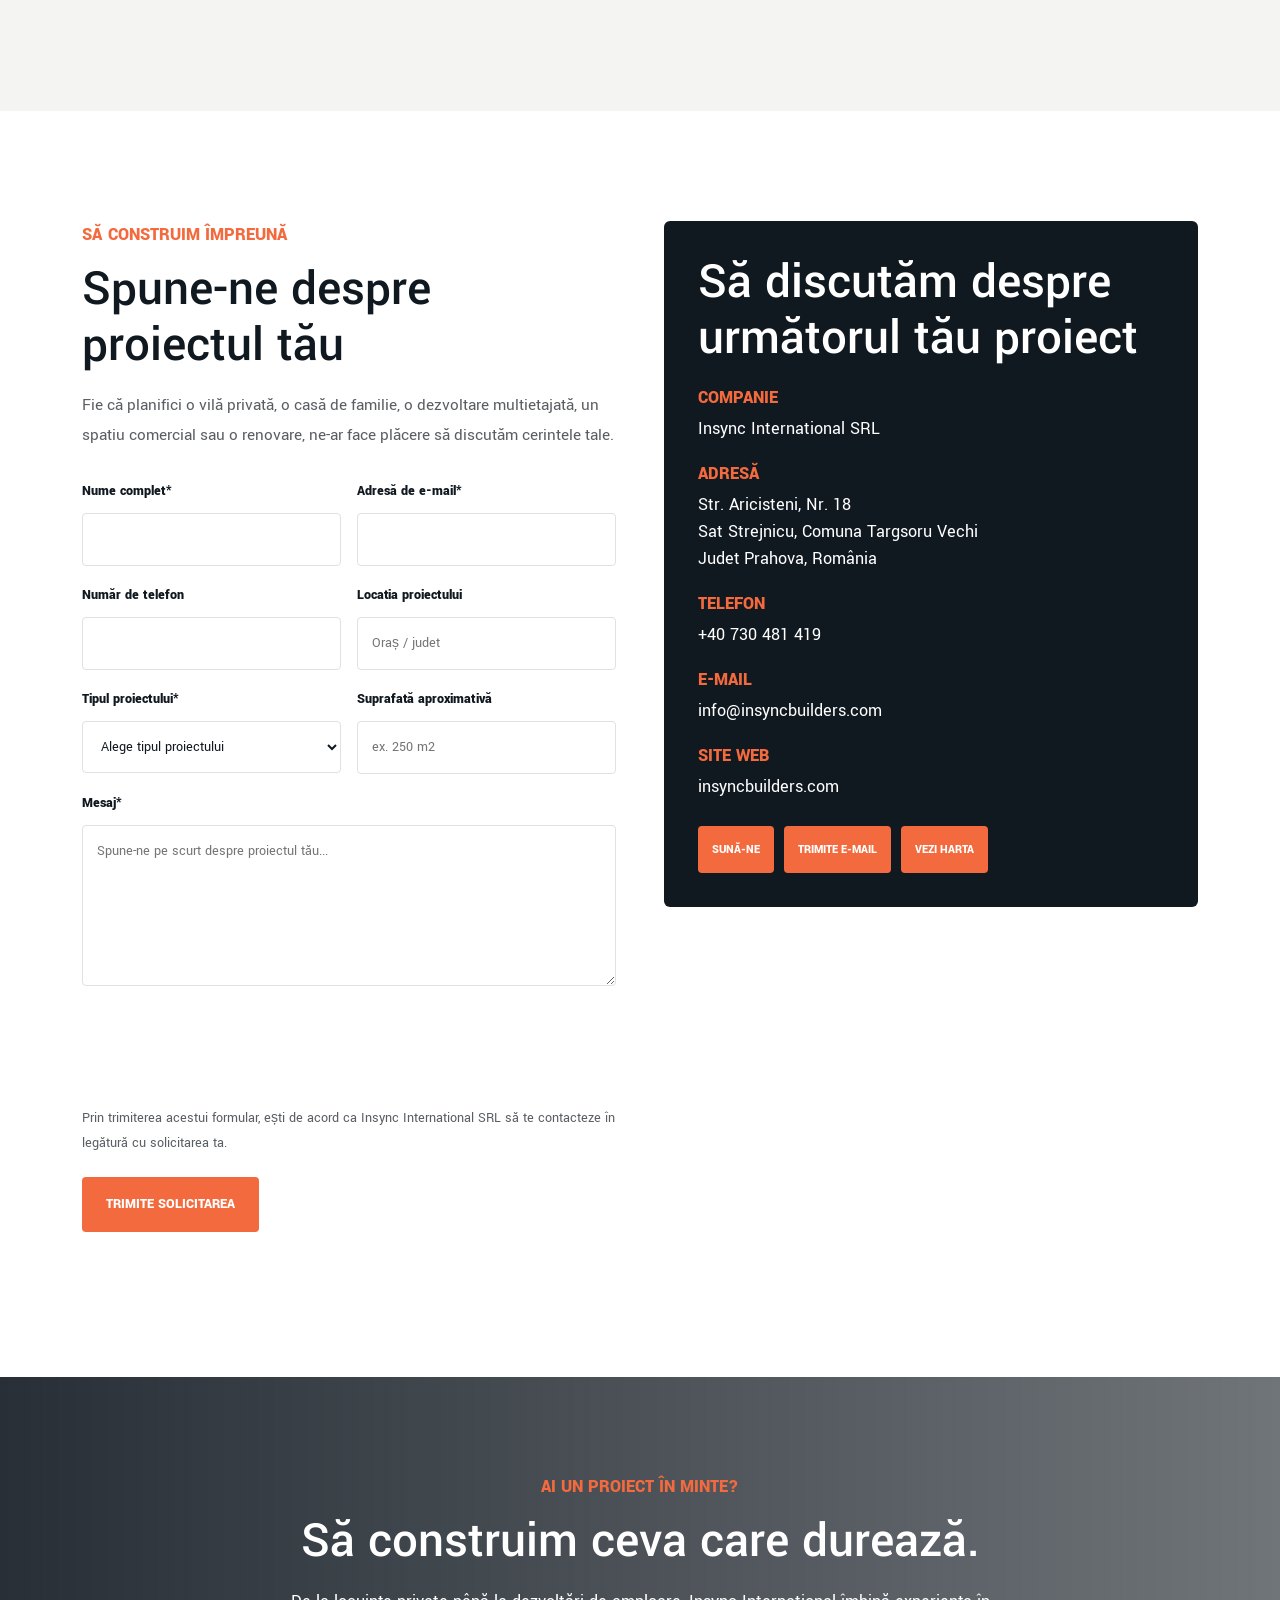
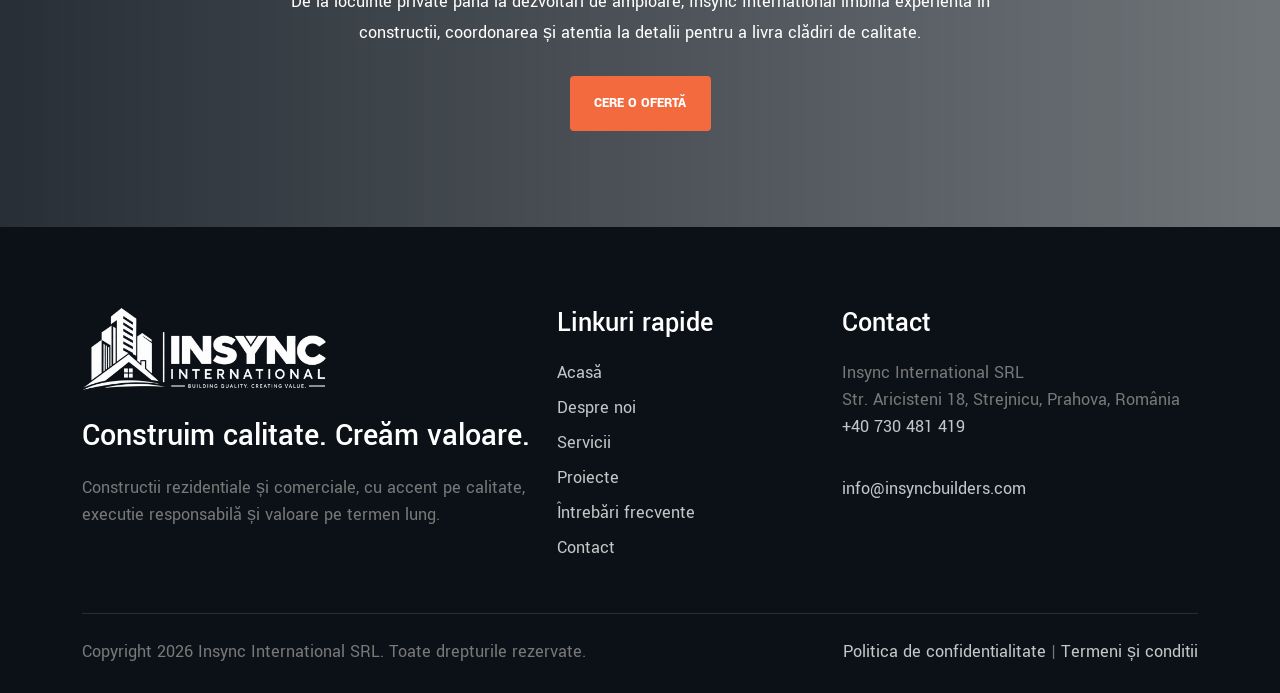
==== commit c85ab517: "Update index.html" ====
--- a/index.html
+++ b/index.html
@@ -60,7 +60,7 @@
   <main id="home">
     <section class="hero-slider swiper">
       <div class="swiper-wrapper">
-        <article class="swiper-slide hero-slide" style="--hero-image:url('https://images.unsplash.com/photo-1512917774080-9991f1c4c750?auto=format&fit=crop&w=2200&q=82')">
+        <article class="swiper-slide hero-slide" style="--hero-image:url('../img/vill7.png')">
           <div class="container hero-content">
             <span>Construction & Development</span>
             <h1>Building Quality. Creating Value.</h1>
@@ -71,7 +71,7 @@
             </div>
           </div>
         </article>
-        <article class="swiper-slide hero-slide" style="--hero-image:url('https://images.unsplash.com/photo-1541888946425-d81bb19240f5?auto=format&fit=crop&w=2200&q=82')">
+        <article class="swiper-slide hero-slide" style="--hero-image:url('../img/multi2.png')">
           <div class="container hero-content">
             <span>From Concept to Completion</span>
             <h1>Your Vision. Built With Precision.</h1>
@@ -82,7 +82,7 @@
             </div>
           </div>
         </article>
-        <article class="swiper-slide hero-slide" style="--hero-image:url('https://images.unsplash.com/photo-1503387762-592deb58ef4e?auto=format&fit=crop&w=2200&q=82')">
+        <article class="swiper-slide hero-slide" style="--hero-image:url('../img/res1.png')">
           <div class="container hero-content">
             <span>Construction You Can Trust</span>
             <h1>Built Right. Built to Last.</h1>
@@ -115,8 +115,8 @@
         <div class="row align-items-center g-5">
           <div class="col-lg-6">
             <div class="image-stack">
-              <img src="https://images.unsplash.com/photo-1600566753190-17f0baa2a6c3?auto=format&fit=crop&w=1200&q=80" alt="Modern residential construction detail">
-              <img src="https://images.unsplash.com/photo-1503387762-592deb58ef4e?auto=format&fit=crop&w=900&q=80" alt="Construction finishing work">
+              <img src="assets/img/res4.png" alt="Completed modern residential development">
+              <img src="assets/img/res2.png" alt="Master-planned residential community">
             </div>
           </div>
           <div class="col-lg-6">
@@ -148,37 +148,37 @@
         </div>
         <div class="service-grid">
           <article data-project-type="Villa / House Construction">
-            <img src="https://images.unsplash.com/photo-1600585154340-be6161a56a0c?auto=format&fit=crop&w=900&q=80" alt="Villa construction">
+            <img src="assets/img/villa1.png" alt="Contemporary villa construction" loading="lazy">
             <h3>Villa & House Construction</h3>
             <p>Contemporary villas and family homes from foundation through final finishing, with careful attention to structural quality, comfort and appearance.</p>
             <a href="#contact" class="service-link">Get a Quote</a>
           </article>
           <article data-project-type="Multi-Storey Residential">
-            <img src="https://images.unsplash.com/photo-1486406146926-c627a92ad1ab?auto=format&fit=crop&w=900&q=80" alt="Multi-storey building construction">
+            <img src="assets/img/multi1.png" alt="Multi-storey residential building" loading="lazy">
             <h3>Multi-Storey Buildings</h3>
             <p>Multi-level residential and commercial buildings with coordinated structural, architectural and technical execution.</p>
             <a href="#contact" class="service-link">Get a Quote</a>
           </article>
           <article data-project-type="Turnkey Construction">
-            <img src="https://images.unsplash.com/photo-1503387762-592deb58ef4e?auto=format&fit=crop&w=900&q=80" alt="Turnkey construction">
+            <img src="assets/img/vill6.png" alt="Completed turnkey villa" loading="lazy">
             <h3>Turnkey Construction</h3>
             <p>Structural works, masonry, roofing, MEP installations, insulation, interior and exterior finishing and preparation for handover.</p>
             <a href="#contact" class="service-link">Get a Quote</a>
           </article>
           <article data-project-type="Other">
-            <img src="https://images.unsplash.com/photo-1504917595217-d4dc5ebe6122?auto=format&fit=crop&w=900&q=80" alt="Design coordination">
+            <img src="assets/img/comee2.png" alt="Commercial design and build coordination" loading="lazy">
             <h3>Design & Build Coordination</h3>
             <p>A coordinated approach bringing architectural planning, structural engineering, technical requirements and construction execution together.</p>
             <a href="#contact" class="service-link">Discuss Your Project</a>
           </article>
           <article data-project-type="Renovation / Extension">
-            <img src="https://images.unsplash.com/photo-1541888946425-d81bb19240f5?auto=format&fit=crop&w=900&q=80" alt="Renovation and extension work">
+            <img src="assets/img/vill4.png" alt="Renovated and extended family home" loading="lazy">
             <h3>Renovation & Extensions</h3>
             <p>Modernization, property extensions and structural improvements designed to improve functionality, appearance and value.</p>
             <a href="#contact" class="service-link">Get a Quote</a>
           </article>
           <article data-project-type="Other">
-            <img src="https://images.unsplash.com/photo-1454165804606-c3d57bc86b40?auto=format&fit=crop&w=900&q=80" alt="Construction management">
+            <img src="assets/img/commercial.png" alt="Managed mixed-use commercial development" loading="lazy">
             <h3>Project & Construction Management</h3>
             <p>Planning, contractor coordination, procurement support, supervision, progress monitoring and quality control throughout execution.</p>
             <a href="#contact" class="service-link">Contact Us</a>
@@ -203,15 +203,15 @@
         </div>
         <div class="project-grid">
           <article data-category="residential villas">
-            <img src="https://images.unsplash.com/photo-1512917774080-9991f1c4c750?auto=format&fit=crop&w=900&q=80" alt="Modern villa development concept">
+            <img src="assets/img/vill2.png" alt="Modern villa development concept" loading="lazy">
             <div><span>Upcoming</span><h3>Modern Villa Development</h3><p>Residential Development | Balotesti, Ilfov, Romania</p></div>
           </article>
           <article data-category="villas residential">
-            <img src="https://images.unsplash.com/photo-1600585154340-be6161a56a0c?auto=format&fit=crop&w=900&q=80" alt="Contemporary family residence concept">
+            <img src="assets/img/house1.png" alt="Contemporary family residence concept" loading="lazy">
             <div><span>Upcoming</span><h3>Contemporary Family Residence</h3><p>Villa Construction | Romania</p></div>
           </article>
           <article data-category="multi residential">
-            <img src="https://images.unsplash.com/photo-1541888946425-d81bb19240f5?auto=format&fit=crop&w=900&q=80" alt="Residential building under construction">
+            <img src="assets/img/res3.png" alt="Residential building development" loading="lazy">
             <div><span>Under Construction</span><h3>Residential Building</h3><p>Multi-Storey Residential | Romania</p></div>
           </article>
         </div>
--- a/assets/css/insync-custom.css
+++ b/assets/css/insync-custom.css
@@ -1,4 +1,7 @@
 :root {
+  /* Yantramanav ships no lowercase "s" with comma below (U+0219), so Romanian
+     words like "si" fall back per glyph. Keep that fallback a sans-serif. */
+  --bs-body-font: "Yantramanav", "Segoe UI", Roboto, "Helvetica Neue", Arial, sans-serif;
   --insync-navy: #101820;
   --insync-charcoal: #24272b;
   --insync-coral: #f26a3d;
@@ -39,12 +42,12 @@
 }
 
 .site-header .navbar {
-  min-height: 112px;
+  min-height: 98px;
 }
 
 .navbar-brand img {
   width: auto;
-  height: 78px;
+  height: 62px;
   max-height: none;
   object-fit: contain;
 }
@@ -716,7 +719,7 @@
 .site-footer img {
   display: block;
   width: auto;
-  height: 104px;
+  height: 84px;
   max-width: 100%;
   object-fit: contain;
   object-position: left center;
@@ -842,16 +845,16 @@
 
 @media (max-width: 767px) {
   .site-header .navbar {
-    min-height: 92px;
+    min-height: 80px;
   }
 
   .navbar-brand img {
     width: auto;
-    height: 58px;
+    height: 48px;
   }
 
   .site-footer img {
-    height: 76px;
+    height: 64px;
   }
 
   .hero-slide {
@@ -919,43 +922,61 @@
 
 .nav-actions {
   display: flex;
-  align-items: center;
+  align-items: stretch;
   gap: 18px;
 }
 
 .lang-switch {
   display: inline-flex;
+  align-items: stretch;
+  gap: 6px;
+  flex: 0 0 auto;
+}
+
+.lang-switch button {
+  display: inline-flex;
+  align-items: center;
+  justify-content: center;
+  gap: 8px;
+  min-height: 48px;
+  padding: 0 16px;
   border: 1px solid rgba(16, 24, 32, 0.16);
-  border-radius: 999px;
-  overflow: hidden;
+  border-radius: 4px;
   background: #fff;
-  flex: 0 0 auto;
-}
-
-.lang-switch button {
-  border: 0;
-  background: transparent;
-  color: #55636f;
-  font-weight: 700;
-  font-size: 13px;
-  letter-spacing: 0.06em;
-  padding: 8px 14px;
+  color: var(--insync-navy);
+  font-weight: 800;
+  font-size: 14px;
+  text-transform: uppercase;
   line-height: 1;
   cursor: pointer;
-  transition: background 0.2s ease, color 0.2s ease;
+  transition: background 0.2s ease, color 0.2s ease, border-color 0.2s ease;
+}
+
+.lang-switch .flag {
+  width: 24px;
+  height: 16px;
+  flex: 0 0 24px;
+  border-radius: 2px;
+  box-shadow: 0 0 0 1px rgba(16, 24, 32, 0.14);
+  object-fit: cover;
 }
 
 .lang-switch button:hover {
-  color: #101820;
+  border-color: var(--insync-navy);
 }
 
 .lang-switch button.active {
-  background: #ee5b34;
-  color: #fff;
+  background: var(--insync-coral);
+  border-color: var(--insync-coral);
+  color: #fff;
+}
+
+.lang-switch button.active .flag {
+  box-shadow: 0 0 0 1px rgba(255, 255, 255, 0.6);
 }
 
 .lang-switch button:focus-visible {
-  outline: 2px solid #ee5b34;
+  outline: 2px solid var(--insync-coral);
   outline-offset: 2px;
 }
 
@@ -1098,16 +1119,26 @@
   }
 
   .nav-actions {
-    gap: 12px;
+    gap: 10px;
   }
 
   .nav-actions .quote-btn {
-    padding: 14px 18px;
+    padding: 14px 16px;
     font-size: 13px;
   }
 
+  .lang-switch {
+    gap: 4px;
+  }
+
+  .lang-switch button {
+    padding: 0 10px;
+    gap: 6px;
+    font-size: 13px;
+  }
+
   .navbar-brand img {
-    height: 68px;
+    height: 56px;
   }
 }
 
@@ -1118,3 +1149,12 @@
     --bs-gutter-x: 1.5rem;
   }
 }
+
+.enquiry-form .h-captcha {
+  margin: 26px 0 6px;
+  min-height: 78px;
+}
+
+.enquiry-form .h-captcha iframe {
+  max-width: 100%;
+}
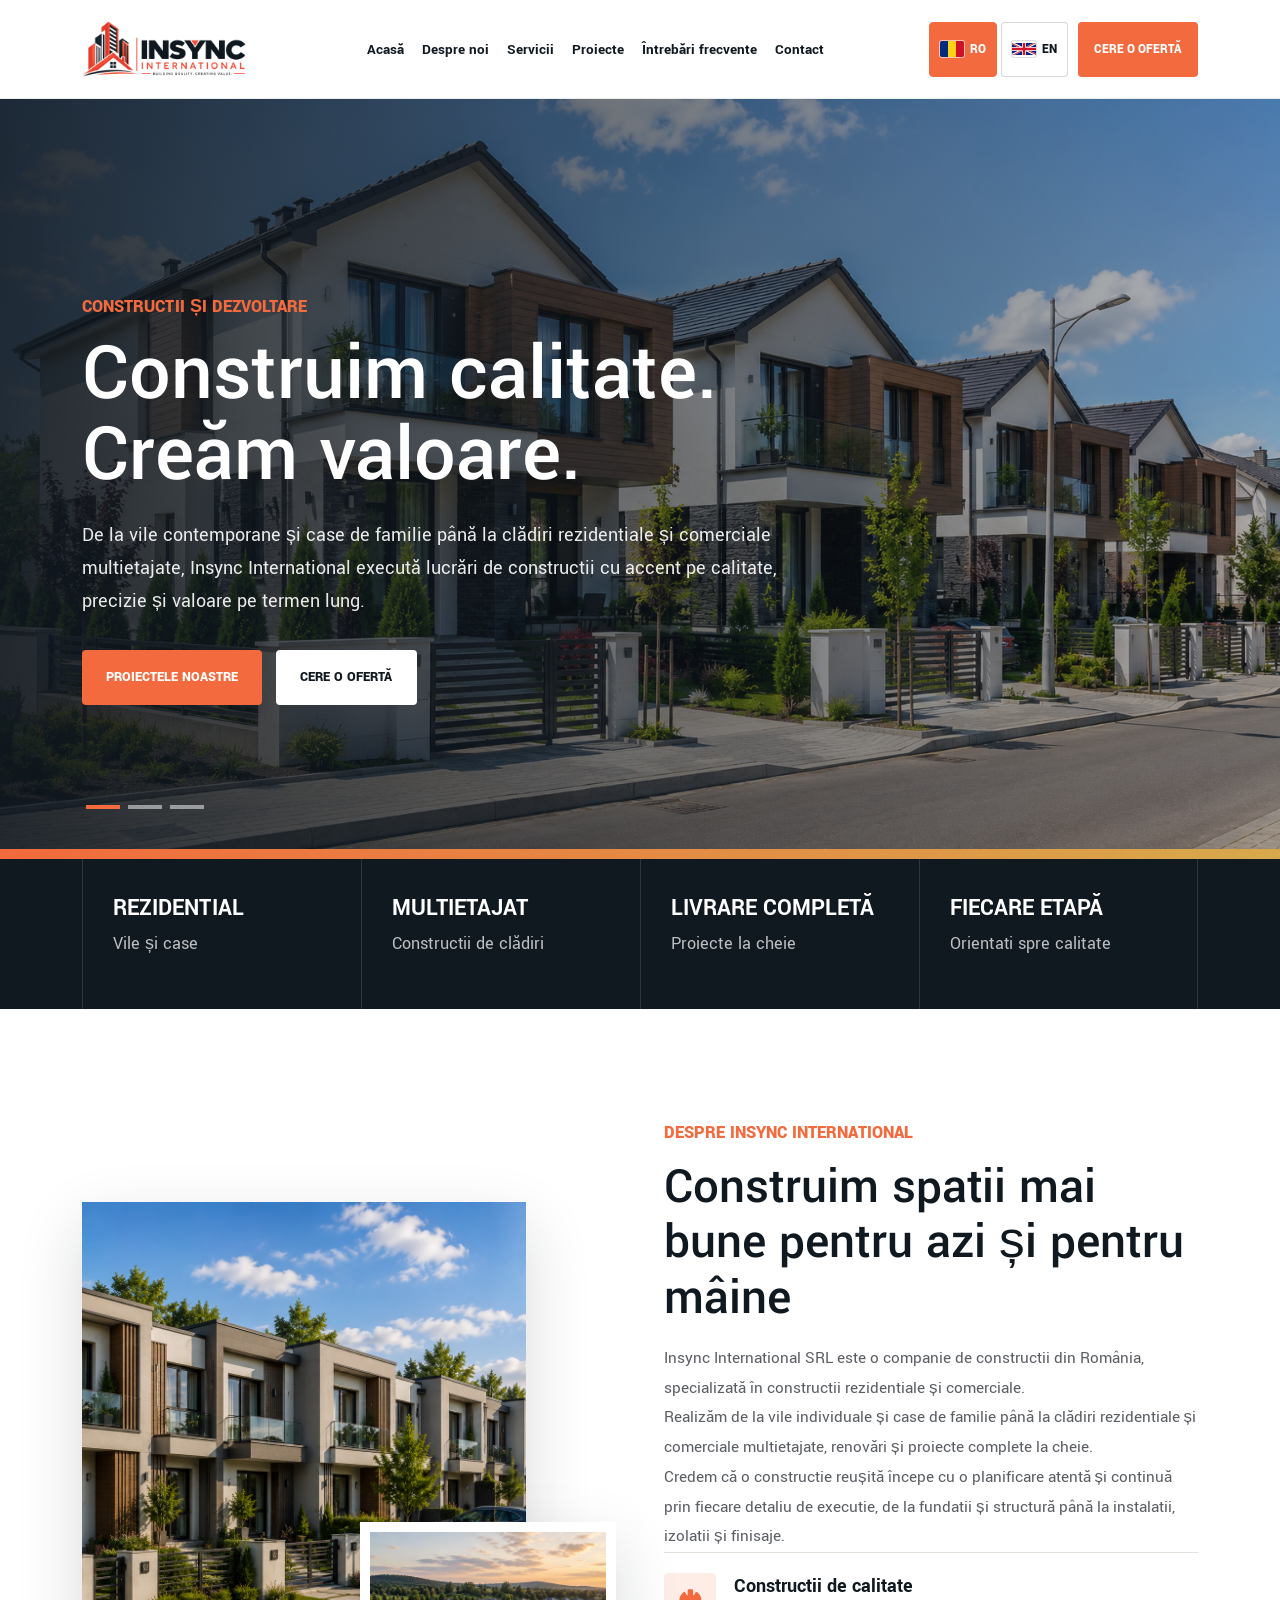
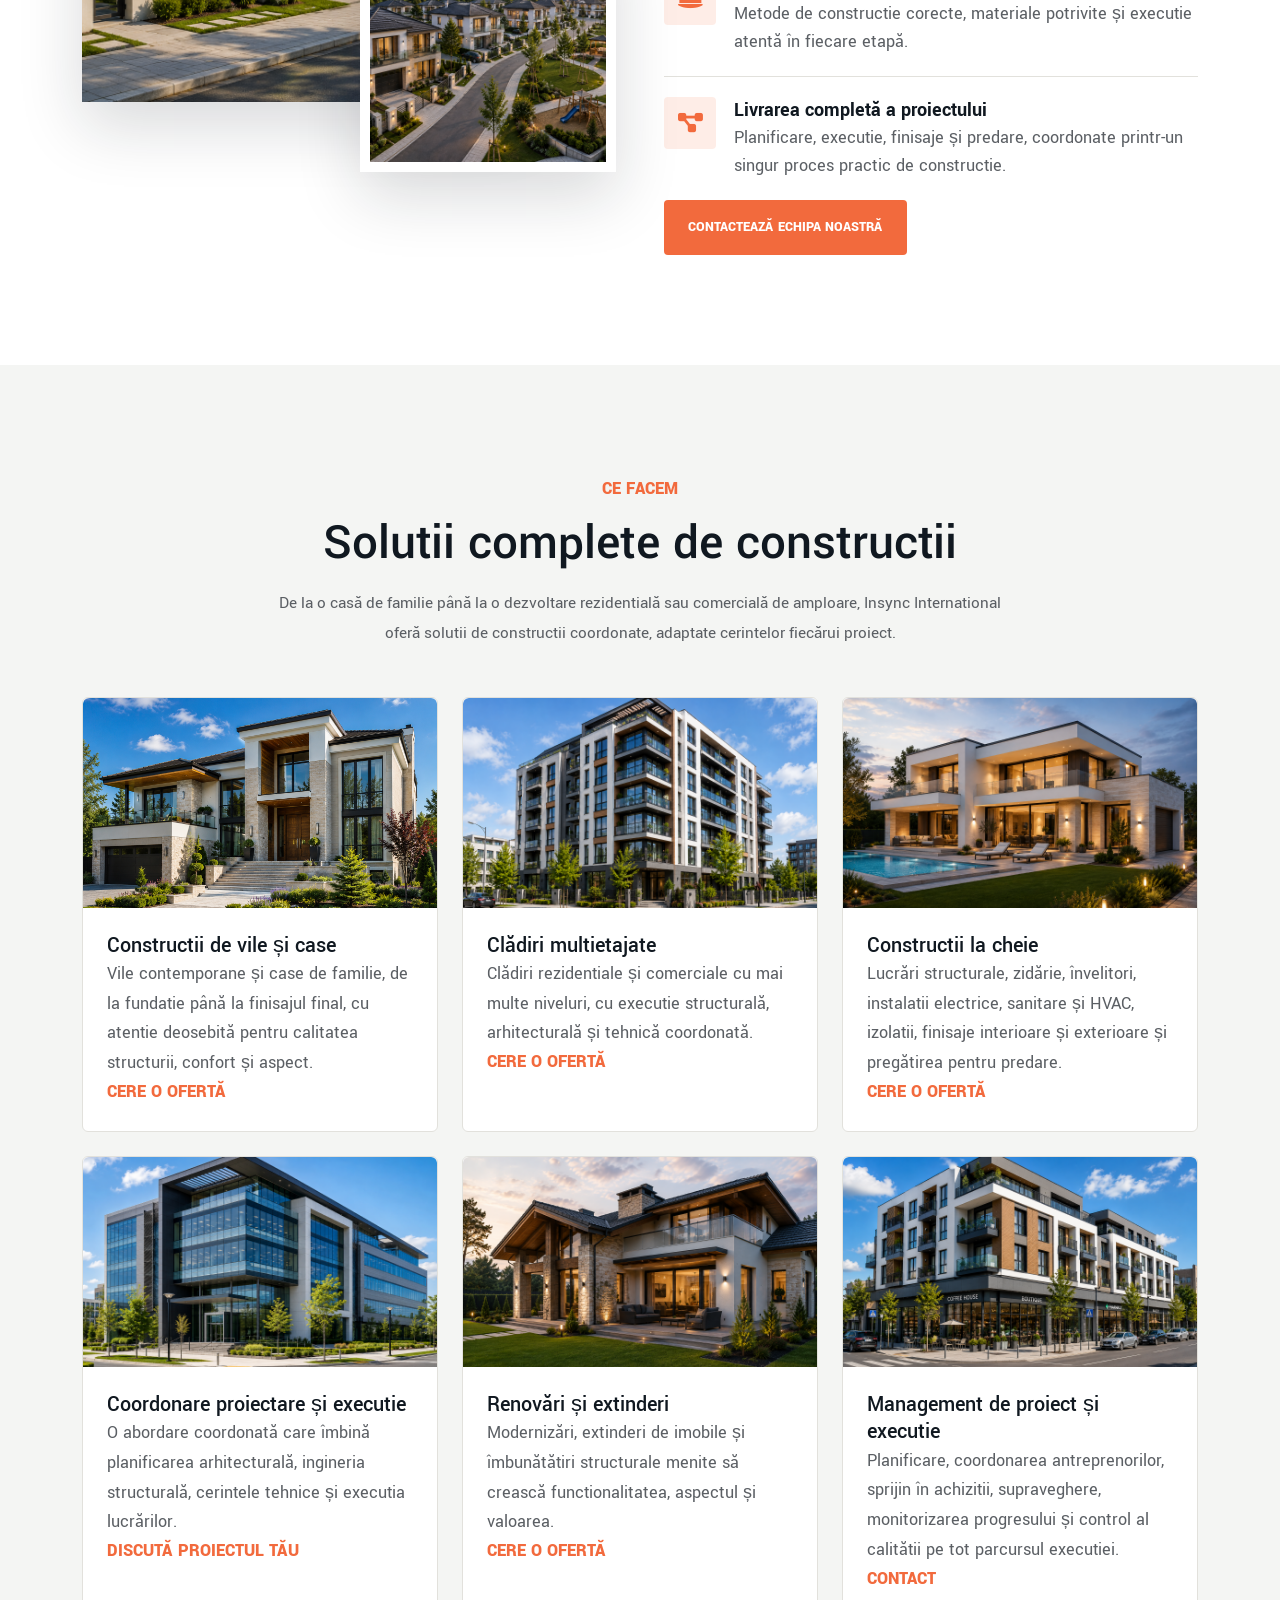
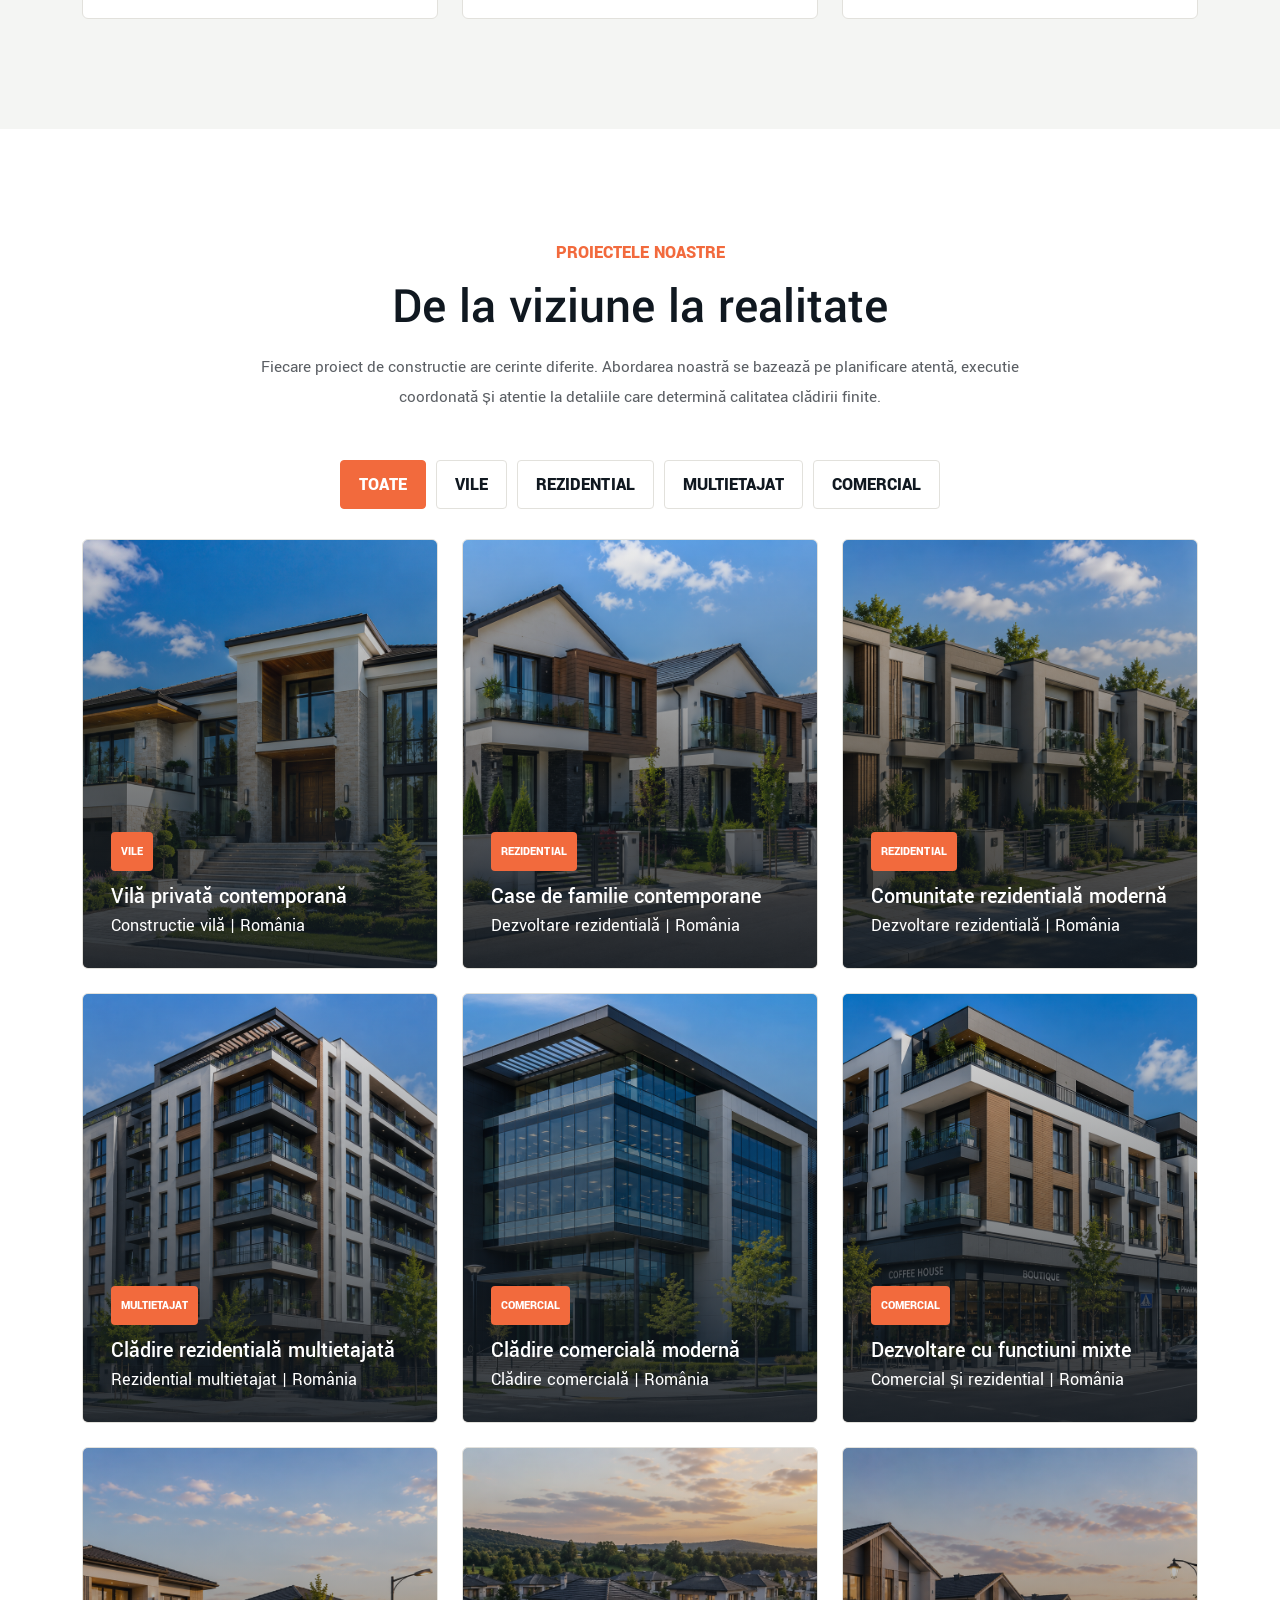
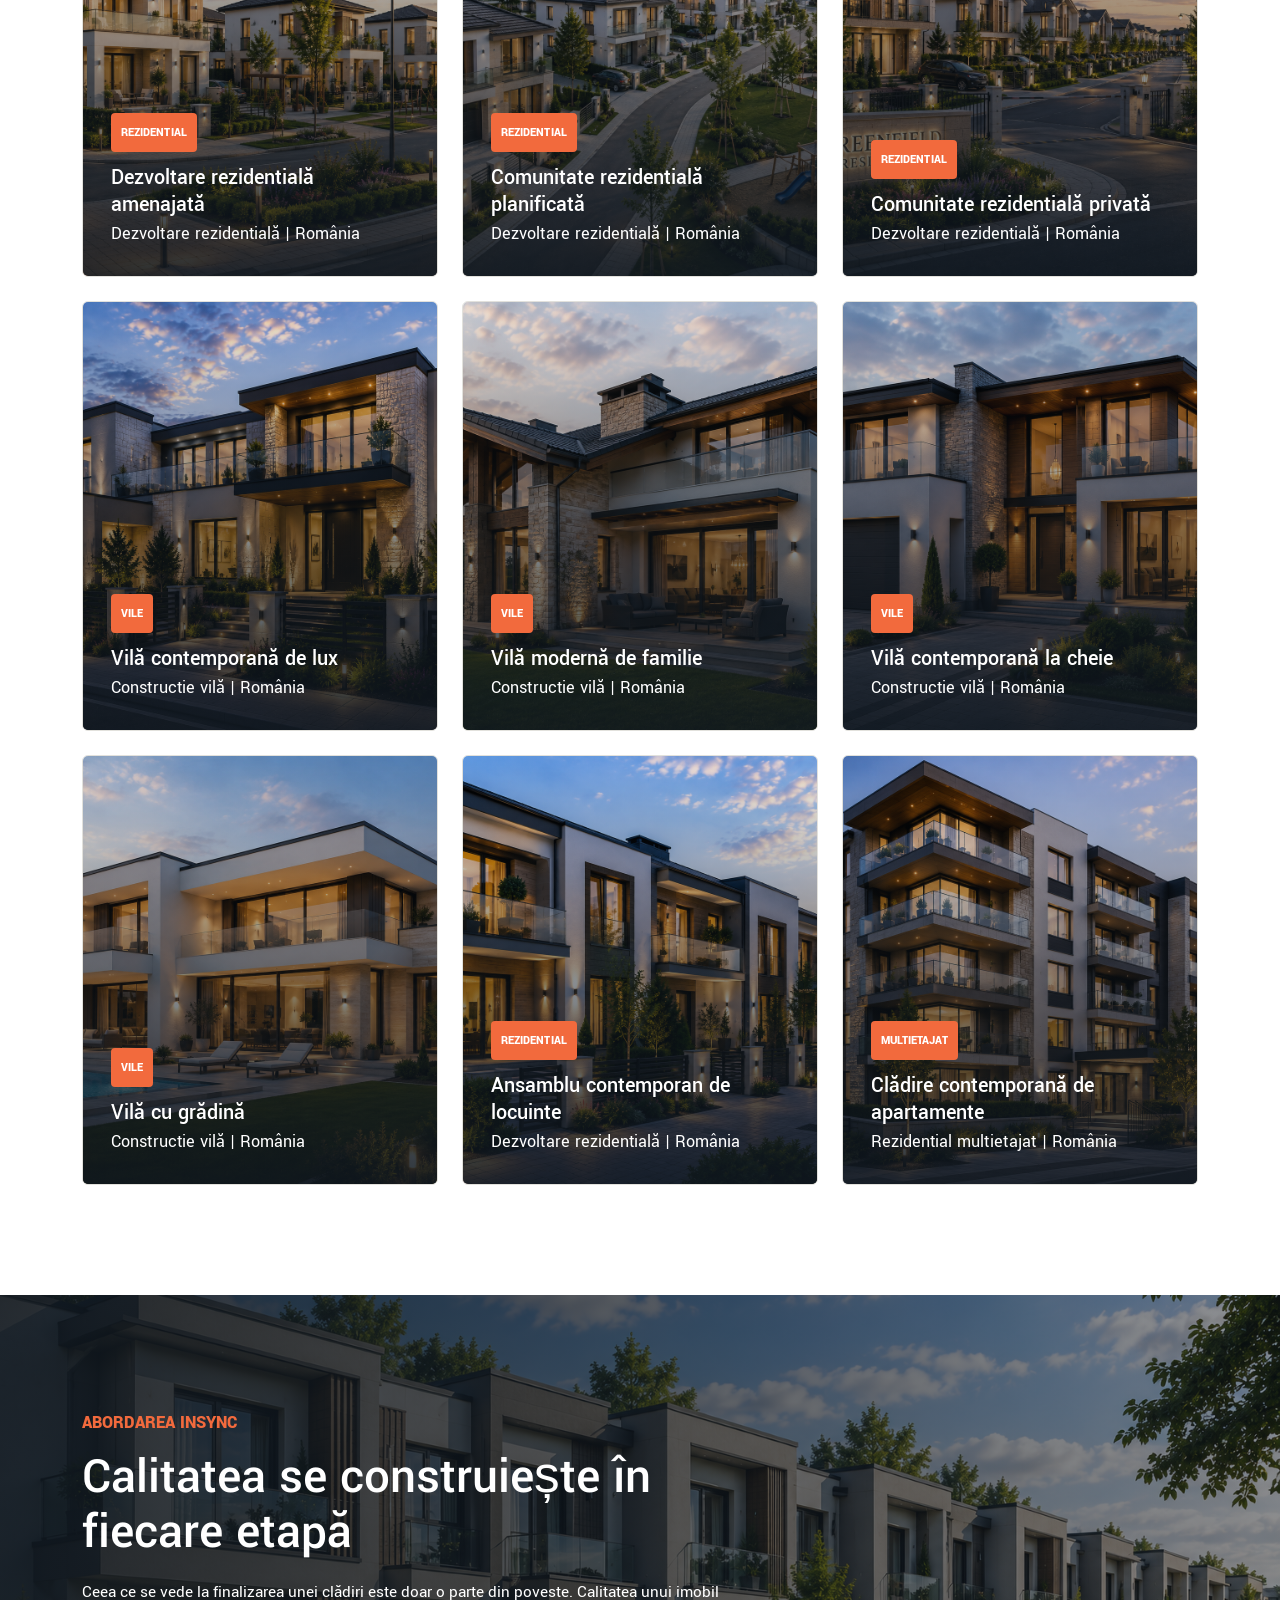
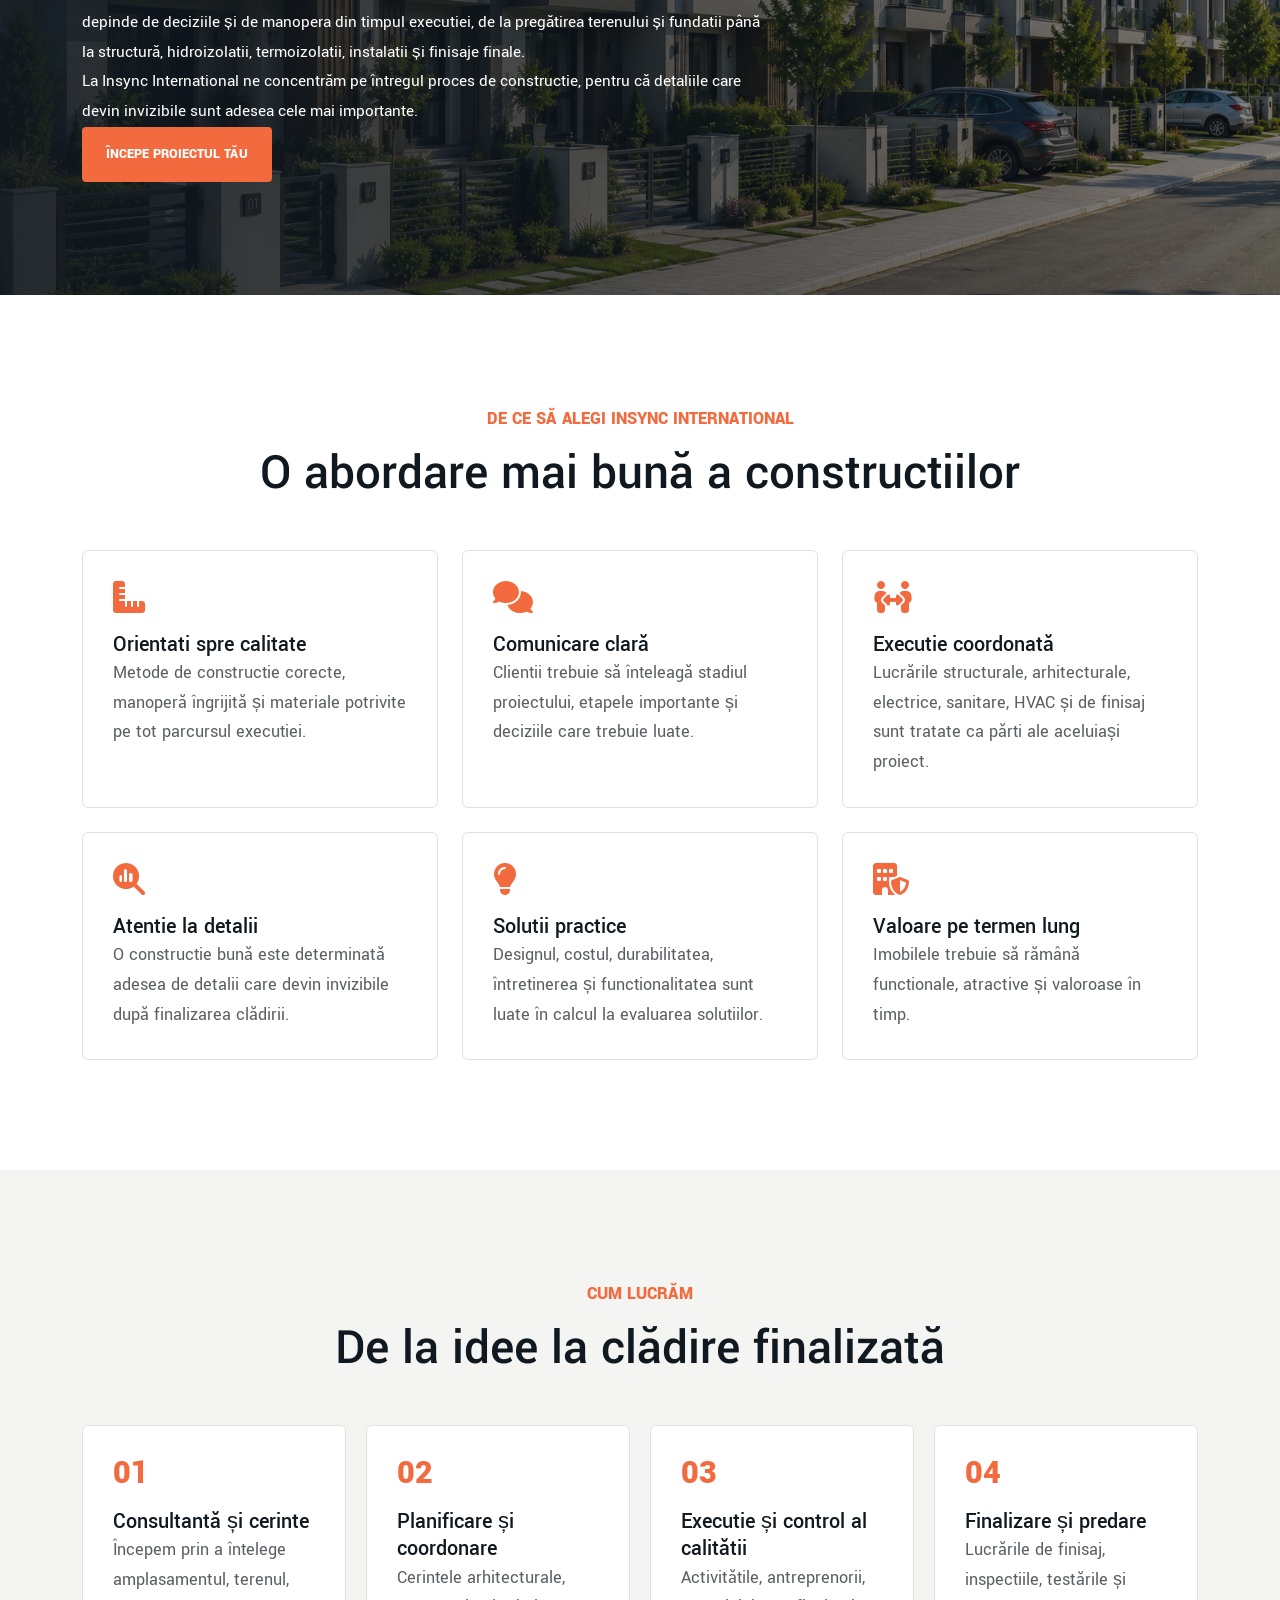
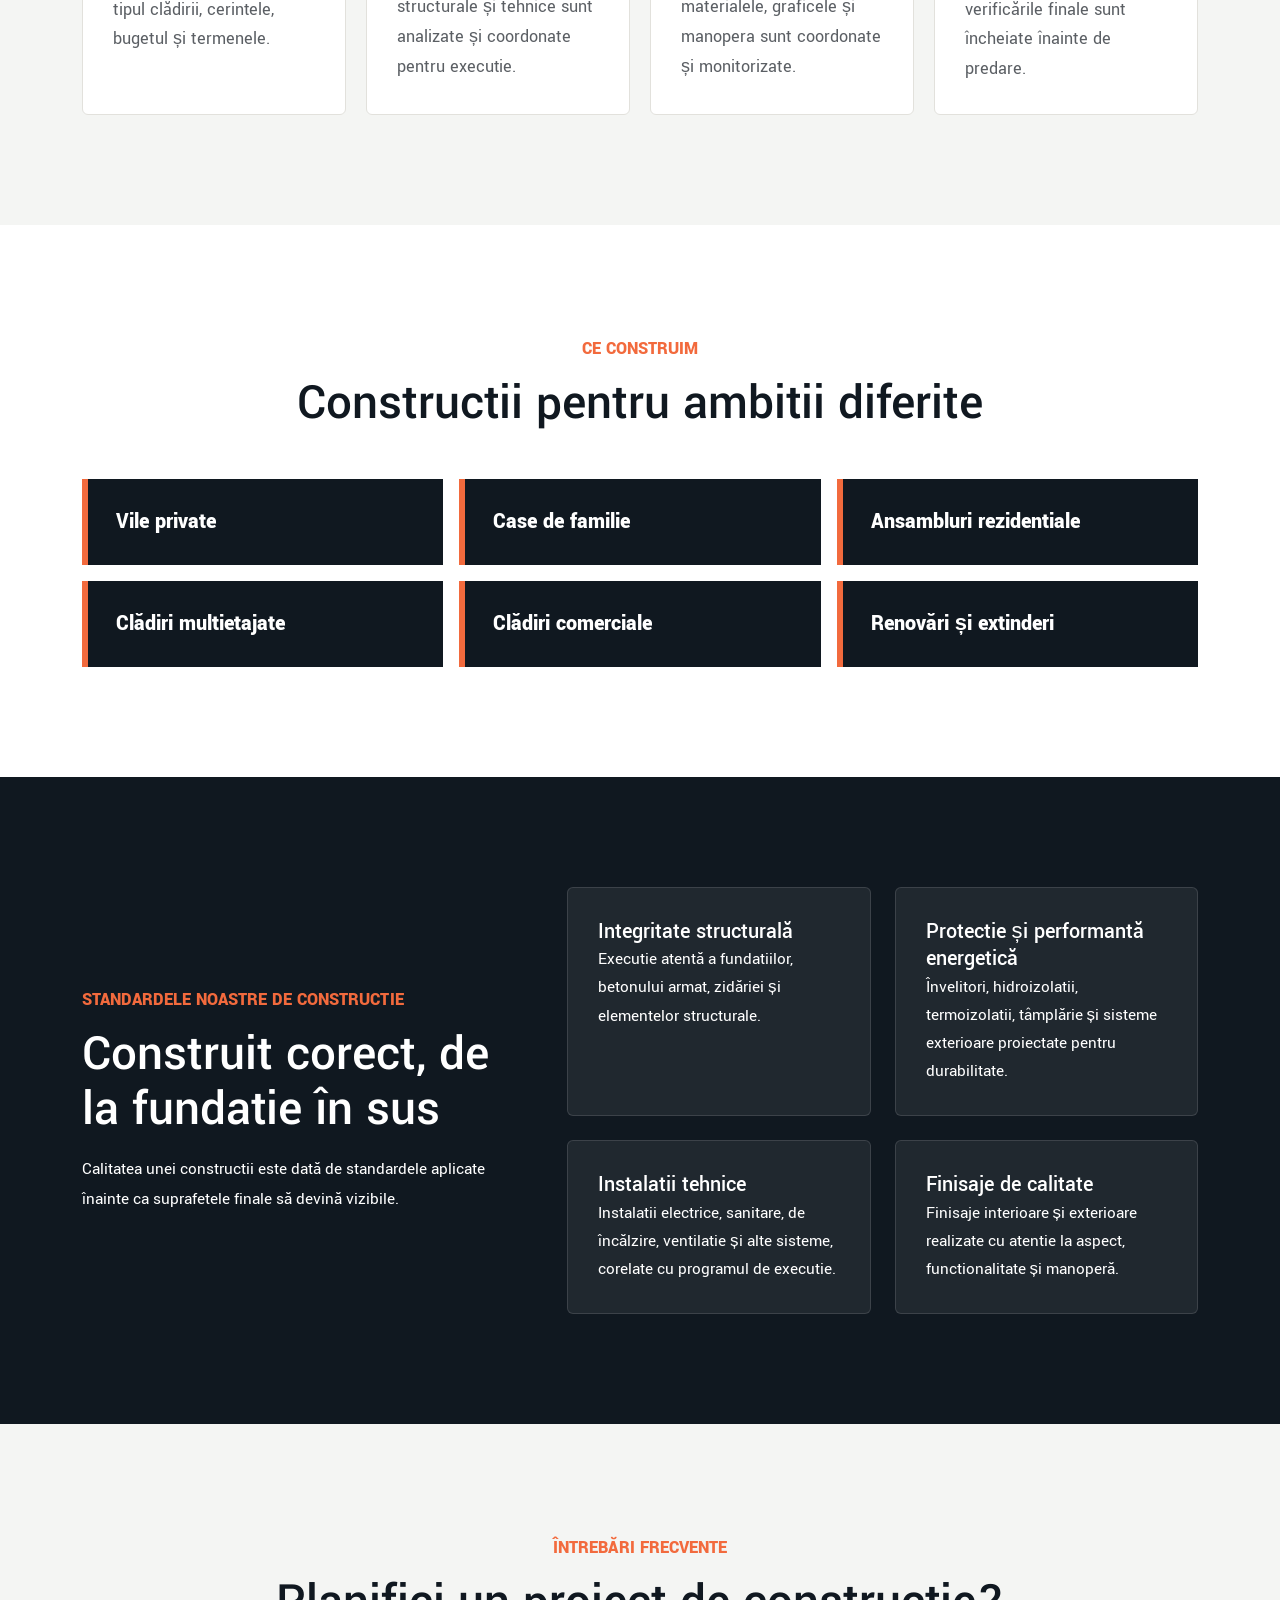
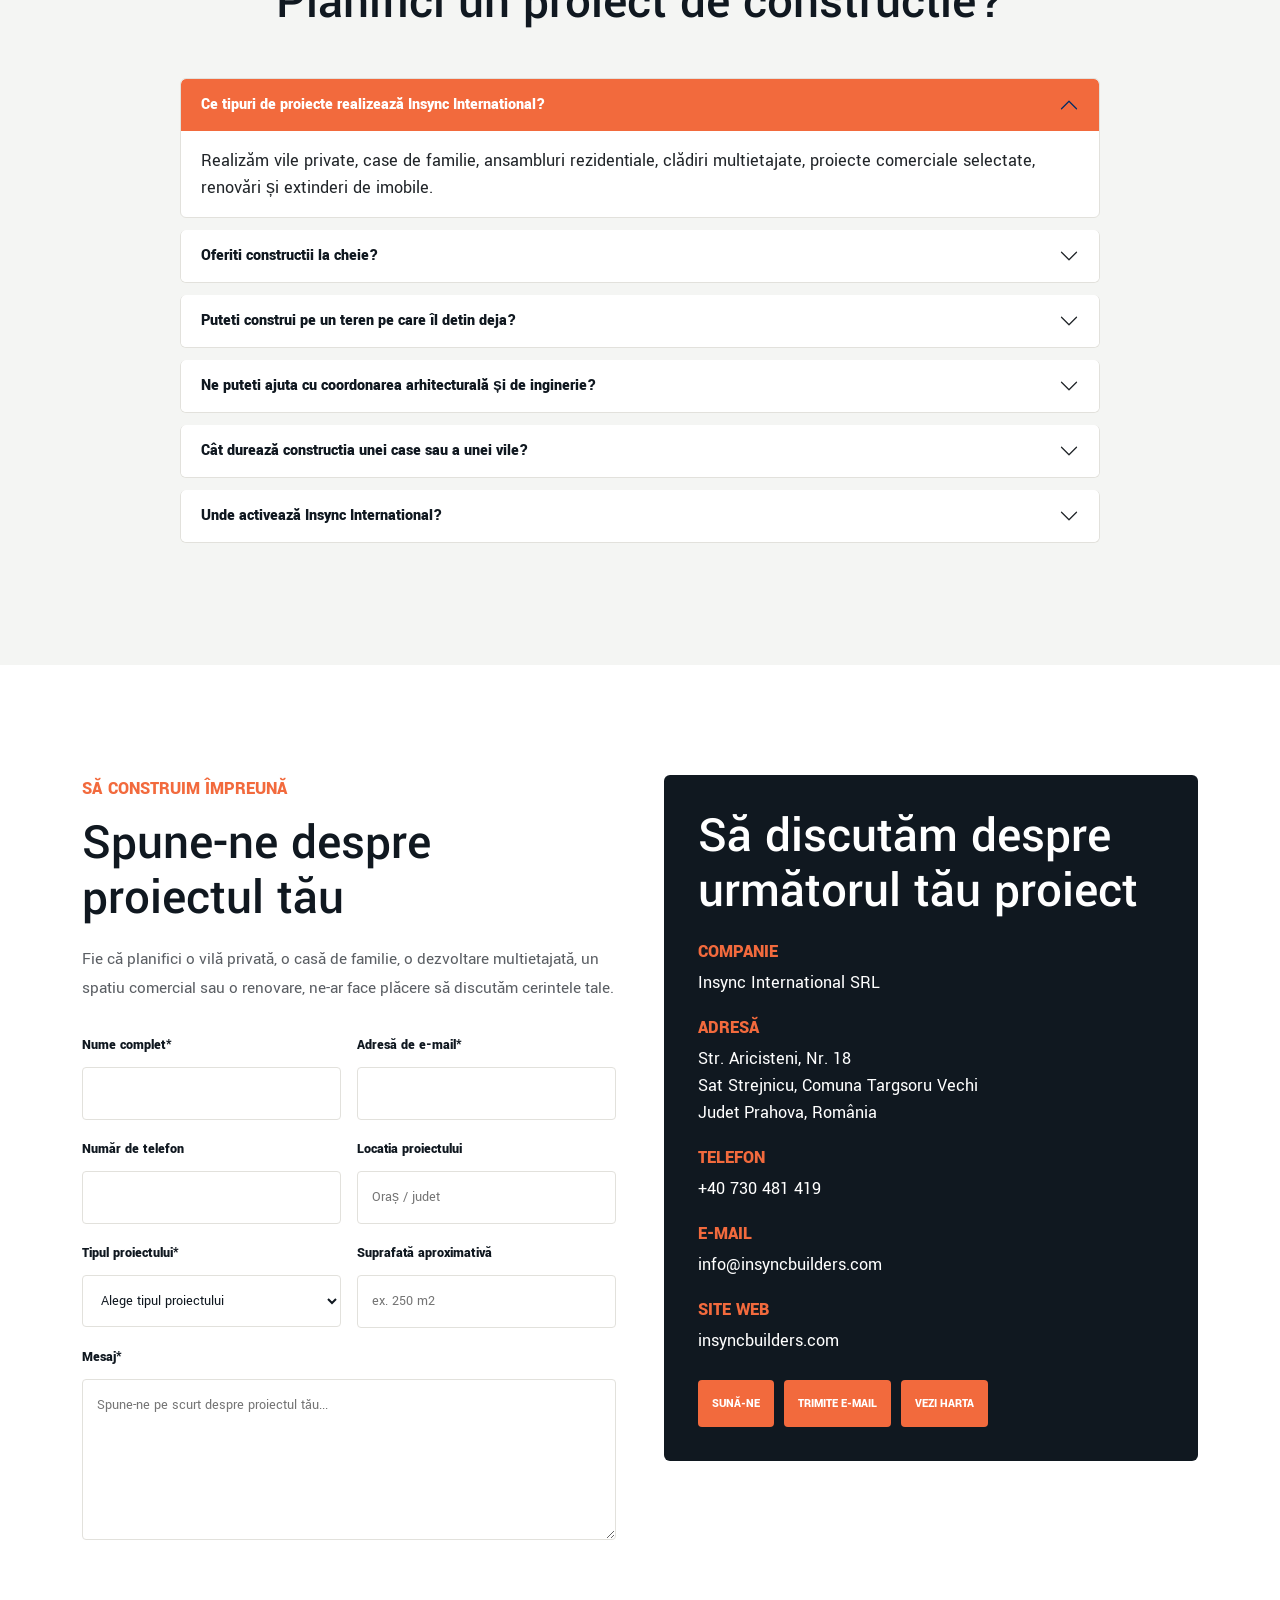
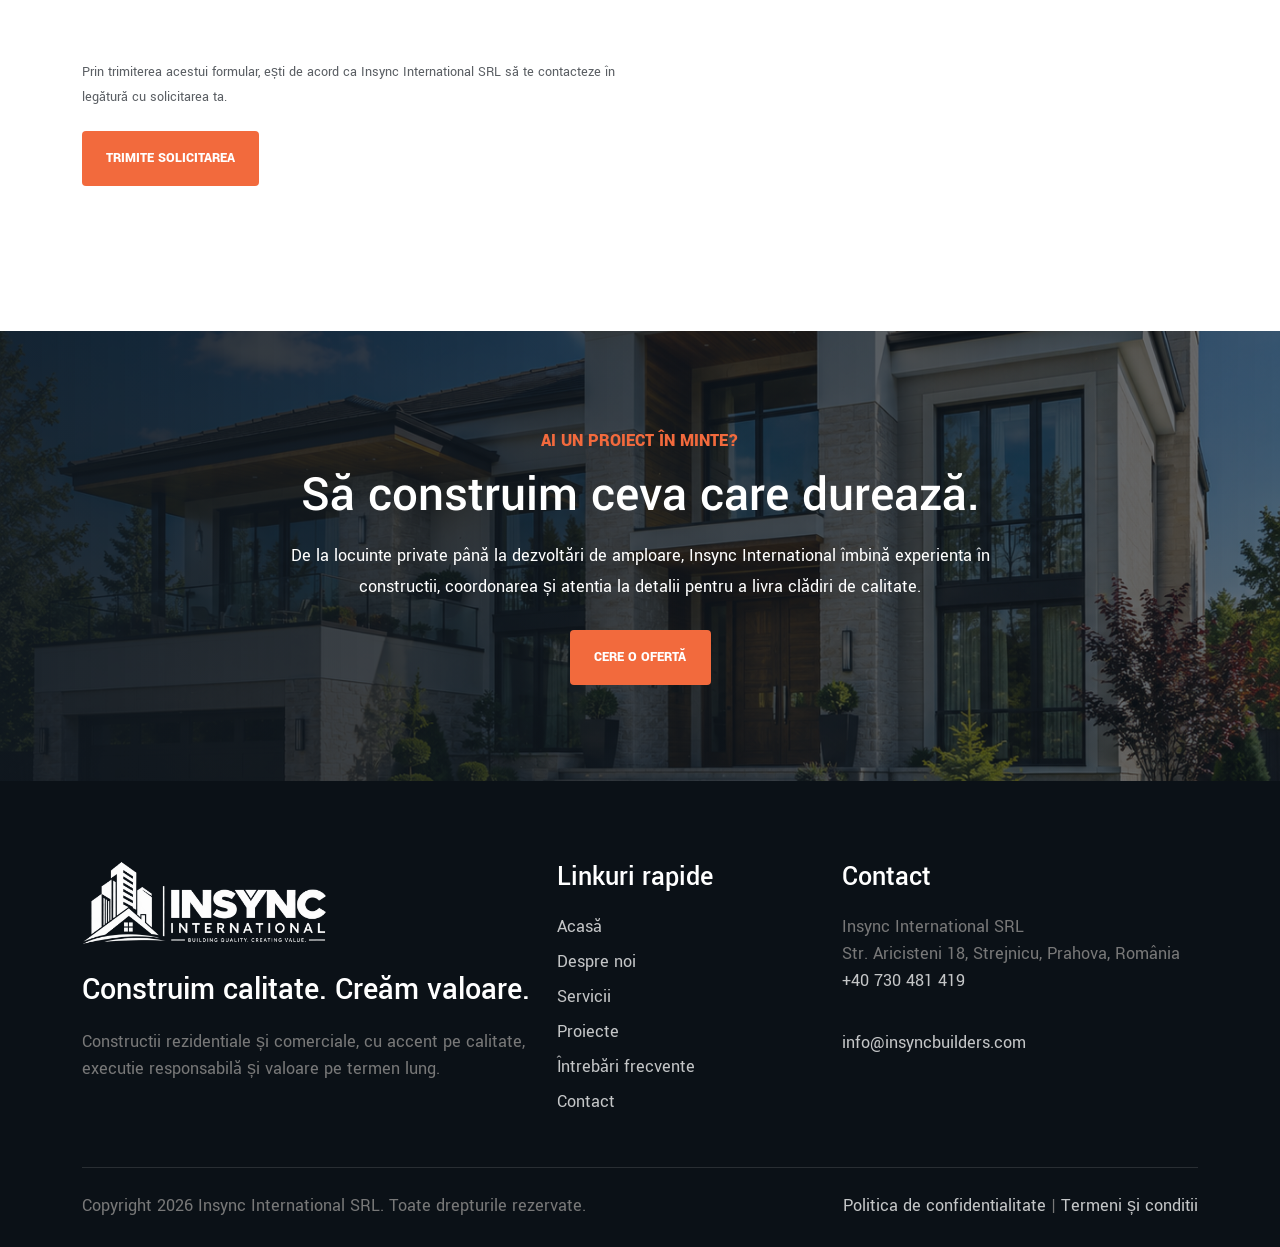
==== commit de12830a: "Update client project imagery" ====
--- a/index.html
+++ b/index.html
@@ -60,7 +60,7 @@
   <main id="home">
     <section class="hero-slider swiper">
       <div class="swiper-wrapper">
-        <article class="swiper-slide hero-slide" style="--hero-image:url('../img/vill7.png')">
+        <article class="swiper-slide hero-slide" style="--hero-image:url('../img/house1.png')">
           <div class="container hero-content">
             <span>Construction & Development</span>
             <h1>Building Quality. Creating Value.</h1>
@@ -71,7 +71,7 @@
             </div>
           </div>
         </article>
-        <article class="swiper-slide hero-slide" style="--hero-image:url('../img/multi2.png')">
+        <article class="swiper-slide hero-slide" style="--hero-image:url('../img/multi1.png')">
           <div class="container hero-content">
             <span>From Concept to Completion</span>
             <h1>Your Vision. Built With Precision.</h1>
@@ -82,7 +82,7 @@
             </div>
           </div>
         </article>
-        <article class="swiper-slide hero-slide" style="--hero-image:url('../img/res1.png')">
+        <article class="swiper-slide hero-slide" style="--hero-image:url('../img/comee2.png')">
           <div class="container hero-content">
             <span>Construction You Can Trust</span>
             <h1>Built Right. Built to Last.</h1>
@@ -115,8 +115,8 @@
         <div class="row align-items-center g-5">
           <div class="col-lg-6">
             <div class="image-stack">
-              <img src="assets/img/res4.png" alt="Completed modern residential development">
-              <img src="assets/img/res2.png" alt="Master-planned residential community">
+              <img src="assets/img/res3.png" alt="Daytime view of a modern residential development">
+              <img src="assets/img/res2.png" alt="Aerial view of a master-planned residential community">
             </div>
           </div>
           <div class="col-lg-6">
@@ -160,7 +160,7 @@
             <a href="#contact" class="service-link">Get a Quote</a>
           </article>
           <article data-project-type="Turnkey Construction">
-            <img src="assets/img/vill6.png" alt="Completed turnkey villa" loading="lazy">
+            <img src="assets/img/vill7.png" alt="Completed turnkey villa" loading="lazy">
             <h3>Turnkey Construction</h3>
             <p>Structural works, masonry, roofing, MEP installations, insulation, interior and exterior finishing and preparation for handover.</p>
             <a href="#contact" class="service-link">Get a Quote</a>
@@ -202,17 +202,65 @@
           <button type="button" data-filter="commercial">Commercial</button>
         </div>
         <div class="project-grid">
-          <article data-category="residential villas">
-            <img src="assets/img/vill2.png" alt="Modern villa development concept" loading="lazy">
-            <div><span>Upcoming</span><h3>Modern Villa Development</h3><p>Residential Development | Balotesti, Ilfov, Romania</p></div>
-          </article>
-          <article data-category="villas residential">
-            <img src="assets/img/house1.png" alt="Contemporary family residence concept" loading="lazy">
-            <div><span>Upcoming</span><h3>Contemporary Family Residence</h3><p>Villa Construction | Romania</p></div>
-          </article>
-          <article data-category="multi residential">
-            <img src="assets/img/res3.png" alt="Residential building development" loading="lazy">
-            <div><span>Under Construction</span><h3>Residential Building</h3><p>Multi-Storey Residential | Romania</p></div>
+          <article data-category="villas">
+            <img src="assets/img/villa1.png" alt="Daytime view of a contemporary private villa" loading="lazy">
+            <div><span>Villas</span><h3>Contemporary Private Villa</h3><p>Villa Construction | Romania</p></div>
+          </article>
+          <article data-category="residential">
+            <img src="assets/img/house1.png" alt="Daytime view of contemporary family homes" loading="lazy">
+            <div><span>Residential</span><h3>Contemporary Family Homes</h3><p>Residential Development | Romania</p></div>
+          </article>
+          <article data-category="residential">
+            <img src="assets/img/res3.png" alt="Daytime view of a modern residential community" loading="lazy">
+            <div><span>Residential</span><h3>Modern Residential Community</h3><p>Residential Development | Romania</p></div>
+          </article>
+          <article data-category="multi">
+            <img src="assets/img/multi1.png" alt="Daytime view of a multi-storey residential building" loading="lazy">
+            <div><span>Multi-Storey</span><h3>Multi-Storey Residence</h3><p>Multi-Storey Residential | Romania</p></div>
+          </article>
+          <article data-category="commercial">
+            <img src="assets/img/comee2.png" alt="Daytime view of a modern commercial office building" loading="lazy">
+            <div><span>Commercial</span><h3>Modern Commercial Building</h3><p>Commercial Building | Romania</p></div>
+          </article>
+          <article data-category="commercial">
+            <img src="assets/img/commercial.png" alt="Daytime view of a mixed-use commercial development" loading="lazy">
+            <div><span>Commercial</span><h3>Mixed-Use Development</h3><p>Commercial & Residential | Romania</p></div>
+          </article>
+          <article data-category="residential">
+            <img src="assets/img/res4.png" alt="Modern homes in a landscaped residential development" loading="lazy">
+            <div><span>Residential</span><h3>Landscaped Residential Development</h3><p>Residential Development | Romania</p></div>
+          </article>
+          <article data-category="residential">
+            <img src="assets/img/res2.png" alt="Aerial view of a planned residential community" loading="lazy">
+            <div><span>Residential</span><h3>Master-Planned Community</h3><p>Residential Development | Romania</p></div>
+          </article>
+          <article data-category="residential">
+            <img src="assets/img/res1.png" alt="Entrance to a private residential community" loading="lazy">
+            <div><span>Residential</span><h3>Private Residential Community</h3><p>Residential Development | Romania</p></div>
+          </article>
+          <article data-category="villas">
+            <img src="assets/img/vill2.png" alt="Contemporary luxury villa" loading="lazy">
+            <div><span>Villas</span><h3>Contemporary Luxury Villa</h3><p>Villa Construction | Romania</p></div>
+          </article>
+          <article data-category="villas">
+            <img src="assets/img/vill4.png" alt="Modern villa with stone and timber details" loading="lazy">
+            <div><span>Villas</span><h3>Modern Family Villa</h3><p>Villa Construction | Romania</p></div>
+          </article>
+          <article data-category="villas">
+            <img src="assets/img/vill6.png" alt="Completed contemporary two-storey villa" loading="lazy">
+            <div><span>Villas</span><h3>Turnkey Contemporary Villa</h3><p>Villa Construction | Romania</p></div>
+          </article>
+          <article data-category="villas">
+            <img src="assets/img/vill7.png" alt="Contemporary villa with landscaped garden and pool" loading="lazy">
+            <div><span>Villas</span><h3>Garden Villa</h3><p>Villa Construction | Romania</p></div>
+          </article>
+          <article data-category="residential">
+            <img src="assets/img/res6.png" alt="Row of contemporary family residences" loading="lazy">
+            <div><span>Residential</span><h3>Contemporary Family Development</h3><p>Residential Development | Romania</p></div>
+          </article>
+          <article data-category="multi">
+            <img src="assets/img/multi2.png" alt="Contemporary multi-storey apartment building" loading="lazy">
+            <div><span>Multi-Storey</span><h3>Contemporary Apartment Building</h3><p>Multi-Storey Residential | Romania</p></div>
           </article>
         </div>
       </div>
--- a/assets/css/insync-custom.css
+++ b/assets/css/insync-custom.css
@@ -488,7 +488,7 @@
   min-height: 600px;
   display: flex;
   align-items: center;
-  background-image: linear-gradient(90deg, rgba(16, 24, 32, 0.9), rgba(16, 24, 32, 0.45)), url("https://images.unsplash.com/photo-1503387762-592deb58ef4e?auto=format&fit=crop&w=1800&q=82");
+  background-image: linear-gradient(90deg, rgba(16, 24, 32, 0.9), rgba(16, 24, 32, 0.45)), url("../img/res3.png");
   background-size: cover;
   background-position: center;
   color: #fff;
@@ -692,7 +692,7 @@
 
 .final-cta {
   padding: 96px 0;
-  background-image: linear-gradient(90deg, rgba(16, 24, 32, 0.9), rgba(16, 24, 32, 0.6)), url("https://images.unsplash.com/photo-1512917774080-9991f1c4c750?auto=format&fit=crop&w=1800&q=82");
+  background-image: linear-gradient(90deg, rgba(16, 24, 32, 0.9), rgba(16, 24, 32, 0.6)), url("../img/villa1.png");
   background-size: cover;
   background-position: center;
   text-align: center;
